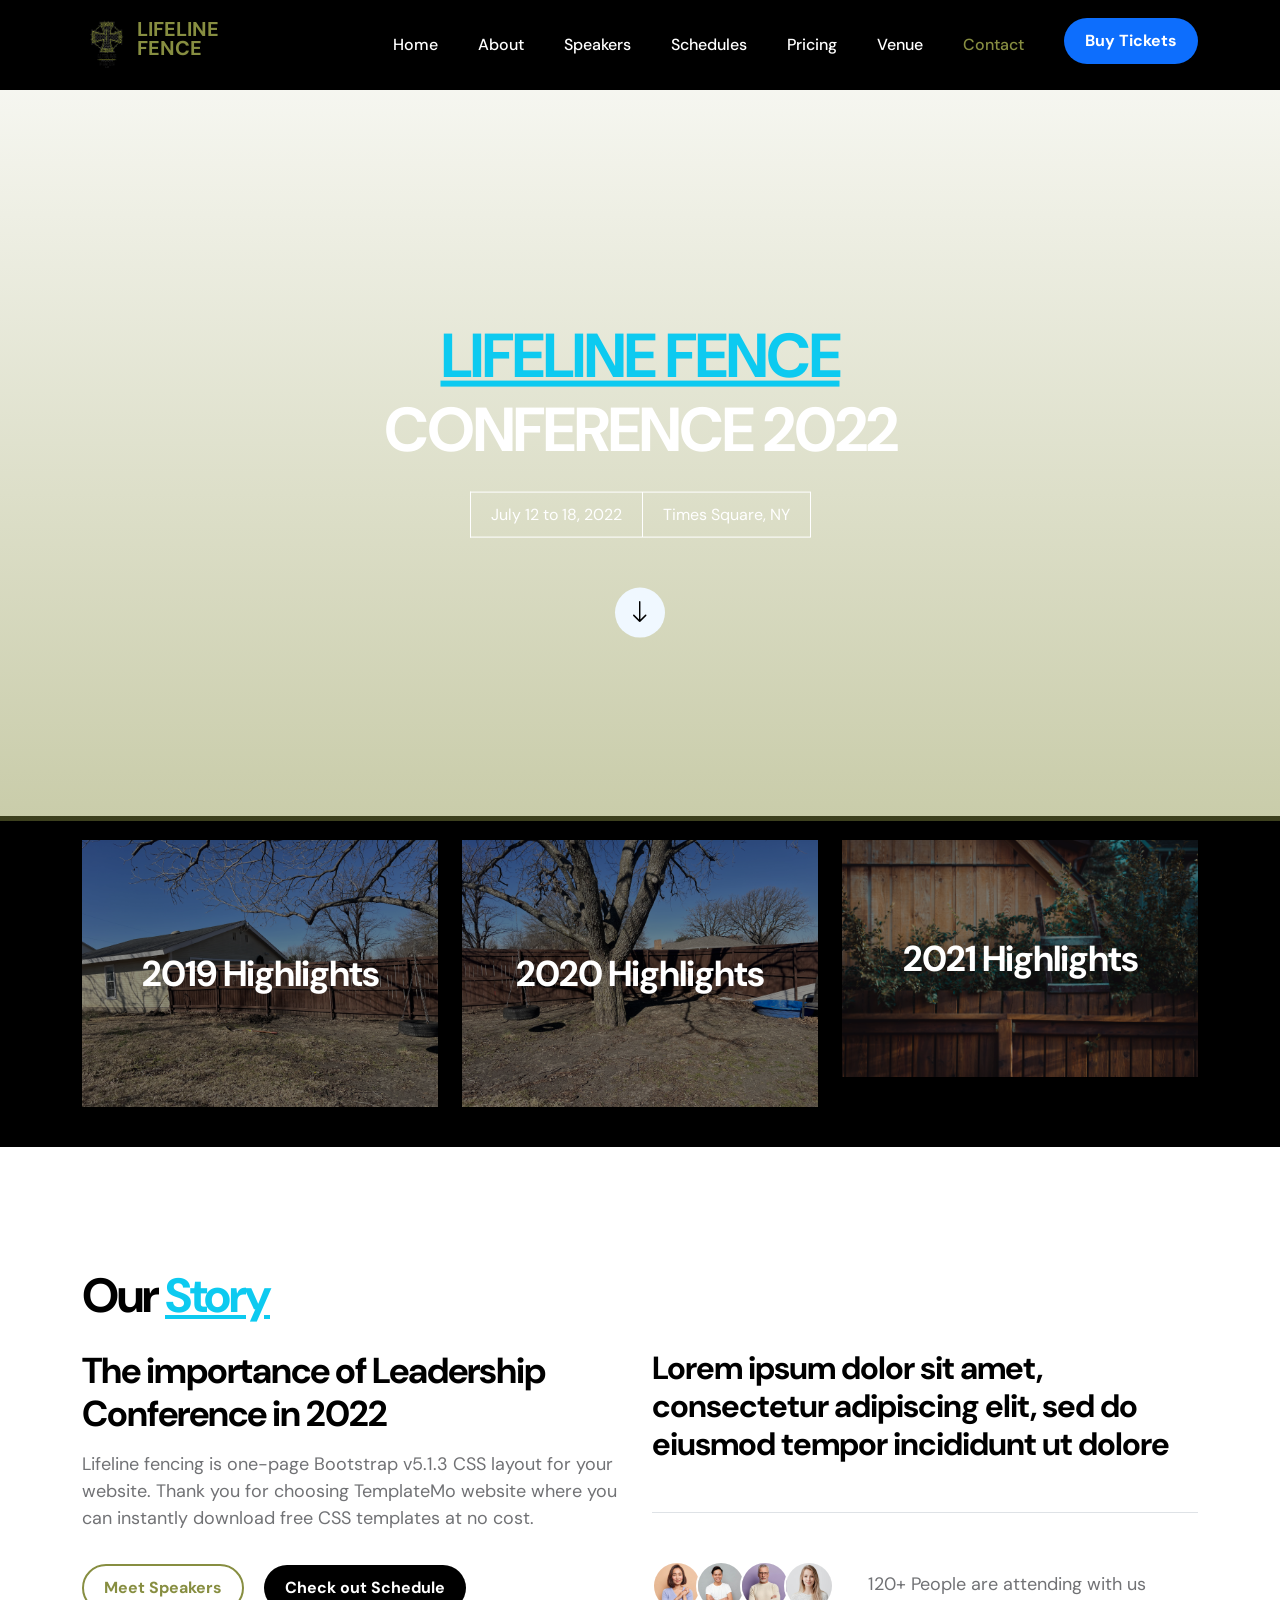
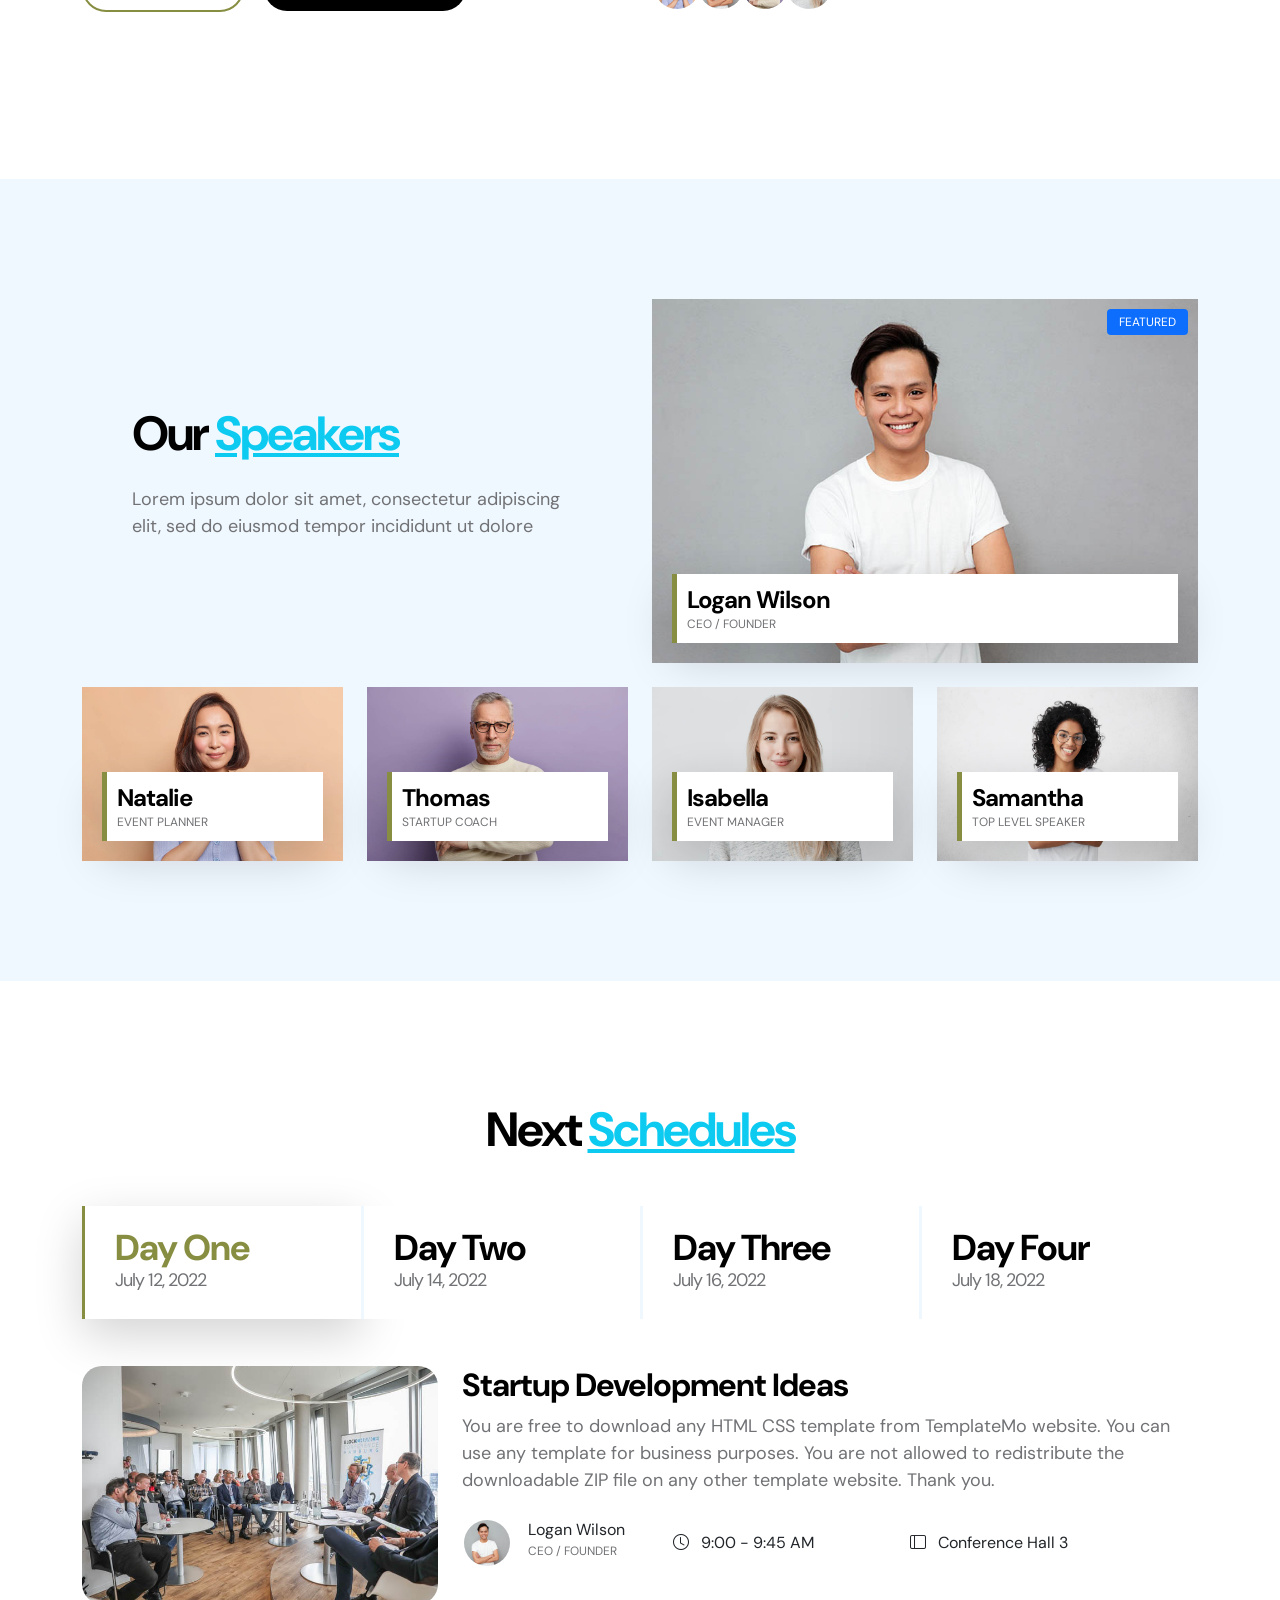
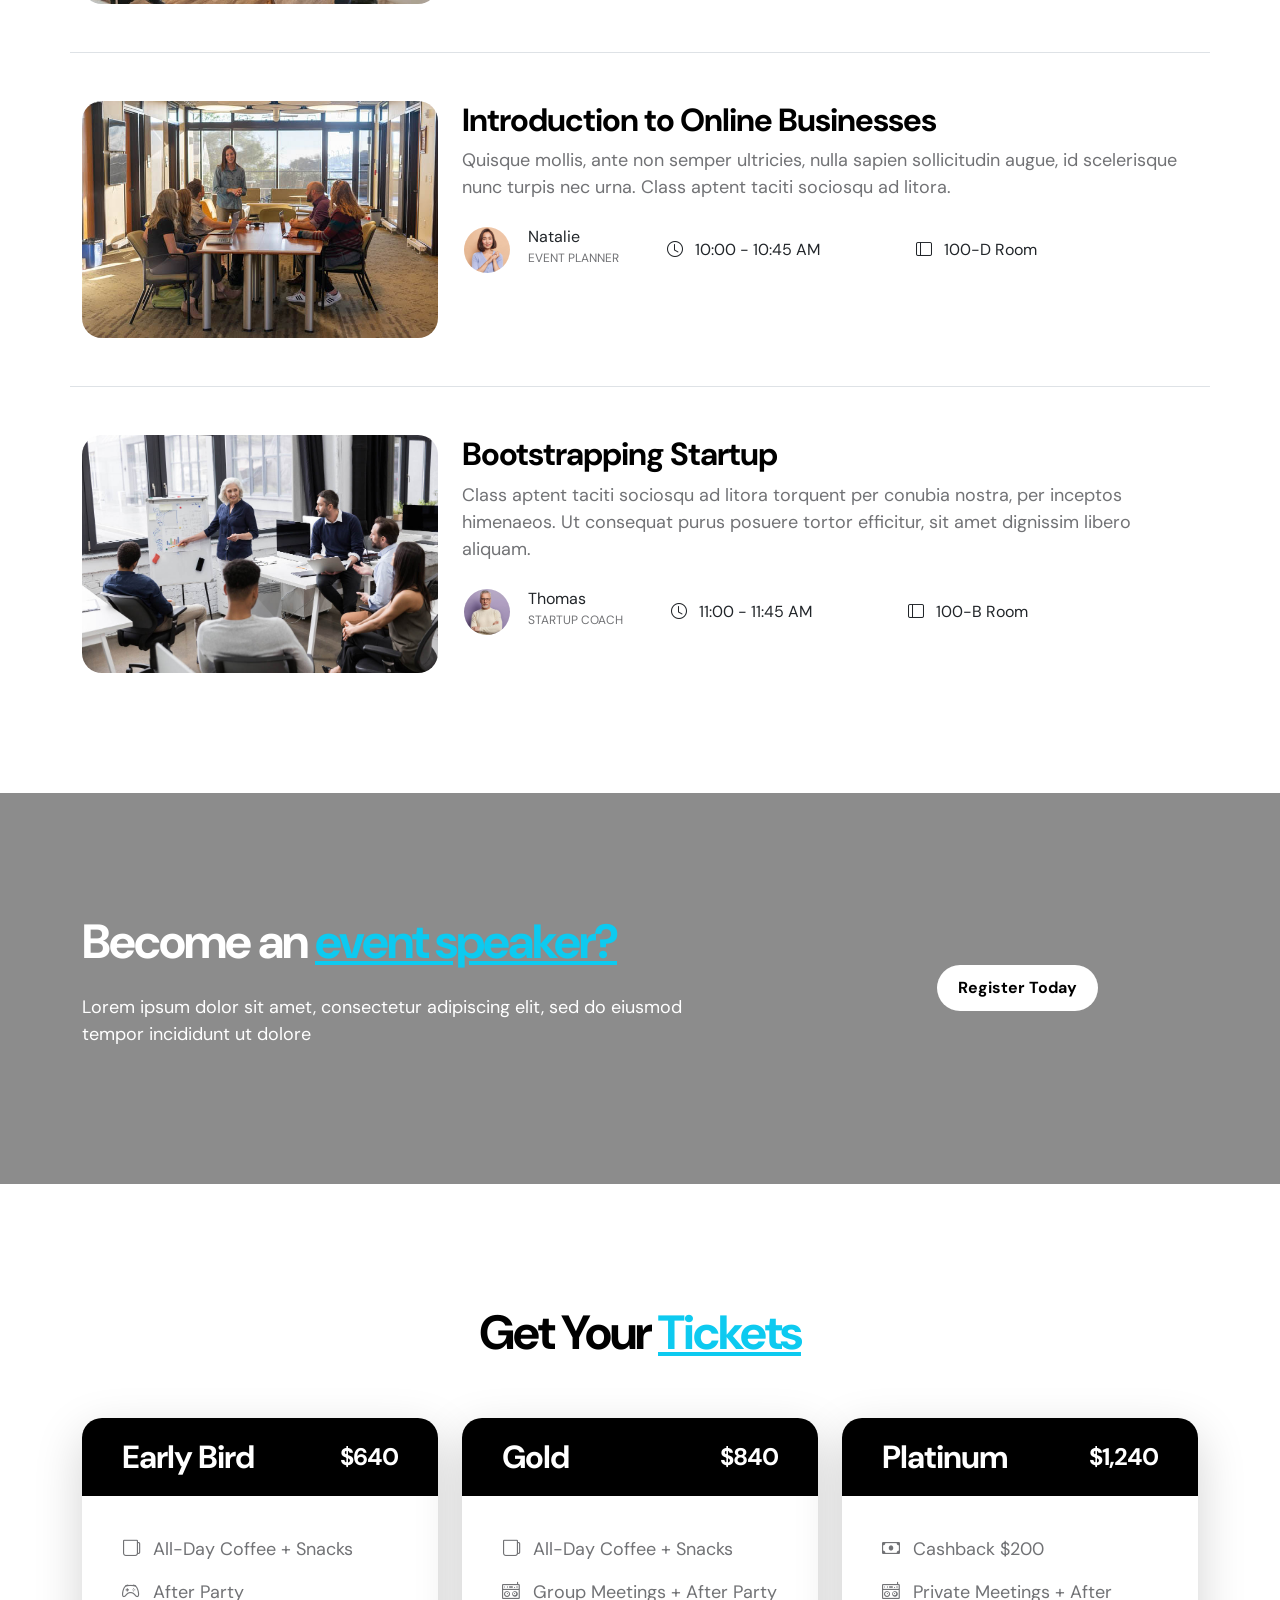
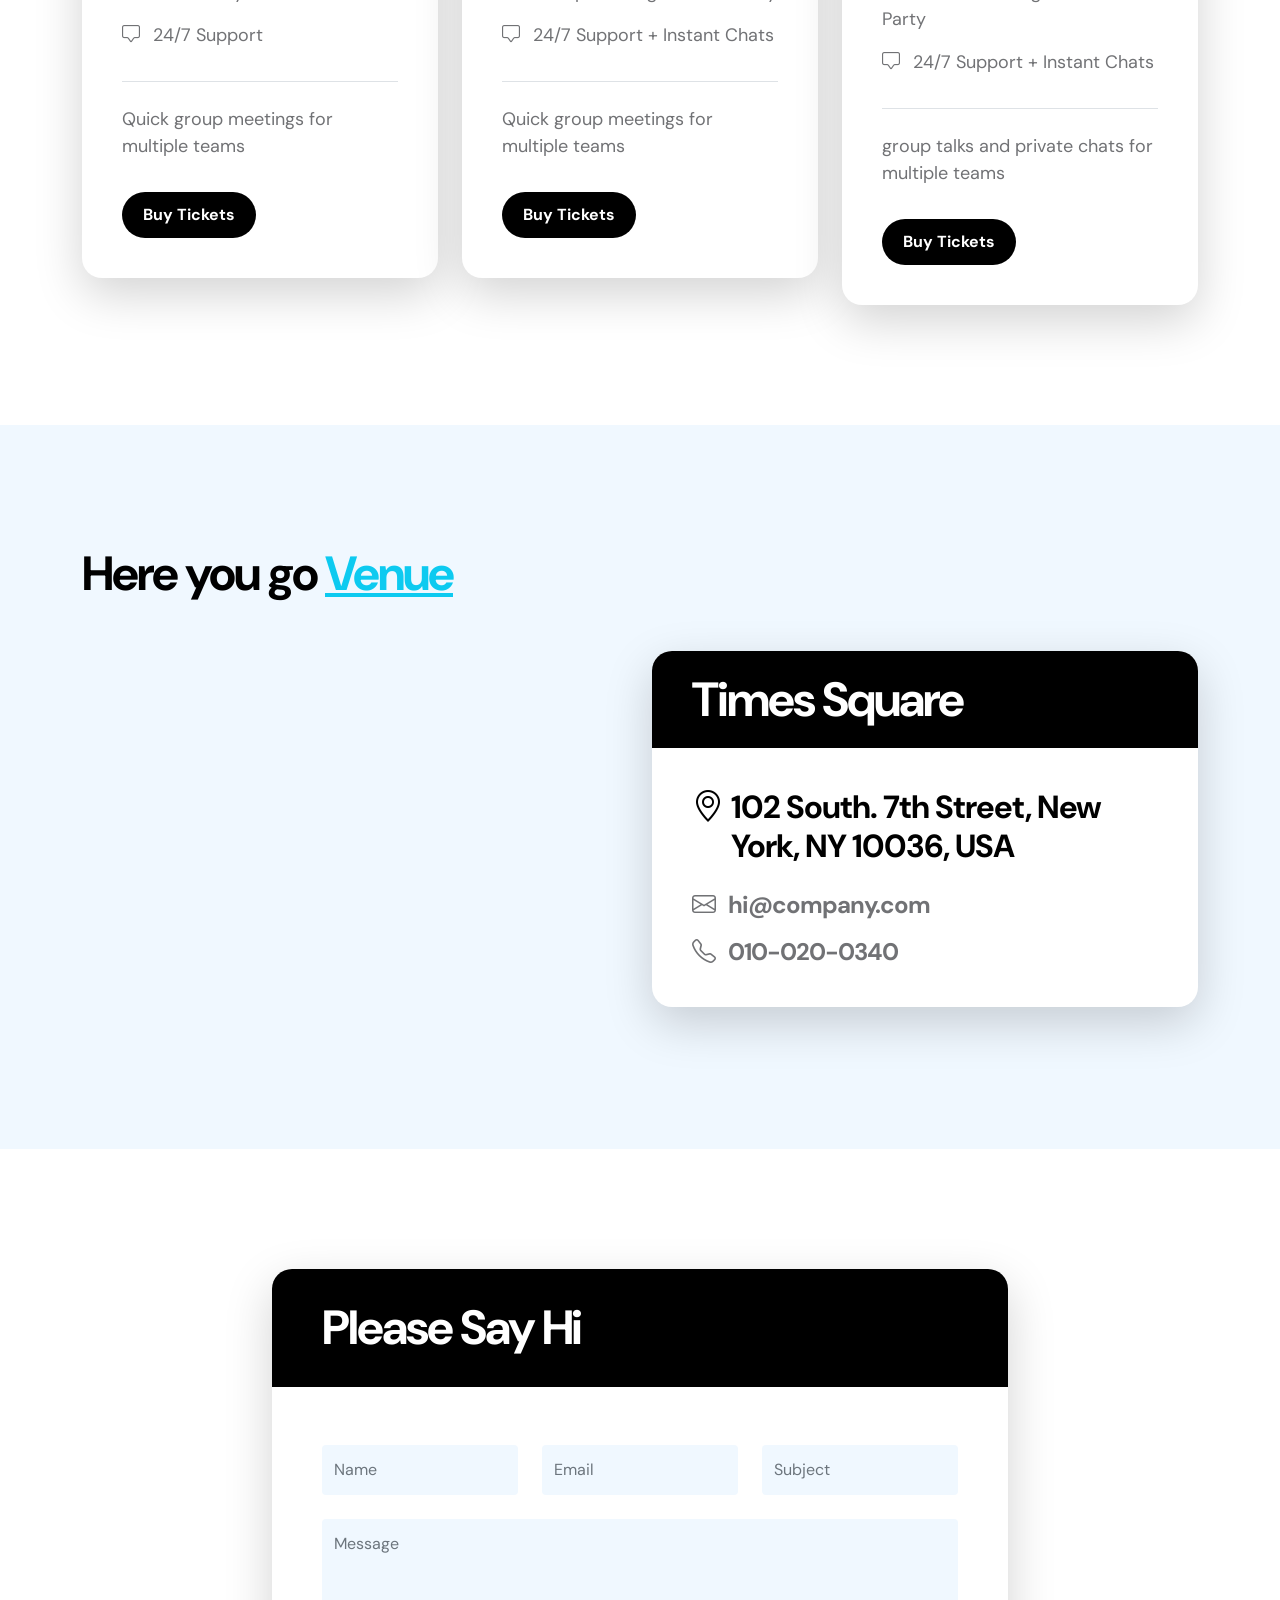
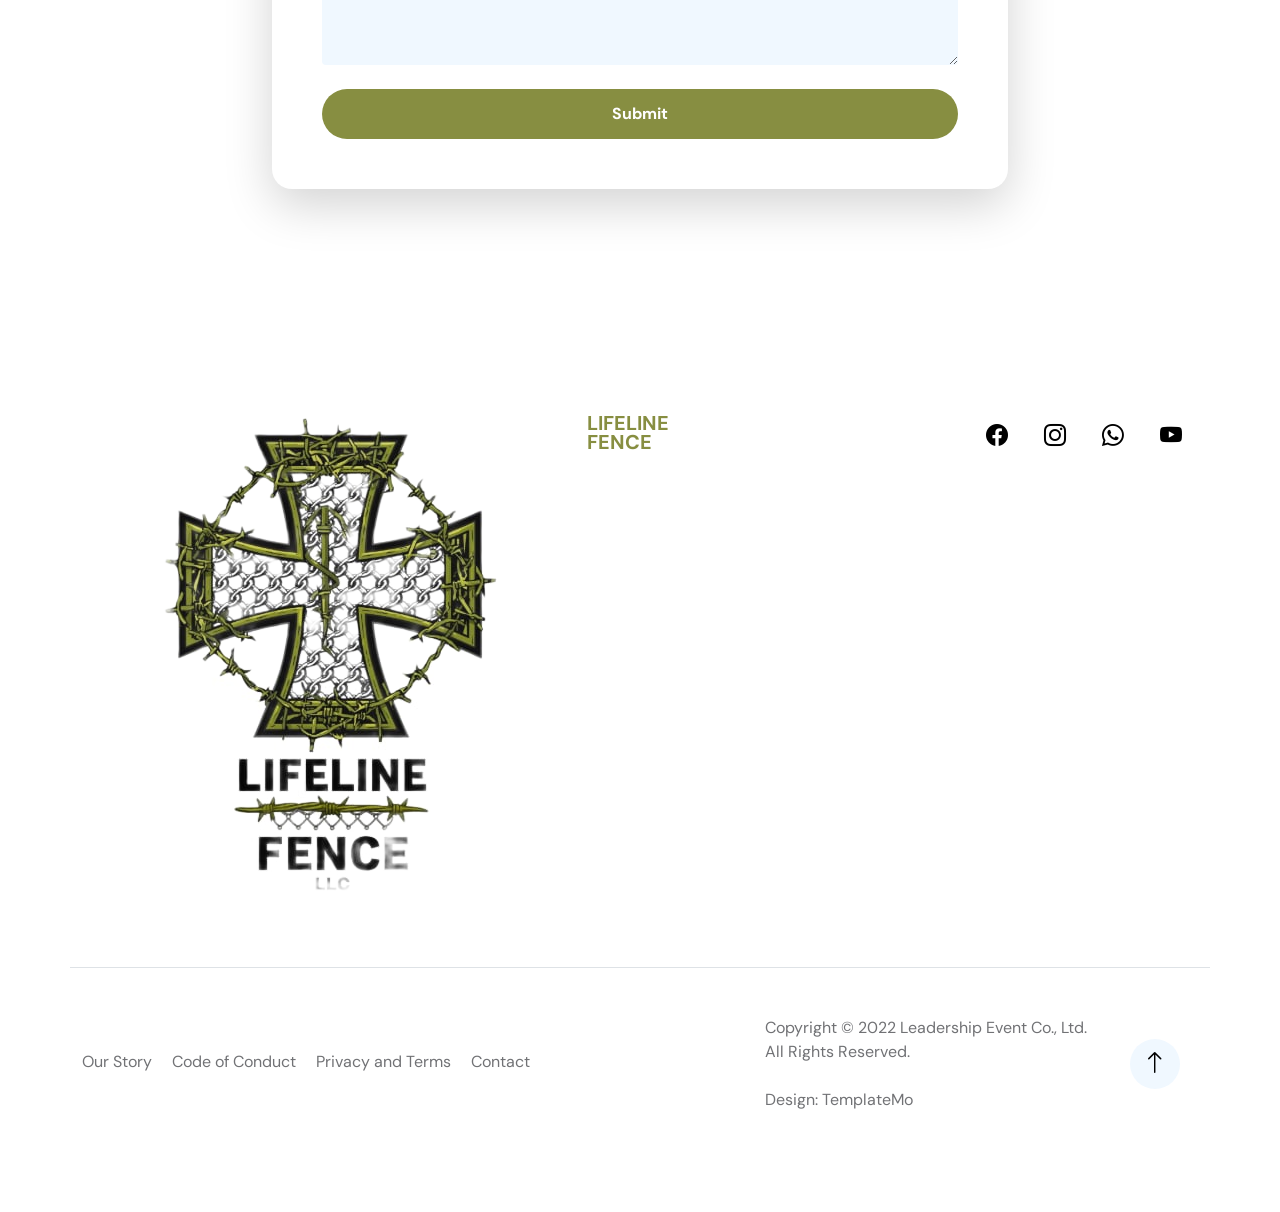
==== docs/index.html @ 3f039804 "adding docs" ====
<!doctype html>
<html lang="en">
    <head>
        <meta charset="utf-8">
        <meta name="viewport" content="width=device-width, initial-scale=1">

        <meta name="description" content="">
        <meta name="author" content="">

        <title>Lifeline Fence HTML5 Bootstrap v5 Template</title>

        <!-- CSS FILES -->
        <link rel="preconnect" href="https://fonts.googleapis.com">
        
        <link rel="preconnect" href="https://fonts.gstatic.com" crossorigin>
        
        <link href="https://fonts.googleapis.com/css2?family=DM+Sans:wght@400;500;700&display=swap" rel="stylesheet">

        <link href="css/bootstrap.min.css" rel="stylesheet">

        <link href="css/bootstrap-icons.css" rel="stylesheet">

        <link href="css/templatemo-leadership-event.css" rel="stylesheet">
        
<!--

TemplateMo 575 Leadership Event

https://templatemo.com/tm-575-leadership-event

-->
    </head>
    
    <body>

        <nav class="navbar navbar-expand-lg">
            <div class="container">

                <button class="navbar-toggler" type="button" data-bs-toggle="collapse" data-bs-target="#navbarNav" aria-controls="navbarNav" aria-expanded="false" aria-label="Toggle navigation">
                    <span class="navbar-toggler-icon"></span>
                </button>

                <a href="index.html" class="navbar-brand mx-auto mx-lg-0">
                    <img src="images/Untitled_design-removebg-preview.png" height="50"
                         width="50"/>
                    <span class="brand-text">Lifeline <br> Fence</span>
                </a>

                <a class="nav-link custom-btn btn d-lg-none" href="#">Buy Tickets</a>

                <div class="collapse navbar-collapse" id="navbarNav">
                    <ul class="navbar-nav ms-auto">
                        <li class="nav-item">
                            <a class="nav-link click-scroll" href="#section_1">Home</a>
                        </li>

                        <li class="nav-item">
                            <a class="nav-link click-scroll" href="#section_2">About</a>
                        </li>

                        <li class="nav-item">
                            <a class="nav-link click-scroll" href="#section_3">Speakers</a>
                        </li>

                        <li class="nav-item">
                            <a class="nav-link click-scroll" href="#section_4">Schedules</a>
                        </li>

                        <li class="nav-item">
                            <a class="nav-link click-scroll" href="#section_5">Pricing</a>
                        </li>

                        <li class="nav-item">
                            <a class="nav-link click-scroll" href="#section_6">Venue</a>
                        </li>

                        <li class="nav-item">
                            <a class="nav-link click-scroll" href="#section_7">Contact</a>
                        </li>

                        <li class="nav-item">
                            <a class="nav-link custom-btn btn d-none d-lg-block" href="#">Buy Tickets</a>
                        </li>
                    </ul>
                <div>
                        
            </div>
        </nav>

        <main>

            <section class="hero" id="section_1">
                <div class="container">
                    <div class="row">

                        <div class="col-lg-5 col-12 m-auto">
                            <div class="hero-text">

                                <h1  class="text-white mb-4"><u class="text-info">Lifeline Fence</u> Conference 2022</h1>

                                <div class="d-flex justify-content-center align-items-center">
                                    <span class="date-text">July 12 to 18, 2022</span>

                                    <span class="location-text">Times Square, NY</span>
                                </div>

                                <a href="#section_2" class="custom-link bi-arrow-down arrow-icon"></a>
                            </div>
                        </div>
                    </div>
                </div>

                <div class="video-wrap">
                    <video autoplay="" loop="" muted="" class="custom-video" poster="">
                        <source src="videos/newfencing.mp4" type="video/mp4">

                        Your browser does not support the video tag.
                    </video>
                </div>
            </section>


            <section class="highlight">
                <div class="container">
                    <div class="row">

                        <div class="col-lg-4 col-md-6 col-12">
                            <div class="highlight-thumb">
                                <img src="images/IMG_2052.jpg" class="highlight-image img-fluid" alt="">

                                <div class="highlight-info">
                                    <h3 class="highlight-title">2019 Highlights</h3>

                                    <a href="https://www.youtube.com/templatemo" class="bi-youtube highlight-icon"></a>
                                </div>
                            </div>
                        </div>

                        <div class="col-lg-4 col-md-6 col-12">
                            <div class="highlight-thumb">
                                <img src="images/IMG_2053.jpg" class="highlight-image img-fluid" alt="">

                                <div class="highlight-info">
                                    <h3 class="highlight-title">2020 Highlights</h3>

                                    <a href="https://www.youtube.com/templatemo" class="bi-youtube highlight-icon"></a>
                                </div>
                            </div>
                        </div>

                        <div class="col-lg-4 col-md-6 col-12">
                            <div class="highlight-thumb">
                                <img src="images/pexels-colin-fearing-286674282-13314964.jpg" class="highlight-image img-fluid" alt="">

                                <div class="highlight-info">
                                    <h3 class="highlight-title">2021 Highlights</h3>

                                    <a href="https://www.youtube.com/templatemo" class="bi-youtube highlight-icon"></a>
                                </div>
                            </div>
                        </div>

                    </div>
                </div>
            </section>


            <section class="about section-padding" id="section_2">
                <div class="container">
                    <div class="row">

                        <div class="col-lg-10 col-12">
                            <h2 class="mb-4">Our <u class="text-info">Story</u></h2>
                        </div>

                        <div class="col-lg-6 col-12">
                            <h3 class="mb-3">The importance of Leadership Conference in 2022</h3>

                            <p>Lifeline fencing is one-page Bootstrap v5.1.3 CSS layout for your website. Thank you for choosing TemplateMo website where you can instantly download free CSS templates at no cost.</p>

                            <a class="custom-btn custom-border-btn btn custom-link mt-3 me-3" href="#section_3">Meet Speakers</a>

                            <a class="custom-btn btn custom-link mt-3" href="#section_4">Check out Schedule</a>
                        </div>

                        <div class="col-lg-6 col-12 mt-5 mt-lg-0">
                            <h4>Lorem ipsum dolor sit amet, consectetur adipiscing elit, sed do eiusmod tempor incididunt ut dolore</h4>

                            <div class="avatar-group border-top py-5 mt-5">
                                <img src="images/avatar/portrait-good-looking-brunette-young-asian-woman.jpg" class="img-fluid avatar-image" alt="">

                                <img src="images/avatar/happy-asian-man-standing-with-arms-crossed-grey-wall.jpg" class="img-fluid avatar-image avatar-image-left" alt="">

                                <img src="images/avatar/senior-man-white-sweater-eyeglasses.jpg" class="img-fluid avatar-image avatar-image-left" alt="">

                                <img src="images/avatar/pretty-smiling-joyfully-female-with-fair-hair-dressed-casually-looking-with-satisfaction.jpg" class="img-fluid avatar-image avatar-image-left" alt="">

                                <p class="d-inline">120+ People are attending with us</p>
                            </div>
                        </div>

                    </div>
                </div>
            </section>


            <section class="speakers section-padding" id="section_3">
                <div class="container">
                    <div class="row">

                        <div class="col-lg-6 col-12 d-flex flex-column justify-content-center align-items-center">
                            <div class="speakers-text-info">
                                <h2 class="mb-4">Our <u class="text-info">Speakers</u></h2>

                                <p>Lorem ipsum dolor sit amet, consectetur adipiscing elit, sed do eiusmod tempor incididunt ut dolore</p>
                            </div>
                        </div>

                        <div class="col-lg-6 col-12">
                            <div class="speakers-thumb">
                                <img src="images/avatar/happy-asian-man-standing-with-arms-crossed-grey-wall.jpg" class="img-fluid speakers-image" alt="">

                                <small class="speakers-featured-text">Featured</small>

                                <div class="speakers-info">

                                    <h5 class="speakers-title mb-0">Logan Wilson</h5>

                                    <p class="speakers-text mb-0">CEO / Founder</p>

                                    <ul class="social-icon">
                                        <li><a href="#" class="social-icon-link bi-facebook"></a></li>

                                        <li><a href="#" class="social-icon-link bi-instagram"></a></li>

                                        <li><a href="#" class="social-icon-link bi-google"></a></li>
                                    </ul>
                                </div>
                            </div>
                        </div>

                        <div class="col-lg-12 col-12">
                            <div class="row">
                                <div class="col-lg-3 col-md-6 col-12">
                                    <div class="speakers-thumb speakers-thumb-small">
                                        <img src="images/avatar/portrait-good-looking-brunette-young-asian-woman.jpg" class="img-fluid speakers-image" alt="">

                                        <div class="speakers-info">
                                            <h5 class="speakers-title mb-0">Natalie</h5>

                                            <p class="speakers-text mb-0">Event Planner</p>

                                            <ul class="social-icon">
                                                <li><a href="#" class="social-icon-link bi-facebook"></a></li>

                                                <li><a href="#" class="social-icon-link bi-instagram"></a></li>
                                            </ul>
                                        </div>
                                    </div>
                                </div>

                                <div class="col-lg-3 col-md-6 col-12">
                                    <div class="speakers-thumb speakers-thumb-small">
                                        <img src="images/avatar/senior-man-white-sweater-eyeglasses.jpg" class="img-fluid speakers-image" alt="">

                                        <div class="speakers-info">
                                            <h5 class="speakers-title mb-0">Thomas</h5>

                                            <p class="speakers-text mb-0">Startup Coach</p>

                                            <ul class="social-icon">
                                                <li><a href="#" class="social-icon-link bi-instagram"></a></li>

                                                <li><a href="#" class="social-icon-link bi-whatsapp"></a></li>
                                            </ul>
                                        </div>
                                    </div>
                                </div>

                                <div class="col-lg-3 col-md-6 col-12">
                                    <div class="speakers-thumb speakers-thumb-small">
                                        <img src="images/avatar/pretty-smiling-joyfully-female-with-fair-hair-dressed-casually-looking-with-satisfaction.jpg" class="img-fluid speakers-image" alt="">

                                        <div class="speakers-info">
                                            <h5 class="speakers-title mb-0">Isabella</h5>

                                            <p class="speakers-text mb-0">Event Manager</p>

                                            <ul class="social-icon">
                                                <li><a href="#" class="social-icon-link bi-facebook"></a></li>

                                                <li><a href="#" class="social-icon-link bi-instagram"></a></li>

                                                <li><a href="#" class="social-icon-link bi-whatsapp"></a></li>
                                            </ul>
                                        </div>
                                    </div>
                                </div>

                                <div class="col-lg-3 col-md-6 col-12">
                                    <div class="speakers-thumb speakers-thumb-small">
                                        <img src="images/avatar/indoor-shot-beautiful-happy-african-american-woman-smiling-cheerfully-keeping-her-arms-folded-relaxing-indoors-after-morning-lectures-university.jpg" class="img-fluid speakers-image" alt="">

                                        <div class="speakers-info">
                                            <h5 class="speakers-title mb-0">Samantha</h5>

                                            <p class="speakers-text mb-0">Top Level Speaker</p>

                                            <ul class="social-icon">
                                                <li><a href="#" class="social-icon-link bi-instagram"></a></li>

                                                <li><a href="#" class="social-icon-link bi-whatsapp"></a></li>
                                            </ul>
                                        </div>
                                    </div>
                                </div>
                            </div>
                        </div>

                    </div>
                </div>
            </section>


            <section class="schedule section-padding" id="section_4">
                <div class="container">
                    <div class="row">

                        <div class="col-lg-12 col-12">
                            <h2 class="mb-5 text-center">Next <u class="text-info">Schedules</u></h2>

                            <nav>
                                <div class="nav nav-tabs align-items-baseline" id="nav-tab" role="tablist">
                                    <button class="nav-link active" id="nav-DayOne-tab" data-bs-toggle="tab" data-bs-target="#nav-DayOne" type="button" role="tab" aria-controls="nav-DayOne" aria-selected="true">
                                        <h3>
                                            <span>Day One</span>
                                            <small>July 12, 2022</small>
                                        </h3>
                                    </button>

                                    <button class="nav-link" id="nav-DayTwo-tab" data-bs-toggle="tab" data-bs-target="#nav-DayTwo" type="button" role="tab" aria-controls="nav-DayTwo" aria-selected="false">
                                        <h3>
                                            <span>Day Two</span>
                                            <small>July 14, 2022</small>
                                        </h3>
                                    </button>

                                    <button class="nav-link" id="nav-DayThree-tab" data-bs-toggle="tab" data-bs-target="#nav-DayThree" type="button" role="tab" aria-controls="nav-DayThree" aria-selected="false">
                                        <h3>
                                            <span>Day Three</span>
                                            <small>July 16, 2022</small>
                                        </h3>
                                    </button>

                                    <button class="nav-link" id="nav-DayFour-tab" data-bs-toggle="tab" data-bs-target="#nav-DayFour" type="button" role="tab" aria-controls="nav-DayFour" aria-selected="false">
                                        <h3>
                                            <span>Day Four</span>
                                            <small>July 18, 2022</small>
                                        </h3>
                                    </button>
                                </div>
                            </nav>

                            <div class="tab-content mt-5" id="nav-tabContent">
                                <div class="tab-pane fade show active" id="nav-DayOne" role="tabpanel" aria-labelledby="nav-DayOne-tab">
                                    <div class="row border-bottom pb-5 mb-5">
                                        <div class="col-lg-4 col-12">
                                            <img src="images/schedule/fabian-friedrich-JDUVM9_VaZE-unsplash.jpg" class="schedule-image img-fluid" alt="">
                                        </div>

                                        <div class="col-lg-8 col-12 mt-3 mt-lg-0">
                                            
                                            <h4 class="mb-2">Startup Development Ideas</h4>

                                            <p>You are free to download any HTML CSS template from TemplateMo website. You can use any template for business purposes. You are not allowed to redistribute the downloadable ZIP file on any other template website. Thank you.</p>

                                            <div class="d-flex align-items-center mt-4">
                                                <div class="avatar-group d-flex">
                                                    <img src="images/avatar/happy-asian-man-standing-with-arms-crossed-grey-wall.jpg" class="img-fluid avatar-image" alt="">

                                                    <div class="ms-3">
                                                        Logan Wilson
                                                        <p class="speakers-text mb-0">CEO / Founder</p>
                                                    </div>
                                                </div>

                                                <span class="mx-3 mx-lg-5">
                                                    <i class="bi-clock me-2"></i>
                                                    9:00 - 9:45 AM
                                                </span>

                                                <span class="mx-1 mx-lg-5">
                                                    <i class="bi-layout-sidebar me-2"></i>
                                                    Conference Hall 3
                                                </span>
                                            </div>
                                        </div>
                                    </div>

                                    <div class="row border-bottom pb-5 mb-5">
                                        <div class="col-lg-4 col-12">
                                            <img src="images/schedule/clayton-cardinalli-JMoFpdqL3XM-unsplash.jpg" class="schedule-image img-fluid" alt="">
                                        </div>

                                        <div class="col-lg-8 col-12 mt-3 mt-lg-0">
                                            <h4 class="mb-2">Introduction to Online Businesses</h4>

                                            <p>Quisque mollis, ante non semper ultricies, nulla sapien sollicitudin augue, id scelerisque nunc turpis nec urna. Class aptent taciti sociosqu ad litora.</p>

                                            <div class="d-flex align-items-center mt-4">
                                                <div class="avatar-group d-flex">
                                                    <img src="images/avatar/portrait-good-looking-brunette-young-asian-woman.jpg" class="img-fluid avatar-image" alt="">

                                                    <div class="ms-3">
                                                    Natalie
                                                    <p class="speakers-text mb-0">Event Planner</p>
                                                </div>
                                                </div>

                                                <span class="mx-3 mx-lg-5">
                                                    <i class="bi-clock me-2"></i>
                                                    10:00 - 10:45 AM
                                                </span>

                                                <span class="mx-1 mx-lg-5">
                                                    <i class="bi-layout-sidebar me-2"></i>
                                                    100-D Room
                                                </span>
                                            </div>
                                        </div>
                                    </div>

                                    <div class="row">
                                        <div class="col-lg-4 col-12">
                                            <img src="images/schedule/business-woman-making-presentation-office.jpg" class="schedule-image img-fluid" alt="">
                                        </div>

                                        <div class="col-lg-8 col-12 mt-3 mt-lg-0">
                                            <h4 class="mb-2">Bootstrapping Startup</h4>

                                            <p>Class aptent taciti sociosqu ad litora torquent per conubia nostra, per inceptos himenaeos. Ut consequat purus posuere tortor efficitur, sit amet dignissim libero aliquam.</p>

                                            <div class="d-flex align-items-center mt-4">
                                                <div class="avatar-group d-flex">
                                                    <img src="images/avatar/senior-man-white-sweater-eyeglasses.jpg" class="img-fluid avatar-image" alt="">

                                                    <div class="ms-3">
                                                    Thomas
                                                    <p class="speakers-text mb-0">Startup Coach</p>
                                                </div>
                                                </div>

                                                <span class="mx-3 mx-lg-5">
                                                    <i class="bi-clock me-2"></i>
                                                    11:00 - 11:45 AM
                                                </span>

                                                <span class="mx-1 mx-lg-5">
                                                    <i class="bi-layout-sidebar me-2"></i>
                                                    100-B Room
                                                </span>
                                            </div>
                                        </div>
                                    </div>
                                </div>

                                <div class="tab-pane fade" id="nav-DayTwo" role="tabpanel" aria-labelledby="nav-DayTwo-tab">
                                    <div class="row border-bottom pb-5 mb-5">
                                        <div class="col-lg-4 col-12">
                                            <img src="images/schedule/people-smiling-while-conference-room.jpg" class="schedule-image img-fluid" alt="">
                                        </div>

                                        <div class="col-lg-8 col-12 mt-3 mt-lg-0">
                                            
                                            <h4 class="mb-2">Building a famous company</h4>

                                            <p>Quisque mollis, ante non semper ultricies, nulla sapien sollicitudin augue, id scelerisque nunc turpis nec urna. Class aptent taciti sociosqu ad litora torquent per conubia.</p>

                                            <div class="d-flex align-items-center mt-4">
                                                <div class="avatar-group d-flex">
                                                    <img src="images/avatar/pretty-smiling-joyfully-female-with-fair-hair-dressed-casually-looking-with-satisfaction.jpg" class="img-fluid avatar-image" alt="">

                                                    <div class="ms-3">
                                                        Isabella
                                                        <p class="speakers-text mb-0">Event Manager</p>
                                                    </div>
                                                </div>

                                                <span class="mx-3 mx-lg-5">
                                                    <i class="bi-clock me-2"></i>
                                                    9:00 - 9:45 AM
                                                </span>

                                                <span class="mx-1 mx-lg-5">
                                                    <i class="bi-layout-sidebar me-2"></i>
                                                    Conference Hall 2
                                                </span>
                                            </div>
                                        </div>
                                    </div>

                                    <div class="row">
                                        <div class="col-lg-4 col-12">
                                            <img src="images/schedule/jason-goodman-bzqU01v-G54-unsplash.jpg" class="schedule-image img-fluid" alt="">
                                        </div>

                                        <div class="col-lg-8 col-12 mt-3 mt-lg-0">
                                            <h4 class="mb-2">Dev Ops life in corporate</h4>

                                            <p>Quisque mollis, ante non semper ultricies, nulla sapien sollicitudin augue, id scelerisque nunc turpis nec urna. Class aptent taciti sociosqu ad litora torquent per conubia nostra.</p>

                                            <div class="d-flex align-items-center mt-4">
                                                <div class="avatar-group d-flex">
                                                    <img src="images/avatar/indoor-shot-beautiful-happy-african-american-woman-smiling-cheerfully-keeping-her-arms-folded-relaxing-indoors-after-morning-lectures-university.jpg" class="img-fluid avatar-image" alt="">

                                                    <div class="ms-3">
                                                    Samantha
                                                    <p class="speakers-text mb-0">Top Level Speaker</p>
                                                </div>
                                                </div>

                                                <span class="mx-3 mx-lg-5">
                                                    <i class="bi-clock me-2"></i>
                                                    10:00 - 10:45 AM
                                                </span>

                                                <span class="mx-1 mx-lg-5">
                                                    <i class="bi-layout-sidebar me-2"></i>
                                                    100-A Room
                                                </span>
                                            </div>
                                        </div>
                                    </div>
                                </div>

                                <div class="tab-pane fade" id="nav-DayThree" role="tabpanel" aria-labelledby="nav-DayThree-tab">
                                    <div class="row border-bottom pb-5 mb-5">
                                        <div class="col-lg-4 col-12">
                                            <img src="images/schedule/people-smiling-while-conference-room.jpg" class="schedule-image img-fluid" alt="">
                                        </div>

                                        <div class="col-lg-8 col-12 mt-3 mt-lg-0">
                                            
                                            <h4 class="mb-2">Maintaining a successful business</h4>

                                            <p>Quisque mollis, ante non semper ultricies, nulla sapien sollicitudin augue, id scelerisque nunc turpis nec urna. Class aptent taciti sociosqu.</p>

                                            <div class="d-flex align-items-center mt-4">
                                                <div class="avatar-group d-flex">
                                                    <img src="images/avatar/pretty-smiling-joyfully-female-with-fair-hair-dressed-casually-looking-with-satisfaction.jpg" class="img-fluid avatar-image" alt="">

                                                    <div class="ms-3">
                                                        Isabella
                                                        <p class="speakers-text mb-0">Event Manager</p>
                                                    </div>
                                                </div>

                                                <span class="mx-3 mx-lg-5">
                                                    <i class="bi-clock me-2"></i>
                                                    9:00 - 9:45 AM
                                                </span>

                                                <span class="mx-1 mx-lg-5">
                                                    <i class="bi-layout-sidebar me-2"></i>
                                                    Conference Hall 1
                                                </span>
                                            </div>
                                        </div>
                                    </div>

                                    <div class="row">
                                        <div class="col-lg-4 col-12">
                                            <img src="images/schedule/jason-goodman-bzqU01v-G54-unsplash.jpg" class="schedule-image img-fluid" alt="">
                                        </div>

                                        <div class="col-lg-8 col-12 mt-3 mt-lg-0">
                                            <h4 class="mb-2">Working Life in Corporate Environment</h4>

                                            <p>Quisque mollis, ante non semper ultricies, nulla sapien sollicitudin augue, id scelerisque nunc turpis nec urna.</p>

                                            <div class="d-flex align-items-center mt-4">
                                                <div class="avatar-group d-flex">
                                                    <img src="images/avatar/indoor-shot-beautiful-happy-african-american-woman-smiling-cheerfully-keeping-her-arms-folded-relaxing-indoors-after-morning-lectures-university.jpg" class="img-fluid avatar-image" alt="">

                                                    <div class="ms-3">
                                                    Samantha
                                                    <p class="speakers-text mb-0">Top Level Speaker</p>
                                                </div>
                                                </div>

                                                <span class="mx-3 mx-lg-5">
                                                    <i class="bi-clock me-2"></i>
                                                    10:00 - 10:45 AM
                                                </span>

                                                <span class="mx-1 mx-lg-5">
                                                    <i class="bi-layout-sidebar me-2"></i>
                                                    100-C Room
                                                </span>
                                            </div>
                                        </div>
                                    </div>
                                </div>

                                <div class="tab-pane fade" id="nav-DayFour" role="tabpanel" aria-labelledby="nav-DayFour-tab">
                                    <div class="row">
                                        <div class="col-lg-4 col-12">
                                            <img src="images/schedule/jeshoots-com-TWRCH-GaKr4-unsplash.jpg" class="schedule-image img-fluid" alt="">
                                        </div>

                                        <div class="col-lg-8 col-12 mt-3 mt-lg-0">
                                            <h4 class="mb-2">After Party at the fullest</h4>

                                            <p>There is a plenty of great HTML CSS templates available at TemplateMo.com website for your businesses. You can download, edit and use any template for any purpose. Please let us know <a rel="nofollow" href="https://templatemo.com/contact" target="_parent"><u>your feedback via Email</u></a>. Thank you.</p>

                                            <div class="d-flex align-items-center mt-4">

                                                <span>
                                                    <i class="bi-clock me-2"></i>
                                                    8:00 - 9:00 AM
                                                </span>

                                                <span class="mx-1 mx-lg-5">
                                                    <i class="bi-layout-sidebar me-2"></i>
                                                    Conference Hall 2
                                                </span>
                                            </div>
                                        </div>
                                    </div>
                                </div>

                            </div>
                        </div>

                    </div>
                </div>
            </section>

            <section class="call-to-action section-padding">
                <div class="container">
                    <div class="row align-items-center">

                        <div class="col-lg-7 col-12">
                            <h2 class="text-white mb-4">Become an <u class="text-info">event speaker?</u></h2>

                            <p class="text-white">Lorem ipsum dolor sit amet, consectetur adipiscing elit, sed do eiusmod tempor incididunt ut dolore</p>
                        </div>

                        <div class="col-lg-3 col-12 ms-lg-auto mt-4 mt-lg-0">
                            <a href="#section_5" class="custom-btn btn">Register Today</a>
                        </div>

                    </div>
                </div>
            </section>

            <section class="pricing section-padding" id="section_5">
                <div class="container">
                    <div class="row">

                        <div class="col-lg-10 col-12 text-center mx-auto mb-5">
                            <h2>Get Your <u class="text-info">Tickets</u></h2>
                        </div>

                        <div class="col-lg-4 col-md-6 col-12 mb-5 mb-lg-0">
                            <div class="pricing-thumb bg-white shadow-lg">                                
                                <div class="pricing-title-wrap d-flex align-items-center">

                                    <h4 class="pricing-title text-white mb-0">Early Bird</h4>

                                    <h5 class="pricing-small-title text-white mb-0 ms-auto">$640</h5>
                                </div>

                                <div class="pricing-body">
                                    <p>
                                        <i class="bi-cup me-2"></i> All-Day Coffee + Snacks
                                    </p>

                                    <p>
                                        <i class="bi-controller me-2"></i> After Party
                                    </p>

                                    <p>
                                        <i class="bi-chat-square me-2"></i> 24/7 Support
                                    </p>

                                    <div class="border-bottom pb-3 mb-4"></div>

                                    <p>Quick group meetings for multiple teams</p>

                                    <a class="custom-btn btn mt-3" href="#">Buy Tickets</a>
                                </div>
                            </div>
                        </div>

                        <div class="col-lg-4 col-md-6 col-12 mb-5 mb-lg-0">
                            <div class="pricing-thumb bg-white shadow-lg">                                
                                <div class="pricing-title-wrap d-flex align-items-center">

                                    <h4 class="pricing-title text-white mb-0">Gold</h4>

                                    <h5 class="pricing-small-title text-white mb-0 ms-auto">$840</h5>
                                </div>

                                <div class="pricing-body">
                                    <p>
                                        <i class="bi-cup me-2"></i> All-Day Coffee + Snacks
                                    </p>

                                    <p>
                                        <i class="bi-boombox me-2"></i> Group Meetings + After Party
                                    </p>

                                    <p>
                                        <i class="bi-chat-square me-2"></i> 24/7 Support + Instant Chats
                                    </p>

                                    <div class="border-bottom pb-3 mb-4"></div>

                                    <p>Quick group meetings for multiple teams</p>

                                    <a class="custom-btn btn mt-3" href="#">Buy Tickets</a>
                                </div>
                            </div>
                        </div>

                        <div class="col-lg-4 col-md-6 col-12">
                            <div class="pricing-thumb bg-white shadow-lg">                                
                                <div class="pricing-title-wrap d-flex align-items-center">

                                    <h4 class="pricing-title text-white mb-0">Platinum</h4>

                                    <h5 class="pricing-small-title text-white mb-0 ms-auto">$1,240</h5>
                                </div>

                                <div class="pricing-body">
                                    <p>
                                        <i class="bi-cash me-2"></i> Cashback $200
                                    </p>

                                    <p>
                                        <i class="bi-boombox me-2"></i> Private Meetings + After Party
                                    </p>

                                    <p>
                                        <i class="bi-chat-square me-2"></i> 24/7 Support + Instant Chats
                                    </p>

                                    <div class="border-bottom pb-3 mb-4"></div>

                                    <p>group talks and private chats for multiple teams</p>

                                    <a class="custom-btn btn mt-3" href="#">Buy Tickets</a>
                                </div>
                            </div>
                        </div>

                    </div>
                </div>
            </section>

            <section class="venue section-padding" id="section_6">
                <div class="container">
                    <div class="row">

                        <div class="col-lg-12 col-12">
                            <h2 class="mb-5">Here you go <u class="text-info">Venue</u></h2>
                        </div>

                        <div class="col-lg-6 col-12">
                            <iframe class="google-map" src="https://www.google.com/maps/embed?pb=!1m18!1m12!1m3!1d1511.091461689997!2d-73.9866630916883!3d40.758001294831736!2m3!1f0!2f0!3f0!3m2!1i1024!2i768!4f13.1!3m3!1m2!1s0x89c25855a96da09d%3A0x860bf5a5e1a00a68!2sTimes%20Square%2C%20New%20York%2C%20NY%2010036%2C%20USA!5e0!3m2!1sen!2ssg!4v1643035529098!5m2!1sen!2ssg" width="100%" height="371.59" allowfullscreen="" loading="lazy"></iframe>
                        </div>

                        <div class="col-lg-6 col-12 mt-5 mt-lg-0">
                            <div class="venue-thumb bg-white shadow-lg">
                                
                                <div class="venue-info-title">
                                    <h2 class="text-white mb-0">Times Square</h2>
                                </div>

                                <div class="venue-info-body">
                                    <h4 class="d-flex">
                                        <i class="bi-geo-alt me-2"></i> 
                                        <span>102 South. 7th Street, New York, NY 10036, USA</span>
                                    </h4>

                                    <h5 class="mt-4 mb-3">
                                        <a href="mailto:hello@yourgmail.com">
                                            <i class="bi-envelope me-2"></i>
                                            hi@company.com
                                        </a>
                                    </h5>

                                    <h5 class="mb-0">
                                        <a href="tel: 305-240-9671">
                                            <i class="bi-telephone me-2"></i>
                                            010-020-0340
                                        </a>
                                    </h5>
                                </div>
                            </div>
                        </div>

                    </div>
                </div>
            </section>

            <section class="contact section-padding" id="section_7">
                <div class="container">
                    <div class="row">

                        <div class="col-lg-8 col-12 mx-auto">
                            <form class="custom-form contact-form bg-white shadow-lg" action="#" method="post" role="form">
                                <h2>Please Say Hi</h2>

                                <div class="row">
                                    <div class="col-lg-4 col-md-4 col-12">                                    
                                        <input type="text" name="name" id="name" class="form-control" placeholder="Name" required="">
                                    </div>

                                    <div class="col-lg-4 col-md-4 col-12">         
                                        <input type="email" name="email" id="email" pattern="[^ @]*@[^ @]*" class="form-control" placeholder="Email" required="">
                                    </div>

                                    <div class="col-lg-4 col-md-4 col-12">                                    
                                        <input type="text" name="subject" id="subject" class="form-control" placeholder="Subject">
                                    </div>

                                    <div class="col-12">
                                        <textarea class="form-control" rows="5" id="message" name="message" placeholder="Message"></textarea>

                                        <button type="submit" class="form-control">Submit</button>
                                    </div>

                                </div>
                            </form>
                        </div>

                    </div>
                </div>
            </section>

        </main>

        <footer class="site-footer">
            <div class="container">
                <div class="row align-items-center">

                    <div class="col-lg-12 col-12 border-bottom pb-5 mb-5">
                        <div class="d-flex">
                            <a href="index.html" class="navbar-brand">
                                <img src="images/lifelinelogo.png" height="500"
                                     width="500"/>

                                <span class="brand-text">LifeLine <br> Fence</span>
                            </a>

                            <ul class="social-icon ms-auto">
                                <li><a href="#" class="social-icon-link bi-facebook"></a></li>

                                <li><a href="#" class="social-icon-link bi-instagram"></a></li>

                                <li><a href="#" class="social-icon-link bi-whatsapp"></a></li>

                                <li><a href="#" class="social-icon-link bi-youtube"></a></li>
                            </ul>
                        </div>
                    </div>

                    <div class="col-lg-7 col-12">
                        <ul class="footer-menu d-flex flex-wrap">
                            <li class="footer-menu-item"><a href="#" class="footer-menu-link">Our Story</a></li>

                            <li class="footer-menu-item"><a href="#" class="footer-menu-link">Code of Conduct</a></li>

                            <li class="footer-menu-item"><a href="#" class="footer-menu-link">Privacy and Terms</a></li>

                            <li class="footer-menu-item"><a href="#" class="footer-menu-link">Contact</a></li>
                        </ul>
                    </div>

                        
                    <div class="col-lg-5 col-12 ms-lg-auto">
                        <div class="copyright-text-wrap d-flex align-items-center">
                            <p class="copyright-text ms-lg-auto me-4 mb-0">Copyright © 2022 Leadership Event Co., Ltd. 
                            
                            <br>All Rights Reserved. 
          
          					<br><br>Design: <a title="CSS Templates" rel="sponsored" href="https://templatemo.com" target="_blank">TemplateMo</a></p>

                            <a href="#section_1" class="bi-arrow-up arrow-icon custom-link"></a>
                        </div>
                    </div>

                </div>
            </div>
        </footer>

        <!-- JAVASCRIPT FILES -->
        <script src="js/jquery.min.js"></script>
        <script src="js/bootstrap.min.js"></script>
        <script src="js/jquery.sticky.js"></script>
        <script src="js/click-scroll.js"></script>
        <script src="js/custom.js"></script>

    </body>
</html>
---- docs/css/templatemo-leadership-event.css ----
/*

TemplateMo 575 Leadership Event

https://templatemo.com/tm-575-leadership-event

*/


/*---------------------------------------
  CUSTOM PROPERTIES ( VARIABLES )             
-----------------------------------------*/
:root {
  --white-color:                  #ffffff;
  --primary-color:                #878E41;
  --secondary-color:              #0d6efd;
  --section-bg-color:             #f0f8ff;
  --dark-color:                   #000000;
  --navbar-bg-color:              black;
  --p-color:                      #717275;
  --highlight-icon-color:         #ff0100;

  --body-font-family:             'DM Sans', sans-serif;

  --h1-font-size:                 62px;
  --h2-font-size:                 48px;
  --h3-font-size:                 36px;
  --h4-font-size:                 32px;
  --h5-font-size:                 24px;
  --h6-font-size:                 22px;
  --p-font-size:                  18px;
  --menu-font-size:               16px;
  --copyright-text-font-size:     16px;

  --font-weight-normal:           400;
  --font-weight-medium:           500;
  --font-weight-bold:             700;
}

body {
    background: var(--white-color);
    font-family: var(--body-font-family); 
}


/*---------------------------------------
  TYPOGRAPHY               
-----------------------------------------*/

h2,
h3,
h4,
h5,
h6 {
  color: var(--dark-color);
}

h1,
h2,
h3,
h4,
h5,
h6 {
  font-weight: var(--font-weight-bold);
  letter-spacing: -1px;
}

h1 {
  font-size: var(--h1-font-size);
  letter-spacing: -2px;
  text-transform: uppercase;
}

h2 {
  font-size: var(--h2-font-size);
  letter-spacing: -2px;
}

h3 {
  font-size: var(--h3-font-size);
}

h4 {
  font-size: var(--h4-font-size);
}

h5 {
  font-size: var(--h5-font-size);
  line-height: normal;
}

h6 {
  font-size: var(--h6-font-size);
}

p {
  color: var(--p-color);
  font-size: var(--p-font-size);
  font-weight: var(--font-weight-normal);
}

ul li {
  color: var(--p-color);
  font-size: var(--p-font-size);
  font-weight: var(--font-weight-normal);
}

a, 
button {
  touch-action: manipulation;
  transition: all 0.3s;
}

a {
  color: var(--p-color);
  text-decoration: none;
}

a:hover {
  color: var(--primary-color);
}

::selection {
  background: var(--primary-color);
  color: var(--white-color);
}

::-moz-selection {
  background: var(--primary-color);
  color: var(--white-color);
}

.section-padding {
  padding-top: 120px;
  padding-bottom: 120px;
}

.custom-border-radius {
  border-radius: 20px;
}

b,
strong {
  font-weight: var(--font-weight-bold);
}

.small-title {
  text-transform: uppercase;
}

.avatar-image {
  border: 2px solid var(--white-color);
  border-radius: 100px;
  width: 50px;
  height: 50px;
  object-fit: cover;
}

.avatar-image-left {
  position: relative;
  left: -10px;
}

.avatar-image-left + .avatar-image-left {
  left: -20px;
}

.avatar-image-left + .avatar-image-left + .avatar-image-left {
  left: -30px;
}

.avatar-image-left + .avatar-image-left + .avatar-image-left + .avatar-image-left {
  left: -40px;
}

.avatar-info {
  display: inline-block;
  vertical-align: top;
}


/*---------------------------------------
  CUSTOM ICON               
-----------------------------------------*/
.custom-icon {
  display: inline-block;
  height: 45px;
  width: 45px;
  line-height: 45px;
  border: 2px solid var(--white-color);
  text-align: center;
  border-radius: 50%;
  font-size: 20px;
  position: relative;
}

.custom-icon::before,
.custom-icon::after {
  box-sizing: inherit;
  content: "";
  position: absolute;
  width: 100%;
  height: 100%;
  left: 0;
  top: 0;
  border-radius: 50%;
}

.custom-icon::before {
  border: 2px solid transparent;
}

.custom-icon::after {
  border: 0 solid transparent;
}

.custom-icon:hover {
  border-color: transparent;
}

.custom-icon:hover::before {
  border-top-color: var(--primary-color);
  border-right-color: var(--primary-color);
  border-bottom-color: var(--primary-color);
  transition: border-top-color .15s linear,border-right-color .15s linear .1s,border-bottom-color .15s linear .2s;
}

.custom-icon:hover::after {
  border-top: 2px solid var(--primary-color);
  border-left-width: 2px;
  border-right-width: 2px;
  transform: rotate(270deg);
  transition: transform .4s linear 0s,border-left-width 0s linear .35s;
}


/*---------------------------------------
  CUSTOM BUTTON               
-----------------------------------------*/
.custom-btn,
.navbar-expand-lg .navbar-nav .nav-link.custom-btn,
.navbar-nav .nav-link.custom-btn {
  background: var(--navbar-bg-color);
  border-radius: 100px;
  color: var(--white-color);
  font-size: var(--copyright-text-font-size);
  font-weight: var(--font-weight-bold);
  padding: 10px 20px;
}

.navbar-expand-lg .navbar-nav .nav-link.custom-btn,
.navbar-nav .nav-link.custom-btn {
  background: var(--secondary-color);
}

.navbar-expand-lg .navbar-nav .nav-link.custom-btn,
.navbar-nav .nav-link.custom-btn {
  margin-left: 20px;
}

.custom-border-btn {
  background: transparent;
  border: 2px solid var(--primary-color);
  color: var(--primary-color);
}

.custom-btn:hover,
.navbar-expand-lg .navbar-nav .nav-link.custom-btn:hover,
.navbar-nav .nav-link.custom-btn:hover {
  background: var(--primary-color);
  box-shadow: 0 1rem 3rem rgba(0,0,0,.175);
  color: var(--white-color);
}


/*---------------------------------------
  NAVIGATION              
-----------------------------------------*/
.sticky-wrapper {
  background: var(--navbar-bg-color);
}

.navbar {
  background: var(--navbar-bg-color);
  z-index: 9;
  right: 0;
  left: 0;
  transition: all 0.3s;
  padding-top: 15px;
  padding-bottom: 15px;
}

.navbar-brand {
  font-size: 20px;
  line-height: 1.2rem;
  font-weight: var(--font-weight-bold);
  color: var(--primary-color);
  text-transform: uppercase;
}

.brand-logo {
  font-size: 38px;
}

.brand-text {
  display: inline-block;
  vertical-align: top;
}

.navbar-expand-lg .navbar-nav .nav-link {
  padding-right: 20px;
  padding-left: 20px;
}

.navbar-nav .nav-link {
  color: var(--white-color);
  font-size: var(--menu-font-size);
  font-weight: var(--font-weight-medium);
  padding-top: 15px;
  padding-bottom: 15px;
}

.navbar-nav .nav-link.active, 
.navbar-nav .nav-link:hover {
  color: var(--primary-color);
}

.navbar-toggler {
  border: 0;
  padding: 0;
  cursor: pointer;
  margin: 0;
  width: 30px;
  height: 35px;
  outline: none;
}

.navbar-toggler:focus {
  outline: none;
  box-shadow: none;
}

.navbar-toggler[aria-expanded="true"] .navbar-toggler-icon {
  background: transparent;
}

.navbar-toggler[aria-expanded="true"] .navbar-toggler-icon:before,
.navbar-toggler[aria-expanded="true"] .navbar-toggler-icon:after {
  transition: top 300ms 50ms ease, -webkit-transform 300ms 350ms ease;
  transition: top 300ms 50ms ease, transform 300ms 350ms ease;
  transition: top 300ms 50ms ease, transform 300ms 350ms ease, -webkit-transform 300ms 350ms ease;
  top: 0;
}

.navbar-toggler[aria-expanded="true"] .navbar-toggler-icon:before {
  transform: rotate(45deg);
}

.navbar-toggler[aria-expanded="true"] .navbar-toggler-icon:after {
  transform: rotate(-45deg);
}

.navbar-toggler .navbar-toggler-icon {
  background: var(--white-color);
  transition: background 10ms 300ms ease;
  display: block;
  width: 30px;
  height: 2px;
  position: relative;
}

.navbar-toggler .navbar-toggler-icon:before,
.navbar-toggler .navbar-toggler-icon:after {
  transition: top 300ms 350ms ease, -webkit-transform 300ms 50ms ease;
  transition: top 300ms 350ms ease, transform 300ms 50ms ease;
  transition: top 300ms 350ms ease, transform 300ms 50ms ease, -webkit-transform 300ms 50ms ease;
  position: absolute;
  right: 0;
  left: 0;
  background: var(--white-color);
  width: 30px;
  height: 2px;
  content: '';
}

.navbar-toggler .navbar-toggler-icon::before {
  top: -8px;
}

.navbar-toggler .navbar-toggler-icon::after {
  top: 8px;
}


/*---------------------------------------
  HIGHLIGHT              
-----------------------------------------*/
.highlight {
  background: var(--navbar-bg-color);
  padding-bottom: 16px;
}

.highlight-thumb {
  position: relative;
  overflow: hidden;
  margin-top: 24px;
  margin-bottom: 24px;
}

.highlight-thumb::after {
  content: "";
  background: rgba(0, 0, 0, 0.45);
  position: absolute;
  top: 0;
  left: 0;
  width: 100%;
  height: 100%;
  pointer-events: none;
}

.highlight-thumb:hover .highlight-title {
  opacity: 0;
  visibility: hidden;
}

.highlight-thumb:hover .highlight-icon {
  opacity: 1;
  visibility: visible;
}

.highlight-thumb:hover .highlight-image {
  transform: scale(1.2);
}

.highlight-info {
  position: absolute;
  z-index: 2;
  top: 50%;
  left: 50%;
  transform: translate(-50%, -50%);
  width: 100%;
  text-align: center;
}

.highlight-image {
  display: block;
  width: 100%;
  transition: transform 2s;
}

.highlight-title {
  color: var(--white-color);
  transition: opacity 1s;
  margin-bottom: 0;
}

.highlight-icon {
  color: var(--highlight-icon-color);
  font-size: var(--h1-font-size);
  opacity: 0;
  transition: transform 1s;
  visibility: hidden;
  position: absolute;
  z-index: 2;
  top: 50%;
  left: 50%;
  transform: translate(-50%, -50%);
}

.highlight-icon:hover {
  color: var(--white-color);
}


/*---------------------------------------
  HERO              
-----------------------------------------*/
.hero {
  position: relative;
  height: calc(90vh - 84px);
}

.hero::after {
  content: "";
  background: linear-gradient(
          rgba(135, 142, 65, 0.08) 0%,
          rgba(135, 142, 65, 0.45) 100%
  );position: absolute;
  top: 0;
  right: 0;
  bottom: 0;
  left: 0;
  margin-bottom: -5px;
}

.hero-text {
  position: absolute;
  z-index: 2;
  top: 50%;
  left: 50%;
  transform: translate(-50%, -50%);
  text-align: center;
}

.hero .arrow-icon {
  position: relative;
  top: 50px;
}

.video-wrap {
  z-index: -100;
}

.custom-video {
  position: absolute;
  top: 0;
  left: 0;
  object-fit: cover;
  width: 100%;
  height: 100%;
}

.date-text,
.location-text {
  border: 1px solid var(--white-color);
  color: var(--white-color);
  display: inline-block;
  padding: 10px 20px;
}

.date-text {
  border-right: 0;
}


/*---------------------------------------
  SPEAKERS              
-----------------------------------------*/
.speakers {
  background: var(--section-bg-color);
}

.speakers-thumb {
  position: relative;
}

.speakers-thumb-small {
  margin-top: 24px;
}

.speakers-thumb:hover .speakers-info::before {
  background: var(--primary-color);
  width: 100%;
  padding: 15px;
}

.speakers-thumb:hover .speakers-title,
.speakers-thumb:hover .speakers-text {
  color: var(--white-color);
}

.speakers-info {
  background: var(--white-color);
  box-shadow: 0 1rem 3rem rgba(0,0,0,.175);
  position: absolute;
  bottom: 0;
  right: 0;
  left: 0;
  margin: 20px;
  padding: 10px 15px;
}

.speakers-info::before {
  content: "";
  position: absolute;
  top: 0;
  left: 0;
  bottom: 0;
  background: var(--primary-color);
  width: 5px;
  height: 100%;
  transition: all 1s;
}

.speakers-image {
  width: 100%;
}

.speakers-text-info {
  padding: 100px;
}

.speakers-title,
.speakers-text {
  position: relative;
}

.speakers-text {
  font-size: 12px;
  text-transform: uppercase;
}

.speakers-featured-text {
  background: var(--secondary-color);
  border-radius: 4px;
  color: var(--white-color);
  position: absolute;
  top: 0;
  right: 0;
  font-size: 12px;
  text-transform: uppercase;
  margin: 10px;
  padding: 4px 12px;
}

.speakers-thumb .social-icon {
  position: absolute;
  right: 0;
  bottom: 0;
  margin: 15px;
}

.speakers-thumb .social-icon {
  opacity: 0;
  transition: opacity all 1s;
}

.speakers-thumb:hover .social-icon {
  opacity: 1;
  transition-delay: 1s;
}

.sponsor-image {
  max-width: 130px;
  margin: 10px auto;
  height: auto;
}


/*---------------------------------------
  SCHEDULE              
-----------------------------------------*/
.nav-tabs {
  border-bottom: 0;
}

.nav-tabs .nav-link,
.nav-tabs .nav-link span {
  display: block;
  text-align: left;
}

.nav-tabs .nav-link span {
  display: block;
}

.nav-tabs .nav-link small {
  display: block;
  font-size: 18px;
  font-weight: normal;
  color: var(--p-color);
}

.nav-tabs .nav-link {
  background: var(--white-color);
  border-radius: 0;
  border: 0;
  border-left: 3px solid var(--section-bg-color);
  padding: 20px 30px;
  transition: all 0.3s;
  width: 25%;
}

.nav-tabs .nav-link:first-child {
  border-left-color: transparent;
}

.nav-tabs .nav-item.show .nav-link, 
.nav-tabs .nav-link.active,
.nav-tabs .nav-link:focus, 
.nav-tabs .nav-link:hover {
  border-left-color: var(--primary-color);
  box-shadow: 0 1rem 3rem rgba(0,0,0,.175);
}

.nav-tabs .nav-link.active h3,
.nav-tabs .nav-link:focus h3, 
.nav-tabs .nav-link:hover h3 {
  color: var(--primary-color);
}

.schedule-image {
  border-radius: 20px;
}


/*---------------------------------------
  CALL TO ACTION              
-----------------------------------------*/
.call-to-action {
  background-image: url('../images/terren-hurst-blgOFmPIlr0-unsplash.jpg');
  background-repeat: no-repeat;
  background-position: top;
  background-size: cover;
  background-attachment: fixed;
  position: relative;
}

.call-to-action::after {
  content: "";
  background: rgba(0, 0, 0, 0.45);
  position: absolute;
  top: 0;
  left: 0;
  width: 100%;
  height: 100%;
  pointer-events: none;
}

.call-to-action .row {
  position: relative;
  z-index: 2;
}

.call-to-action .custom-btn {
  background: var(--white-color);
  color: var(--dark-color);
}

.call-to-action .custom-btn:hover {
  background: var(--primary-color);
  color: var(--white-color);
}


/*---------------------------------------
  PRICING              
-----------------------------------------*/
.pricing-thumb {
  border-radius: 20px;
  position: relative;
  overflow: hidden;
}

.pricing-title-wrap,
.pricing-body {
  padding: 40px;
}

.pricing-title-wrap {
  background: var(--navbar-bg-color);
  padding: 20px 40px;
}

.pricing-title {
  color: var(--white-color);
}


/*---------------------------------------
  VENUE               
-----------------------------------------*/
.venue {
  background: var(--section-bg-color);
}

.venue-thumb {
  border-radius: 20px;
  position: relative;
  overflow: hidden;
}

.venue-info-title,
.venue-info-body {
  padding: 40px;
}

.venue-info-title {
  background: var(--navbar-bg-color);
  padding: 20px 40px;
}

.google-map {
  border-radius: 20px;
}


/*---------------------------------------
  CONTACT              
-----------------------------------------*/
.contact {
  background-image: url('../images/maria-stewart-p4tj0g-_aMM-unsplash.jpg');
  background-repeat: no-repeat;
  background-position: center;
  background-size: cover;
  background-attachment: fixed;
}

.contact-form {
  position: relative;
  overflow: hidden;
  border-radius: 20px;
}

.contact-form h2 {
  background: var(--navbar-bg-color);
  color: var(--white-color);
  padding: 30px 50px;
}

.contact-form .row {
  padding: 50px;
}

.arrow-icon {
  background: var(--section-bg-color);
  border-radius: 100px;
  color: var(--dark-color);
  font-size: var(--h5-font-size);
  width: 50px;
  height: 50px;
  line-height: 50px;
  text-align: center;
  display: inline-block;
  margin: auto;
}

.arrow-icon:hover {
  background: var(--primary-color);
  color: var(--white-color);
}


/*---------------------------------------
  CUSTOM FORM               
-----------------------------------------*/
.custom-form .form-control {
  background: var(--section-bg-color);
  border: 0;
  margin-bottom: 24px;
  padding-top: 13px;
  padding-bottom: 13px;
}

.custom-form button[type="submit"] {
  background: var(--primary-color);
  border-radius: 100px;
  color: var(--white-color);
  font-weight: var(--font-weight-bold);
  transition: all 0.3s;
  margin-bottom: 0;
}

.custom-form button[type="submit"]:hover,
.custom-form button[type="submit"]:focus {
  background: var(--navbar-bg-color);
}


/*---------------------------------------
  SITE FOOTER              
-----------------------------------------*/
.site-footer {
  padding-top: 100px;
  padding-bottom: 100px;
}

.site-footer .navbar-brand {
  color: var(--primary-color);
}

.site-footer .social-icon-link {
  font-size: var(--h6-font-size);
  width: 50px;
  height: 50px;
  line-height: 50px;
}

.site-footer .copyright-text {
  font-size: var(--copyright-text-font-size);
}

.footer-menu {
  margin: 0;
  padding: 0;
}

.footer-menu-item {
  list-style: none;
}

.footer-menu-link {
  font-size: var(--copyright-text-font-size);
  display: inline-block;
  vertical-align: top;
  margin-right: 20px;
}


/*---------------------------------------
  SOCIAL ICON               
-----------------------------------------*/
.social-icon {
  margin: 0;
  padding: 0;
}

.social-icon li {
  list-style: none;
  display: inline-block;
  vertical-align: top;
}

.social-icon-link {
  background: var(--white-color);
  border-radius: 100px;
  font-size: var(--p-font-size);
  color: var(--dark-color);
  display: inline-block;
  vertical-align: top;
  margin: 2px;
  width: 30px;
  height: 30px;
  line-height: 30px;
  text-align: center;
}

.social-icon-link:hover {
  background: var(--primary-color);
  color: var(--white-color);
}


/*---------------------------------------
  RESPONSIVE STYLES               
-----------------------------------------*/
@media screen and (max-width: 1500px) {
   .speakers-text-info {
    padding: 50px;
  }
}

@media screen and (max-width: 991px) {
  h1 {
    font-size: 48px;
  }

  h2 {
    font-size: 36px;
  }

  h3 {
    font-size: 32px;
  }

  h4 {
    font-size: 28px;
  }

  h5 {
    font-size: 20px;
  }

  h6 {
    font-size: 18px;
  }

  .section-padding,
  .site-footer {
    padding-top: 80px;
    padding-bottom: 80px;
  }

  .custom-btn {
    font-size: var(--copyright-text-font-size);
    padding: 8px 16px;
  }

  .navbar-expand-lg .navbar-nav .nav-link {
    padding-left: 0;
  }

  .navbar-nav .nav-link {
    padding-top: 10px;
    padding-bottom: 10px;
  }

  .hero {
    height: calc(75vh - 78.39px);
  }

  .nav-tabs .nav-link {
    width: 50%;
  }

  .copyright-text-wrap {
    margin-top: 20px;
  }
}

@media screen and (max-width: 480px) {
  h1 {
    font-size: 38px;
  }

  h2 {
    font-size: 32px;
  }

  h3 {
    font-size: 28px;
  }

  h4 {
    font-size: 24px;
  }

  h5 {
    font-size: 20px;
  }

  .navbar-brand {
    font-size: 16px;
  }

  .custom-btn {
    font-size: 13px;
    padding: 6px 12px;
  }

  .nav-tabs .nav-link {
    margin-right: 0;
    margin-left: 0;
    padding: 15px;
  }

  .hero-text {
    width: 100%;
  }

  .site-footer .social-icon-link {
    width: 35px;
    height: 35px;
    line-height: 35px;
  }

  .footer-menu-link {
    margin-left: 10px;
    margin-right: 10px;
  }

  .footer-menu,
  .copyright-text-wrap {
    justify-content: center;
  }
}
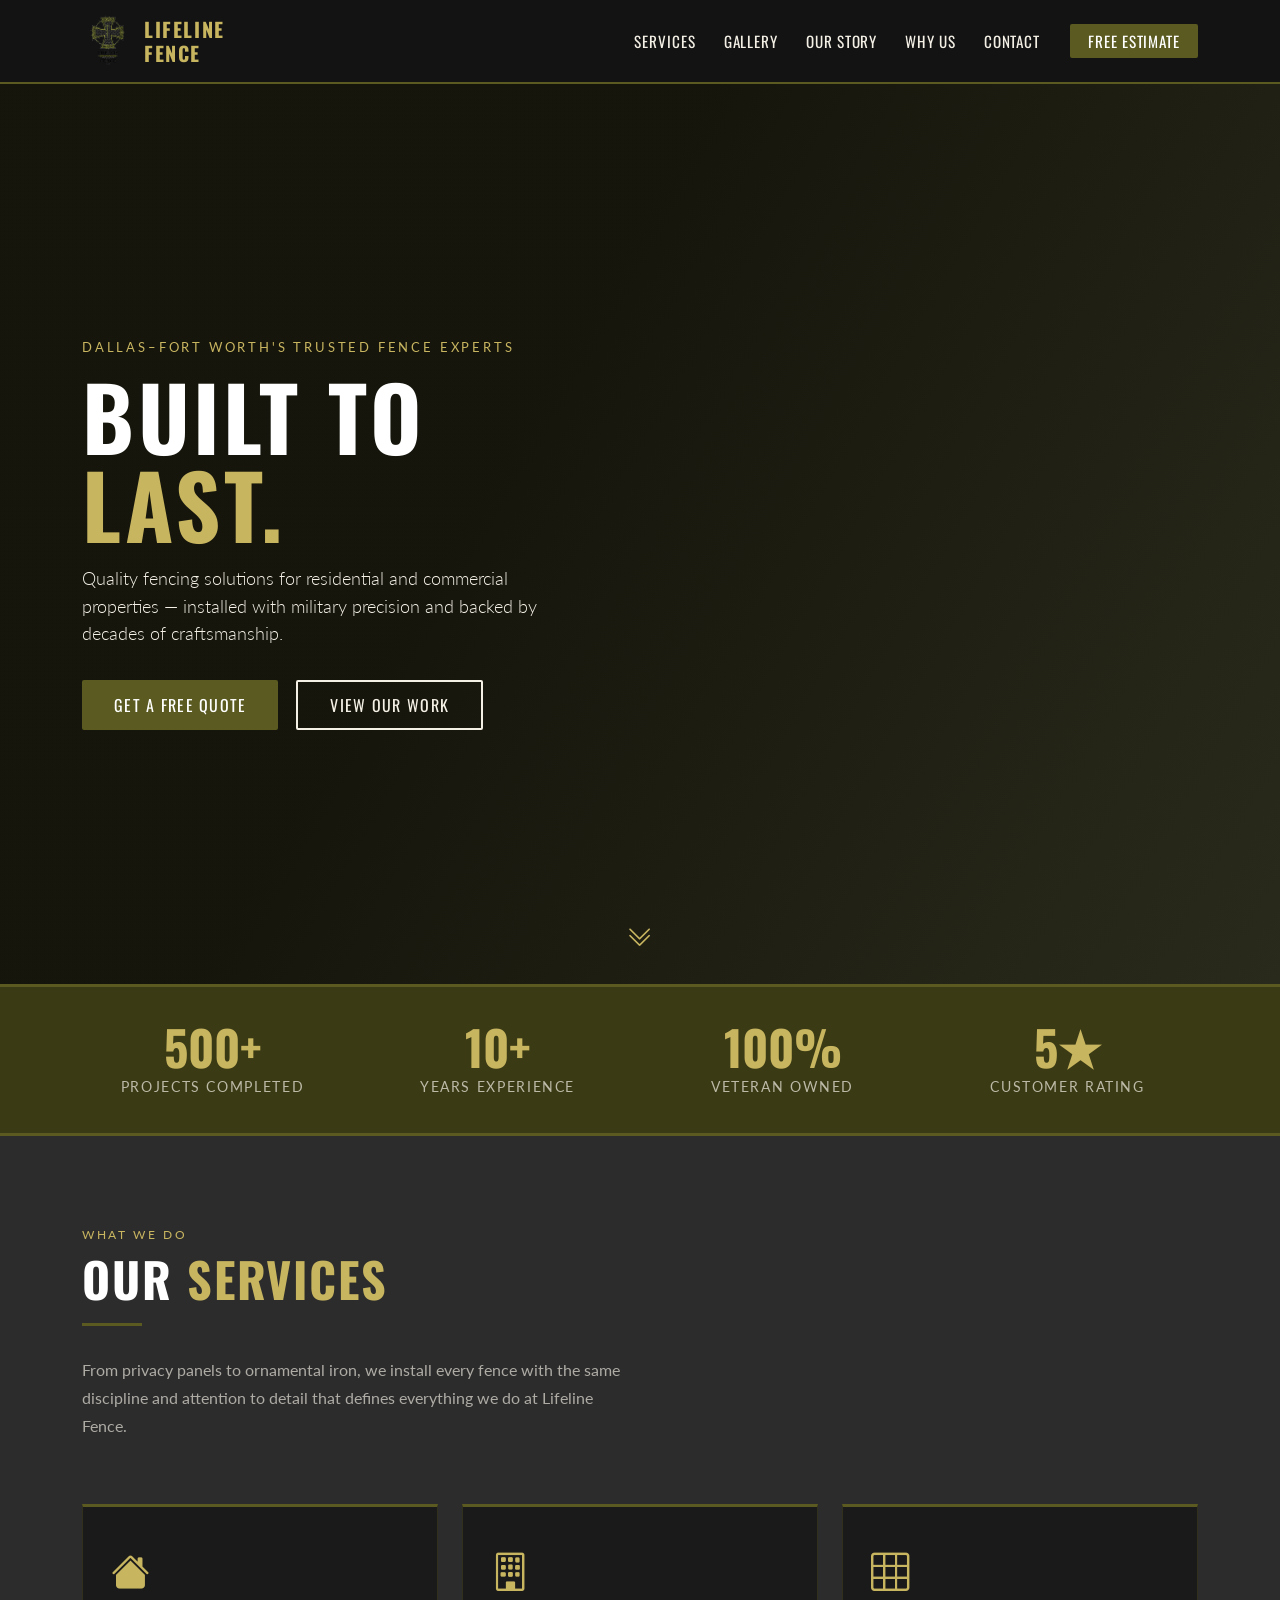
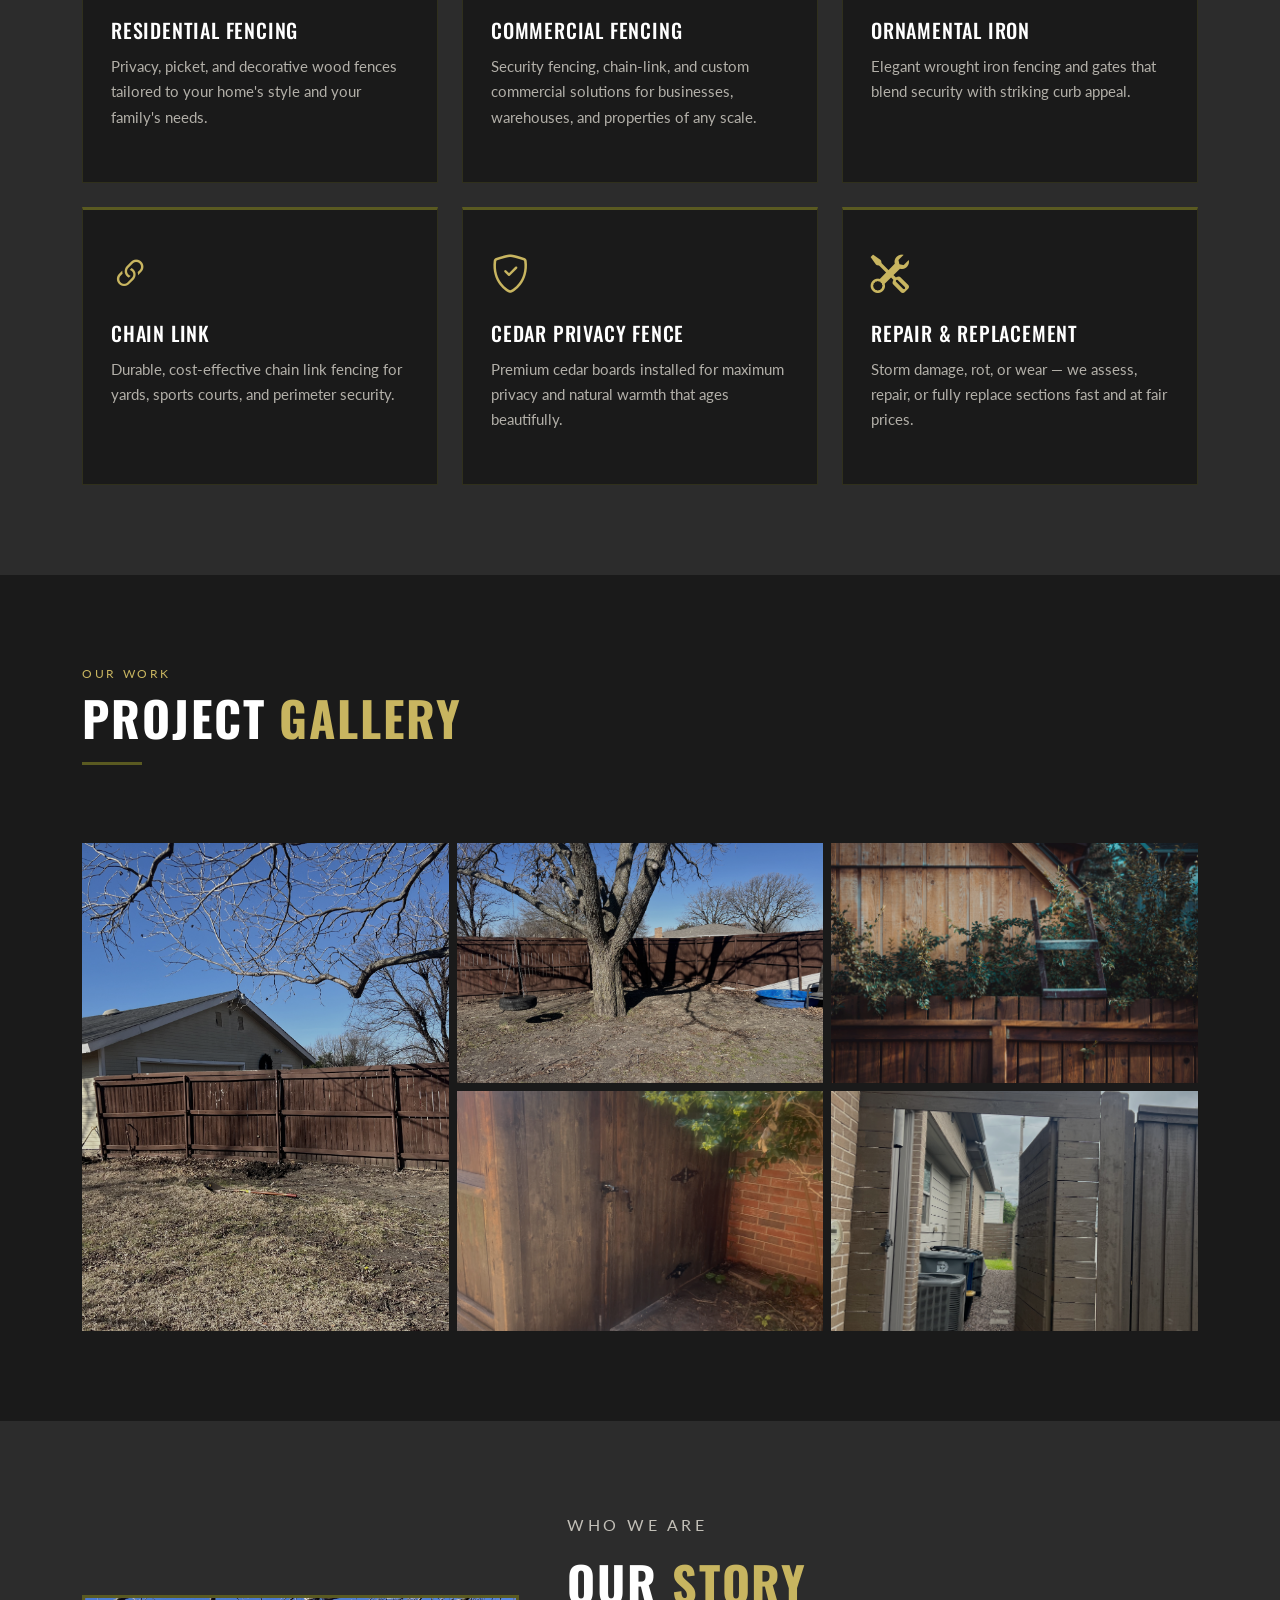
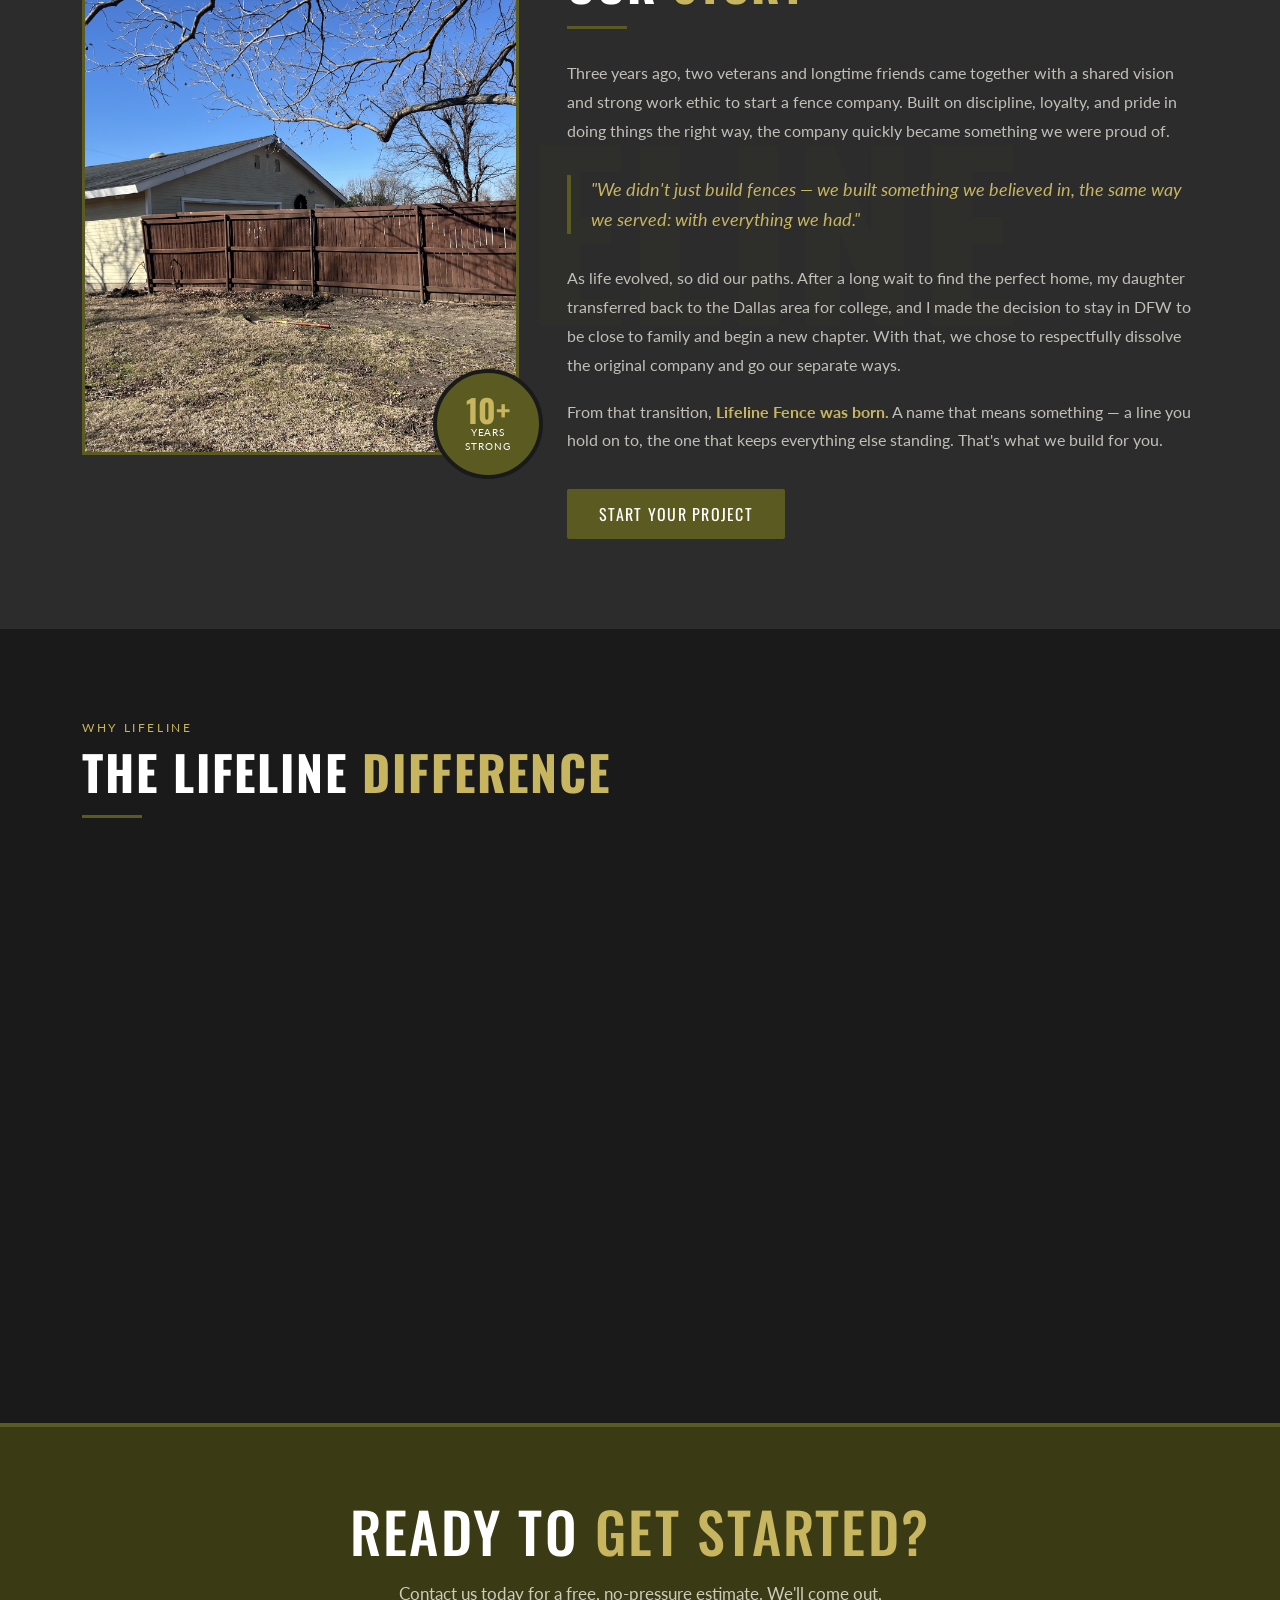
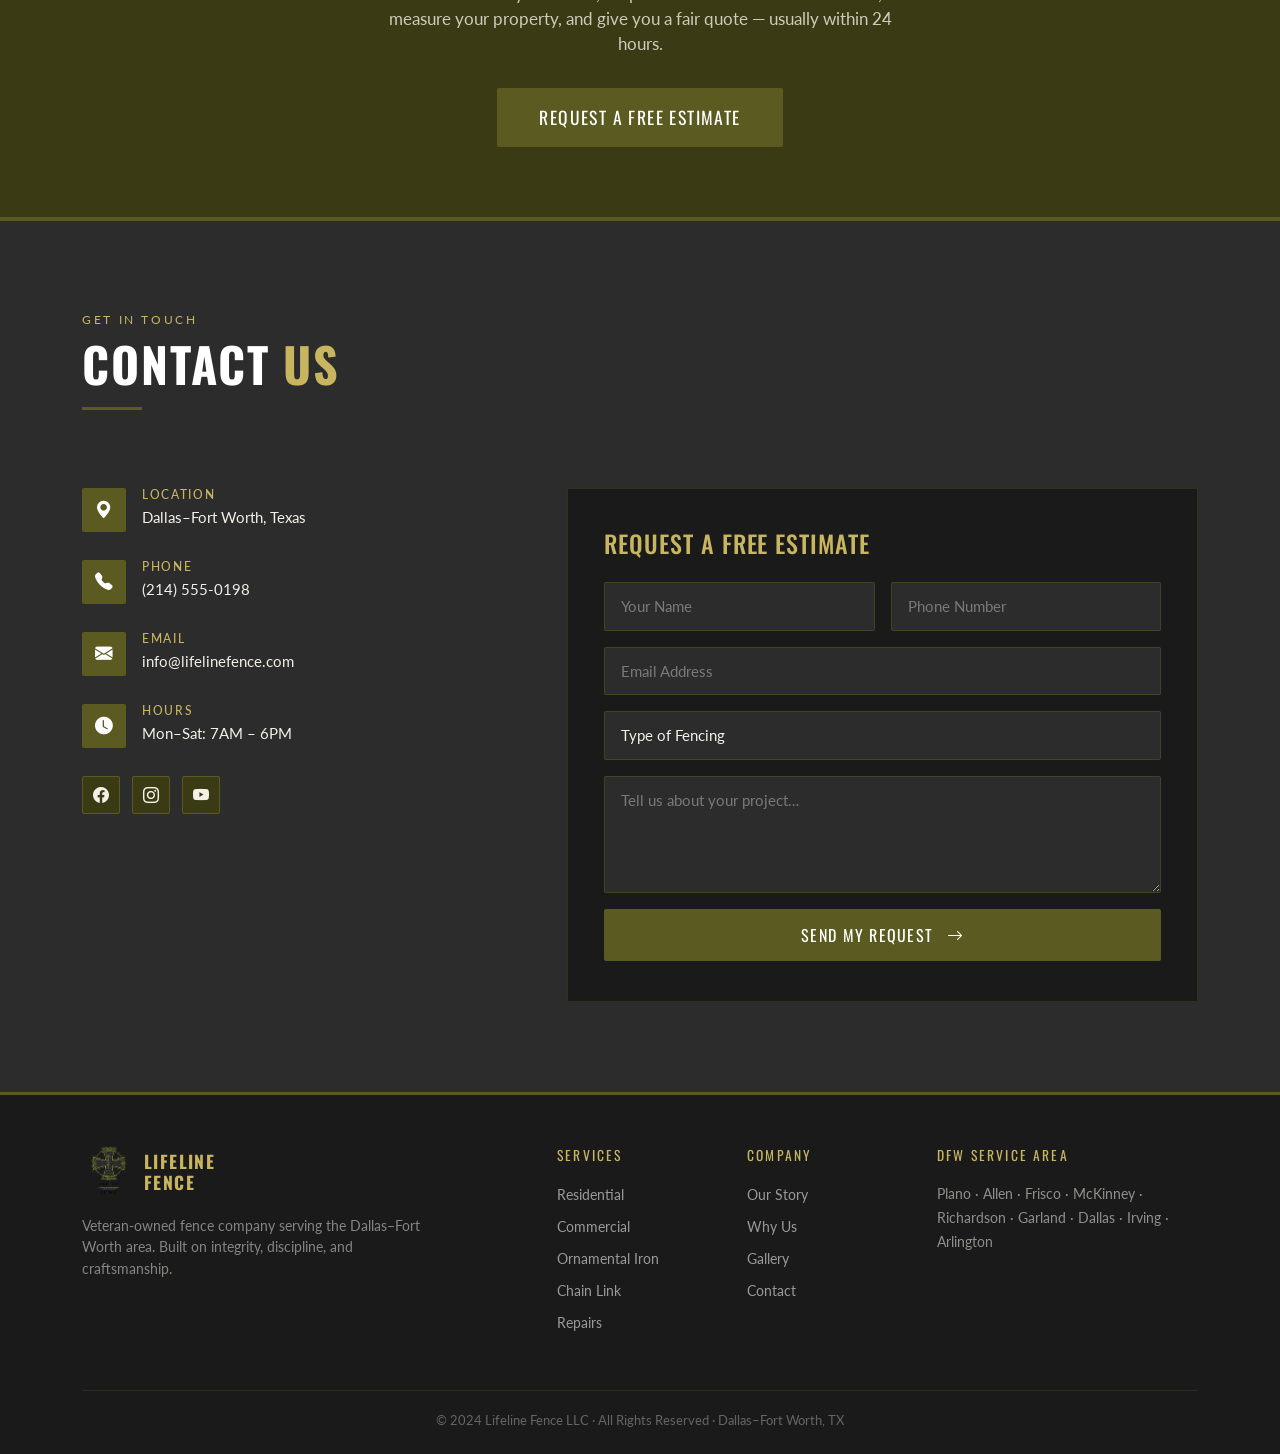
==== commit 8f4fdd5e: "new claude website" ====
--- a/docs/index.html
+++ b/docs/index.html
@@ -1,907 +1,989 @@
 <!doctype html>
 <html lang="en">
-    <head>
-        <meta charset="utf-8">
-        <meta name="viewport" content="width=device-width, initial-scale=1">
-
-        <meta name="description" content="">
-        <meta name="author" content="">
-
-        <title>Lifeline Fence HTML5 Bootstrap v5 Template</title>
-
-        <!-- CSS FILES -->
-        <link rel="preconnect" href="https://fonts.googleapis.com">
-        
-        <link rel="preconnect" href="https://fonts.gstatic.com" crossorigin>
-        
-        <link href="https://fonts.googleapis.com/css2?family=DM+Sans:wght@400;500;700&display=swap" rel="stylesheet">
-
-        <link href="css/bootstrap.min.css" rel="stylesheet">
-
-        <link href="css/bootstrap-icons.css" rel="stylesheet">
-
-        <link href="css/templatemo-leadership-event.css" rel="stylesheet">
-        
-<!--
-
-TemplateMo 575 Leadership Event
-
-https://templatemo.com/tm-575-leadership-event
-
--->
-    </head>
-    
-    <body>
-
-        <nav class="navbar navbar-expand-lg">
-            <div class="container">
-
-                <button class="navbar-toggler" type="button" data-bs-toggle="collapse" data-bs-target="#navbarNav" aria-controls="navbarNav" aria-expanded="false" aria-label="Toggle navigation">
-                    <span class="navbar-toggler-icon"></span>
-                </button>
-
-                <a href="index.html" class="navbar-brand mx-auto mx-lg-0">
-                    <img src="images/Untitled_design-removebg-preview.png" height="50"
-                         width="50"/>
-                    <span class="brand-text">Lifeline <br> Fence</span>
-                </a>
-
-                <a class="nav-link custom-btn btn d-lg-none" href="#">Buy Tickets</a>
-
-                <div class="collapse navbar-collapse" id="navbarNav">
-                    <ul class="navbar-nav ms-auto">
-                        <li class="nav-item">
-                            <a class="nav-link click-scroll" href="#section_1">Home</a>
-                        </li>
-
-                        <li class="nav-item">
-                            <a class="nav-link click-scroll" href="#section_2">About</a>
-                        </li>
-
-                        <li class="nav-item">
-                            <a class="nav-link click-scroll" href="#section_3">Speakers</a>
-                        </li>
-
-                        <li class="nav-item">
-                            <a class="nav-link click-scroll" href="#section_4">Schedules</a>
-                        </li>
-
-                        <li class="nav-item">
-                            <a class="nav-link click-scroll" href="#section_5">Pricing</a>
-                        </li>
-
-                        <li class="nav-item">
-                            <a class="nav-link click-scroll" href="#section_6">Venue</a>
-                        </li>
-
-                        <li class="nav-item">
-                            <a class="nav-link click-scroll" href="#section_7">Contact</a>
-                        </li>
-
-                        <li class="nav-item">
-                            <a class="nav-link custom-btn btn d-none d-lg-block" href="#">Buy Tickets</a>
-                        </li>
-                    </ul>
-                <div>
-                        
-            </div>
-        </nav>
-
-        <main>
-
-            <section class="hero" id="section_1">
-                <div class="container">
-                    <div class="row">
-
-                        <div class="col-lg-5 col-12 m-auto">
-                            <div class="hero-text">
-
-                                <h1  class="text-white mb-4"><u class="text-info">Lifeline Fence</u> Conference 2022</h1>
-
-                                <div class="d-flex justify-content-center align-items-center">
-                                    <span class="date-text">July 12 to 18, 2022</span>
-
-                                    <span class="location-text">Times Square, NY</span>
-                                </div>
-
-                                <a href="#section_2" class="custom-link bi-arrow-down arrow-icon"></a>
-                            </div>
+<head>
+    <meta charset="utf-8">
+    <meta name="viewport" content="width=device-width, initial-scale=1">
+    <title>Lifeline Fence – Built to Last</title>
+
+    <link rel="preconnect" href="https://fonts.googleapis.com">
+    <link rel="preconnect" href="https://fonts.gstatic.com" crossorigin>
+    <link href="https://fonts.googleapis.com/css2?family=Oswald:wght@400;600;700&family=Lato:wght@300;400;700&display=swap" rel="stylesheet">
+    <link href="https://cdn.jsdelivr.net/npm/bootstrap@5.3.0/dist/css/bootstrap.min.css" rel="stylesheet">
+    <link href="https://cdn.jsdelivr.net/npm/bootstrap-icons@1.10.5/font/bootstrap-icons.css" rel="stylesheet">
+
+    <style>
+        :root {
+            --olive:    #5A5A21;
+            --olive-lt: #7a7a30;
+            --olive-dk: #3a3a14;
+            --cream:    #f4f0e6;
+            --charcoal: #1a1a1a;
+            --mid:      #2c2c2c;
+            --accent:   #c8b560;
+            --white:    #ffffff;
+        }
+
+        *, *::before, *::after { box-sizing: border-box; margin: 0; padding: 0; }
+
+        html { scroll-behavior: smooth; }
+
+        body {
+            font-family: 'Lato', sans-serif;
+            background: var(--charcoal);
+            color: var(--cream);
+            overflow-x: hidden;
+        }
+
+        h1, h2, h3, h4, h5 { font-family: 'Oswald', sans-serif; letter-spacing: .04em; }
+
+        /* ─── NAVBAR ─────────────────────────────────── */
+        .navbar {
+            background: rgba(20,20,20,.95);
+            backdrop-filter: blur(8px);
+            border-bottom: 2px solid var(--olive);
+            padding: 10px 0;
+            position: sticky;
+            top: 0;
+            z-index: 1000;
+        }
+        .navbar-brand {
+            display: flex;
+            align-items: center;
+            gap: 10px;
+            text-decoration: none;
+        }
+        .navbar-brand img { height: 52px; width: auto; }
+        .brand-text {
+            font-family: 'Oswald', sans-serif;
+            font-size: 1.25rem;
+            font-weight: 700;
+            color: var(--accent);
+            line-height: 1.2;
+            text-transform: uppercase;
+            letter-spacing: .08em;
+        }
+        .navbar-toggler { border-color: var(--olive); }
+        .navbar-toggler-icon {
+            background-image: url("data:image/svg+xml,%3csvg xmlns='http://www.w3.org/2000/svg' viewBox='0 0 30 30'%3e%3cpath stroke='%235A5A21' stroke-width='2' d='M4 7h22M4 15h22M4 23h22'/%3e%3c/svg%3e");
+        }
+        .nav-link {
+            color: var(--cream) !important;
+            font-family: 'Oswald', sans-serif;
+            font-size: .95rem;
+            letter-spacing: .06em;
+            text-transform: uppercase;
+            padding: 6px 14px !important;
+            transition: color .2s;
+        }
+        .nav-link:hover { color: var(--accent) !important; }
+        .nav-cta {
+            background: var(--olive);
+            color: var(--white) !important;
+            border-radius: 2px;
+            padding: 6px 18px !important;
+            transition: background .2s;
+        }
+        .nav-cta:hover { background: var(--olive-lt) !important; }
+
+        /* ─── HERO ───────────────────────────────────── */
+        .hero {
+            position: relative;
+            height: 100vh;
+            min-height: 560px;
+            overflow: hidden;
+            display: flex;
+            align-items: center;
+        }
+        .hero video {
+            position: absolute;
+            inset: 0;
+            width: 100%; height: 100%;
+            object-fit: cover;
+            z-index: 0;
+        }
+        #heroPoster {
+            position: absolute;
+            inset: 0;
+            width: 100%; height: 100%;
+            object-fit: cover;
+            z-index: 1;
+            display: none;
+        }
+        .hero-overlay {
+            position: absolute;
+            inset: 0;
+            background: linear-gradient(120deg, rgba(20,20,8,.78) 40%, rgba(90,90,33,.25) 100%);
+            z-index: 2;
+        }
+        .hero-content {
+            position: relative;
+            z-index: 3;
+        }
+        .hero-eyebrow {
+            font-family: 'Lato', sans-serif;
+            font-size: .8rem;
+            letter-spacing: .22em;
+            text-transform: uppercase;
+            color: var(--accent);
+            margin-bottom: 14px;
+            opacity: 0;
+            animation: fadeUp .8s .3s forwards;
+        }
+        .hero h1 {
+            font-size: clamp(2.8rem, 7vw, 5.5rem);
+            font-weight: 700;
+            line-height: 1;
+            color: var(--white);
+            text-transform: uppercase;
+            opacity: 0;
+            animation: fadeUp .8s .5s forwards;
+        }
+        .hero h1 span { color: var(--accent); }
+        .hero-sub {
+            font-size: 1.15rem;
+            font-weight: 300;
+            color: var(--cream);
+            max-width: 480px;
+            margin-top: 18px;
+            opacity: 0;
+            animation: fadeUp .8s .7s forwards;
+        }
+        .hero-btns {
+            margin-top: 32px;
+            opacity: 0;
+            animation: fadeUp .8s .9s forwards;
+        }
+        .btn-olive {
+            background: var(--olive);
+            color: var(--white);
+            border: none;
+            border-radius: 2px;
+            font-family: 'Oswald', sans-serif;
+            font-size: 1rem;
+            letter-spacing: .08em;
+            text-transform: uppercase;
+            padding: 13px 32px;
+            text-decoration: none;
+            display: inline-block;
+            transition: background .2s, transform .15s;
+        }
+        .btn-olive:hover { background: var(--olive-lt); color: var(--white); transform: translateY(-2px); }
+        .btn-outline-cream {
+            background: transparent;
+            color: var(--cream);
+            border: 2px solid var(--cream);
+            border-radius: 2px;
+            font-family: 'Oswald', sans-serif;
+            font-size: 1rem;
+            letter-spacing: .08em;
+            text-transform: uppercase;
+            padding: 11px 32px;
+            text-decoration: none;
+            display: inline-block;
+            margin-left: 14px;
+            transition: background .2s, color .2s;
+        }
+        .btn-outline-cream:hover { background: var(--cream); color: var(--charcoal); }
+        .hero-scroll {
+            position: absolute;
+            bottom: 28px;
+            left: 50%;
+            transform: translateX(-50%);
+            z-index: 3;
+            color: var(--accent);
+            font-size: 1.6rem;
+            animation: bounce 2s infinite;
+        }
+
+        /* ─── SECTION SHARED ─────────────────────────── */
+        section { padding: 90px 0; }
+        .section-label {
+            font-size: .75rem;
+            letter-spacing: .22em;
+            text-transform: uppercase;
+            color: var(--accent);
+            margin-bottom: 10px;
+        }
+        .section-title {
+            font-size: clamp(2rem, 4vw, 3rem);
+            font-weight: 700;
+            text-transform: uppercase;
+            color: var(--white);
+            line-height: 1.05;
+        }
+        .section-title span { color: var(--accent); }
+        .divider {
+            width: 60px;
+            height: 3px;
+            background: var(--olive);
+            margin: 18px 0 30px;
+        }
+
+        /* ─── STATS BAR ──────────────────────────────── */
+        .stats-bar {
+            background: var(--olive-dk);
+            border-top: 3px solid var(--olive);
+            border-bottom: 3px solid var(--olive);
+            padding: 36px 0;
+        }
+        .stat-item { text-align: center; }
+        .stat-num {
+            font-family: 'Oswald', sans-serif;
+            font-size: 3rem;
+            font-weight: 700;
+            color: var(--accent);
+            line-height: 1;
+        }
+        .stat-label {
+            font-size: .85rem;
+            letter-spacing: .12em;
+            text-transform: uppercase;
+            color: var(--cream);
+            opacity: .7;
+            margin-top: 6px;
+        }
+
+        /* ─── SERVICES ───────────────────────────────── */
+        .services { background: var(--mid); }
+        .service-card {
+            background: var(--charcoal);
+            border: 1px solid rgba(90,90,33,.35);
+            border-top: 3px solid var(--olive);
+            padding: 36px 28px;
+            transition: transform .25s, border-color .25s, box-shadow .25s;
+            height: 100%;
+        }
+        .service-card:hover {
+            transform: translateY(-6px);
+            border-color: var(--accent);
+            box-shadow: 0 16px 40px rgba(0,0,0,.4);
+        }
+        .service-icon {
+            font-size: 2.4rem;
+            color: var(--accent);
+            margin-bottom: 18px;
+        }
+        .service-card h4 {
+            font-size: 1.25rem;
+            text-transform: uppercase;
+            color: var(--white);
+            margin-bottom: 12px;
+        }
+        .service-card p { color: rgba(244,240,230,.7); font-size: .95rem; line-height: 1.65; }
+
+        /* ─── GALLERY ────────────────────────────────── */
+        .gallery { background: var(--charcoal); }
+        .gallery-grid {
+            display: grid;
+            grid-template-columns: repeat(3, 1fr);
+            grid-template-rows: 240px 240px;
+            gap: 8px;
+        }
+        .gallery-item {
+            overflow: hidden;
+            position: relative;
+            cursor: pointer;
+        }
+        .gallery-item:first-child {
+            grid-row: 1 / 3;
+        }
+        .gallery-item img {
+            width: 100%; height: 100%;
+            object-fit: cover;
+            transition: transform .5s ease, filter .4s;
+            filter: brightness(.85) saturate(.9);
+        }
+        .gallery-item:hover img { transform: scale(1.07); filter: brightness(1) saturate(1.1); }
+        .gallery-overlay {
+            position: absolute;
+            inset: 0;
+            background: linear-gradient(to top, rgba(90,90,33,.7) 0%, transparent 60%);
+            opacity: 0;
+            transition: opacity .35s;
+            display: flex;
+            align-items: flex-end;
+            padding: 18px;
+        }
+        .gallery-item:hover .gallery-overlay { opacity: 1; }
+        .gallery-overlay span {
+            font-family: 'Oswald', sans-serif;
+            font-size: 1rem;
+            letter-spacing: .1em;
+            text-transform: uppercase;
+            color: var(--white);
+        }
+
+        /* ─── OUR STORY ──────────────────────────────── */
+        .our-story {
+            background: var(--mid);
+            position: relative;
+            overflow: hidden;
+        }
+        .our-story::before {
+            content: 'LIFELINE';
+            position: absolute;
+            font-family: 'Oswald', sans-serif;
+            font-size: clamp(6rem, 18vw, 14rem);
+            font-weight: 700;
+            color: rgba(90,90,33,.07);
+            top: 50%;
+            left: 50%;
+            transform: translate(-50%, -50%);
+            white-space: nowrap;
+            pointer-events: none;
+            z-index: 0;
+        }
+        .our-story .container { position: relative; z-index: 1; }
+        .story-image-wrap {
+            position: relative;
+        }
+        .story-image-wrap img {
+            width: 100%;
+            height: 460px;
+            object-fit: cover;
+            border: 3px solid var(--olive);
+        }
+        .story-badge {
+            position: absolute;
+            bottom: -24px;
+            right: -24px;
+            width: 110px; height: 110px;
+            background: var(--olive);
+            border-radius: 50%;
+            display: flex;
+            flex-direction: column;
+            align-items: center;
+            justify-content: center;
+            border: 4px solid var(--charcoal);
+        }
+        .story-badge .num {
+            font-family: 'Oswald', sans-serif;
+            font-size: 2rem;
+            font-weight: 700;
+            color: var(--accent);
+            line-height: 1;
+        }
+        .story-badge .lbl {
+            font-size: .6rem;
+            letter-spacing: .1em;
+            text-transform: uppercase;
+            color: var(--white);
+            text-align: center;
+        }
+        .story-text p {
+            color: rgba(244,240,230,.75);
+            line-height: 1.8;
+            font-size: 1rem;
+            margin-bottom: 18px;
+        }
+        .story-highlight {
+            border-left: 4px solid var(--olive);
+            padding-left: 20px;
+            margin: 30px 0;
+            font-size: 1.15rem;
+            font-style: italic;
+            color: var(--accent);
+            line-height: 1.6;
+        }
+
+        /* ─── WHY US ─────────────────────────────────── */
+        .why-us { background: var(--charcoal); }
+        .why-item {
+            display: flex;
+            gap: 18px;
+            margin-bottom: 32px;
+            opacity: 0;
+            transform: translateX(-24px);
+            transition: opacity .6s, transform .6s;
+        }
+        .why-item.visible { opacity: 1; transform: none; }
+        .why-num {
+            font-family: 'Oswald', sans-serif;
+            font-size: 2.5rem;
+            font-weight: 700;
+            color: var(--olive);
+            line-height: 1;
+            min-width: 48px;
+        }
+        .why-item h5 {
+            font-size: 1.05rem;
+            text-transform: uppercase;
+            color: var(--white);
+            margin-bottom: 6px;
+        }
+        .why-item p { color: rgba(244,240,230,.65); font-size: .92rem; line-height: 1.6; }
+        .why-image img {
+            width: 100%;
+            height: 500px;
+            object-fit: cover;
+            border: 3px solid var(--olive);
+        }
+
+        /* ─── CTA BANNER ─────────────────────────────── */
+        .cta-banner {
+            background: var(--olive-dk);
+            border-top: 4px solid var(--olive);
+            border-bottom: 4px solid var(--olive);
+            padding: 70px 0;
+            text-align: center;
+        }
+        .cta-banner h2 {
+            font-size: clamp(2rem, 5vw, 3.5rem);
+            text-transform: uppercase;
+            color: var(--white);
+            margin-bottom: 16px;
+        }
+        .cta-banner p {
+            color: var(--cream);
+            opacity: .8;
+            font-size: 1.05rem;
+            max-width: 520px;
+            margin: 0 auto 32px;
+        }
+
+        /* ─── CONTACT ────────────────────────────────── */
+        .contact-section { background: var(--mid); }
+        .contact-card {
+            background: var(--charcoal);
+            border: 1px solid rgba(90,90,33,.35);
+            padding: 40px 36px;
+        }
+        .form-control, .form-select {
+            background: var(--mid);
+            border: 1px solid rgba(90,90,33,.5);
+            color: var(--cream);
+            border-radius: 2px;
+            padding: 12px 16px;
+            font-size: .95rem;
+        }
+        .form-control:focus, .form-select:focus {
+            background: var(--mid);
+            border-color: var(--olive);
+            color: var(--cream);
+            box-shadow: 0 0 0 2px rgba(90,90,33,.25);
+        }
+        .form-control::placeholder { color: rgba(244,240,230,.4); }
+        .contact-info-item {
+            display: flex;
+            align-items: flex-start;
+            gap: 16px;
+            margin-bottom: 28px;
+        }
+        .contact-icon {
+            width: 44px; height: 44px;
+            background: var(--olive);
+            border-radius: 2px;
+            display: flex;
+            align-items: center;
+            justify-content: center;
+            font-size: 1.1rem;
+            color: var(--white);
+            flex-shrink: 0;
+        }
+        .contact-info-item h6 {
+            font-size: .75rem;
+            letter-spacing: .14em;
+            text-transform: uppercase;
+            color: var(--accent);
+            margin-bottom: 4px;
+        }
+        .contact-info-item p { color: var(--cream); margin: 0; font-size: .95rem; }
+
+        /* ─── FOOTER ─────────────────────────────────── */
+        footer {
+            background: var(--charcoal);
+            border-top: 3px solid var(--olive);
+            padding: 50px 0 24px;
+        }
+        .footer-brand img { height: 54px; width: auto; }
+        .footer-brand .brand-text { font-size: 1.1rem; }
+        footer p { color: rgba(244,240,230,.5); font-size: .88rem; }
+        .footer-links { list-style: none; padding: 0; }
+        .footer-links li { margin-bottom: 8px; }
+        .footer-links a {
+            color: rgba(244,240,230,.6);
+            text-decoration: none;
+            font-size: .9rem;
+            transition: color .2s;
+        }
+        .footer-links a:hover { color: var(--accent); }
+        .footer-heading {
+            font-family: 'Oswald', sans-serif;
+            font-size: .85rem;
+            letter-spacing: .16em;
+            text-transform: uppercase;
+            color: var(--accent);
+            margin-bottom: 16px;
+        }
+        .social-links a {
+            display: inline-flex;
+            align-items: center;
+            justify-content: center;
+            width: 38px; height: 38px;
+            background: var(--olive-dk);
+            border: 1px solid var(--olive);
+            border-radius: 2px;
+            color: var(--cream);
+            font-size: 1rem;
+            margin-right: 8px;
+            text-decoration: none;
+            transition: background .2s, color .2s;
+        }
+        .social-links a:hover { background: var(--olive); color: var(--white); }
+        .footer-bottom {
+            border-top: 1px solid rgba(90,90,33,.3);
+            margin-top: 40px;
+            padding-top: 20px;
+            color: rgba(244,240,230,.35);
+            font-size: .82rem;
+        }
+
+        /* ─── ANIMATIONS ─────────────────────────────── */
+        @keyframes fadeUp {
+            from { opacity: 0; transform: translateY(28px); }
+            to   { opacity: 1; transform: translateY(0); }
+        }
+        @keyframes bounce {
+            0%, 100% { transform: translateX(-50%) translateY(0); }
+            50%       { transform: translateX(-50%) translateY(10px); }
+        }
+        .reveal {
+            opacity: 0;
+            transform: translateY(36px);
+            transition: opacity .7s ease, transform .7s ease;
+        }
+        .reveal.visible { opacity: 1; transform: none; }
+
+        /* ─── RESPONSIVE ─────────────────────────────── */
+        @media (max-width: 768px) {
+            .gallery-grid {
+                grid-template-columns: 1fr 1fr;
+                grid-template-rows: repeat(3, 200px);
+            }
+            .gallery-item:first-child { grid-row: auto; }
+            .story-badge { right: 0; bottom: -16px; width: 90px; height: 90px; }
+            .btn-outline-cream { margin-left: 0; margin-top: 12px; display: block; text-align: center; }
+        }
+    </style>
+</head>
+<body>
+
+<!-- ══ NAVBAR ══════════════════════════════════════════ -->
+<nav class="navbar navbar-expand-lg">
+    <div class="container">
+        <a href="#" class="navbar-brand">
+            <img src="images/Untitled_design-removebg-preview.png" alt="Lifeline Fence Logo">
+            <span class="brand-text">Lifeline<br>Fence</span>
+        </a>
+
+        <button class="navbar-toggler" type="button" data-bs-toggle="collapse" data-bs-target="#navbarNav">
+            <span class="navbar-toggler-icon"></span>
+        </button>
+
+        <div class="collapse navbar-collapse" id="navbarNav">
+            <ul class="navbar-nav ms-auto align-items-lg-center">
+                <li class="nav-item"><a class="nav-link" href="#services">Services</a></li>
+                <li class="nav-item"><a class="nav-link" href="#gallery">Gallery</a></li>
+                <li class="nav-item"><a class="nav-link" href="#story">Our Story</a></li>
+                <li class="nav-item"><a class="nav-link" href="#why">Why Us</a></li>
+                <li class="nav-item"><a class="nav-link" href="#contact">Contact</a></li>
+                <li class="nav-item ms-lg-3"><a class="nav-link nav-cta" href="#contact">Free Estimate</a></li>
+            </ul>
+        </div>
+    </div>
+</nav>
+
+<!-- ══ HERO ════════════════════════════════════════════ -->
+<section class="hero" id="home">
+    <video id="heroVideo" autoplay muted playsinline>
+        <source src="videos/newfencing.mp4" type="video/mp4">
+    </video>
+    <img id="heroPoster" src="images/Untitled_design-removebg-preview.png" alt="Lifeline Fence">
+    <div class="hero-overlay"></div>
+
+    <div class="container hero-content">
+        <div class="row">
+            <div class="col-lg-7">
+                <p class="hero-eyebrow">Dallas–Fort Worth's Trusted Fence Experts</p>
+                <h1>Built to<br><span>Last.</span></h1>
+                <p class="hero-sub">Quality fencing solutions for residential and commercial properties — installed with military precision and backed by decades of craftsmanship.</p>
+                <div class="hero-btns">
+                    <a href="#contact" class="btn-olive">Get a Free Quote</a>
+                    <a href="#gallery" class="btn-outline-cream">View Our Work</a>
+                </div>
+            </div>
+        </div>
+    </div>
+
+    <a href="#stats" class="hero-scroll"><i class="bi bi-chevron-double-down"></i></a>
+</section>
+
+<!-- ══ STATS BAR ════════════════════════════════════════ -->
+<div class="stats-bar" id="stats">
+    <div class="container">
+        <div class="row g-4 text-center">
+            <div class="col-6 col-md-3 stat-item">
+                <div class="stat-num">500+</div>
+                <div class="stat-label">Projects Completed</div>
+            </div>
+            <div class="col-6 col-md-3 stat-item">
+                <div class="stat-num">10+</div>
+                <div class="stat-label">Years Experience</div>
+            </div>
+            <div class="col-6 col-md-3 stat-item">
+                <div class="stat-num">100%</div>
+                <div class="stat-label">Veteran Owned</div>
+            </div>
+            <div class="col-6 col-md-3 stat-item">
+                <div class="stat-num">5★</div>
+                <div class="stat-label">Customer Rating</div>
+            </div>
+        </div>
+    </div>
+</div>
+
+<!-- ══ SERVICES ════════════════════════════════════════ -->
+<section class="services" id="services">
+    <div class="container">
+        <div class="row mb-5">
+            <div class="col-lg-6 reveal">
+                <p class="section-label">What We Do</p>
+                <h2 class="section-title">Our <span>Services</span></h2>
+                <div class="divider"></div>
+                <p style="color:rgba(244,240,230,.65); line-height:1.75;">From privacy panels to ornamental iron, we install every fence with the same discipline and attention to detail that defines everything we do at Lifeline Fence.</p>
+            </div>
+        </div>
+        <div class="row g-4">
+            <div class="col-md-6 col-lg-4 reveal">
+                <div class="service-card">
+                    <div class="service-icon"><i class="bi bi-house-fill"></i></div>
+                    <h4>Residential Fencing</h4>
+                    <p>Privacy, picket, and decorative wood fences tailored to your home's style and your family's needs.</p>
+                </div>
+            </div>
+            <div class="col-md-6 col-lg-4 reveal">
+                <div class="service-card">
+                    <div class="service-icon"><i class="bi bi-building"></i></div>
+                    <h4>Commercial Fencing</h4>
+                    <p>Security fencing, chain-link, and custom commercial solutions for businesses, warehouses, and properties of any scale.</p>
+                </div>
+            </div>
+            <div class="col-md-6 col-lg-4 reveal">
+                <div class="service-card">
+                    <div class="service-icon"><i class="bi bi-grid-3x3"></i></div>
+                    <h4>Ornamental Iron</h4>
+                    <p>Elegant wrought iron fencing and gates that blend security with striking curb appeal.</p>
+                </div>
+            </div>
+            <div class="col-md-6 col-lg-4 reveal">
+                <div class="service-card">
+                    <div class="service-icon"><i class="bi bi-link-45deg"></i></div>
+                    <h4>Chain Link</h4>
+                    <p>Durable, cost-effective chain link fencing for yards, sports courts, and perimeter security.</p>
+                </div>
+            </div>
+            <div class="col-md-6 col-lg-4 reveal">
+                <div class="service-card">
+                    <div class="service-icon"><i class="bi bi-shield-check"></i></div>
+                    <h4>Cedar Privacy Fence</h4>
+                    <p>Premium cedar boards installed for maximum privacy and natural warmth that ages beautifully.</p>
+                </div>
+            </div>
+            <div class="col-md-6 col-lg-4 reveal">
+                <div class="service-card">
+                    <div class="service-icon"><i class="bi bi-tools"></i></div>
+                    <h4>Repair &amp; Replacement</h4>
+                    <p>Storm damage, rot, or wear — we assess, repair, or fully replace sections fast and at fair prices.</p>
+                </div>
+            </div>
+        </div>
+    </div>
+</section>
+
+<!-- ══ GALLERY ════════════════════════════════════════ -->
+<section class="gallery" id="gallery">
+    <div class="container">
+        <div class="row mb-5">
+            <div class="col-lg-6 reveal">
+                <p class="section-label">Our Work</p>
+                <h2 class="section-title">Project <span>Gallery</span></h2>
+                <div class="divider"></div>
+            </div>
+        </div>
+        <div class="gallery-grid reveal">
+            <div class="gallery-item">
+                <img src="images/IMG_2052.jpg" alt="Fencing project 1">
+                <div class="gallery-overlay"><span>Cedar Privacy Fence</span></div>
+            </div>
+            <div class="gallery-item">
+                <img src="images/IMG_2053.jpg" alt="Fencing project 2">
+                <div class="gallery-overlay"><span>Residential Cedar</span></div>
+            </div>
+            <div class="gallery-item">
+                <img src="images/pexels-colin-fearing-286674282-13314964.jpg" alt="Fencing project 3">
+                <div class="gallery-overlay"><span>Commercial Fencing</span></div>
+            </div>
+            <div class="gallery-item">
+                <img src="images/woodpanelfence.png" alt="Fencing project 4">
+                <div class="gallery-overlay"><span>Wood Panel Fence</span></div>
+            </div>
+            <div class="gallery-item">
+                <img src="images/gateinstallation.png" alt="Fencing project 5">
+                <div class="gallery-overlay"><span>Gate Installation</span></div>
+            </div>
+        </div>
+    </div>
+</section>
+
+<!-- ══ OUR STORY ══════════════════════════════════════ -->
+<section class="our-story" id="story">
+    <div class="container">
+        <div class="row align-items-center g-5">
+            <div class="col-lg-5 reveal">
+                <div class="story-image-wrap">
+                    <img src="images/IMG_2052.jpg" alt="Lifeline Fence Story">
+                    <div class="story-badge">
+                        <span class="num">10+</span>
+                        <span class="lbl">Years<br>Strong</span>
+                    </div>
+                </div>
+            </div>
+            <div class="col-lg-7 story-text reveal">
+                <p class="section-label">Who We Are</p>
+                <h2 class="section-title">Our <span>Story</span></h2>
+                <div class="divider"></div>
+
+                <p>Three years ago, two veterans and longtime friends came together with a shared vision and strong work ethic to start a fence company. Built on discipline, loyalty, and pride in doing things the right way, the company quickly became something we were proud of.</p>
+
+                <div class="story-highlight">
+                    "We didn't just build fences — we built something we believed in, the same way we served: with everything we had."
+                </div>
+
+                <p>As life evolved, so did our paths. After a long wait to find the perfect home, my daughter transferred back to the Dallas area for college, and I made the decision to stay in DFW to be close to family and begin a new chapter. With that, we chose to respectfully dissolve the original company and go our separate ways.</p>
+
+                <p>From that transition, <strong style="color:var(--accent);">Lifeline Fence was born.</strong> A name that means something — a line you hold on to, the one that keeps everything else standing. That's what we build for you.</p>
+
+                <a href="#contact" class="btn-olive mt-3 d-inline-block">Start Your Project</a>
+            </div>
+        </div>
+    </div>
+</section>
+
+<!-- ══ WHY US ═════════════════════════════════════════ -->
+<section class="why-us" id="why">
+    <div class="container">
+        <div class="row g-5 align-items-center">
+            <div class="col-lg-6">
+                <p class="section-label">Why Lifeline</p>
+                <h2 class="section-title">The Lifeline <span>Difference</span></h2>
+                <div class="divider"></div>
+
+                <div class="why-item">
+                    <div class="why-num">01</div>
+                    <div>
+                        <h5>Veteran-Owned &amp; Operated</h5>
+                        <p>We carry the same discipline and standards from service into every project — no shortcuts, no excuses, just results.</p>
+                    </div>
+                </div>
+                <div class="why-item">
+                    <div class="why-num">02</div>
+                    <div>
+                        <h5>Transparent Pricing</h5>
+                        <p>You get a clear, itemized estimate before any work begins. No surprise charges when the job is done.</p>
+                    </div>
+                </div>
+                <div class="why-item">
+                    <div class="why-num">03</div>
+                    <div>
+                        <h5>Local DFW Roots</h5>
+                        <p>We live here, we work here. Your neighborhood is our neighborhood, and our reputation depends on your satisfaction.</p>
+                    </div>
+                </div>
+                <div class="why-item">
+                    <div class="why-num">04</div>
+                    <div>
+                        <h5>Craftsmanship Guaranteed</h5>
+                        <p>Every post is set right, every board is straight. We stand behind our work with a satisfaction guarantee.</p>
+                    </div>
+                </div>
+            </div>
+
+            <div class="col-lg-6 why-image reveal">
+                <img src="images/pexels-colin-fearing-286674282-13314964.jpg" alt="Quality fencing workmanship">
+            </div>
+        </div>
+    </div>
+</section>
+
+<!-- ══ CTA BANNER ═════════════════════════════════════ -->
+<div class="cta-banner">
+    <div class="container reveal">
+        <h2>Ready to <span style="color:var(--accent);">Get Started?</span></h2>
+        <p>Contact us today for a free, no-pressure estimate. We'll come out, measure your property, and give you a fair quote — usually within 24 hours.</p>
+        <a href="#contact" class="btn-olive" style="font-size:1.1rem; padding:16px 42px;">Request a Free Estimate</a>
+    </div>
+</div>
+
+<!-- ══ CONTACT ════════════════════════════════════════ -->
+<section class="contact-section" id="contact">
+    <div class="container">
+        <div class="row mb-5">
+            <div class="col-lg-6 reveal">
+                <p class="section-label">Get In Touch</p>
+                <h2 class="section-title">Contact <span>Us</span></h2>
+                <div class="divider"></div>
+            </div>
+        </div>
+        <div class="row g-5">
+            <div class="col-lg-5 reveal">
+                <div class="contact-info-item">
+                    <div class="contact-icon"><i class="bi bi-geo-alt-fill"></i></div>
+                    <div>
+                        <h6>Location</h6>
+                        <p>Dallas–Fort Worth, Texas</p>
+                    </div>
+                </div>
+                <div class="contact-info-item">
+                    <div class="contact-icon"><i class="bi bi-telephone-fill"></i></div>
+                    <div>
+                        <h6>Phone</h6>
+                        <p>(214) 555-0198</p>
+                    </div>
+                </div>
+                <div class="contact-info-item">
+                    <div class="contact-icon"><i class="bi bi-envelope-fill"></i></div>
+                    <div>
+                        <h6>Email</h6>
+                        <p>info@lifelinefence.com</p>
+                    </div>
+                </div>
+                <div class="contact-info-item">
+                    <div class="contact-icon"><i class="bi bi-clock-fill"></i></div>
+                    <div>
+                        <h6>Hours</h6>
+                        <p>Mon–Sat: 7AM – 6PM</p>
+                    </div>
+                </div>
+
+                <div class="social-links mt-4">
+                    <a href="#"><i class="bi bi-facebook"></i></a>
+                    <a href="#"><i class="bi bi-instagram"></i></a>
+                    <a href="#"><i class="bi bi-youtube"></i></a>
+                </div>
+            </div>
+
+            <div class="col-lg-7 reveal">
+                <div class="contact-card">
+                    <h4 style="color:var(--accent); text-transform:uppercase; margin-bottom:24px;">Request a Free Estimate</h4>
+                    <div class="row g-3">
+                        <div class="col-md-6">
+                            <input type="text" class="form-control" placeholder="Your Name">
+                        </div>
+                        <div class="col-md-6">
+                            <input type="tel" class="form-control" placeholder="Phone Number">
+                        </div>
+                        <div class="col-12">
+                            <input type="email" class="form-control" placeholder="Email Address">
+                        </div>
+                        <div class="col-12">
+                            <select class="form-select form-control">
+                                <option value="" disabled selected>Type of Fencing</option>
+                                <option>Residential – Cedar Privacy</option>
+                                <option>Residential – Picket / Decorative</option>
+                                <option>Commercial</option>
+                                <option>Ornamental Iron</option>
+                                <option>Chain Link</option>
+                                <option>Repair / Replacement</option>
+                            </select>
+                        </div>
+                        <div class="col-12">
+                            <textarea class="form-control" rows="4" placeholder="Tell us about your project…"></textarea>
+                        </div>
+                        <div class="col-12">
+                            <button class="btn-olive w-100" style="padding:14px; font-size:1rem; border:none; cursor:pointer; width:100%; text-align:center;">
+                                Send My Request <i class="bi bi-arrow-right ms-2"></i>
+                            </button>
                         </div>
                     </div>
                 </div>
-
-                <div class="video-wrap">
-                    <video autoplay="" loop="" muted="" class="custom-video" poster="">
-                        <source src="videos/newfencing.mp4" type="video/mp4">
-
-                        Your browser does not support the video tag.
-                    </video>
-                </div>
-            </section>
-
-
-            <section class="highlight">
-                <div class="container">
-                    <div class="row">
-
-                        <div class="col-lg-4 col-md-6 col-12">
-                            <div class="highlight-thumb">
-                                <img src="images/IMG_2052.jpg" class="highlight-image img-fluid" alt="">
-
-                                <div class="highlight-info">
-                                    <h3 class="highlight-title">2019 Highlights</h3>
-
-                                    <a href="https://www.youtube.com/templatemo" class="bi-youtube highlight-icon"></a>
-                                </div>
-                            </div>
-                        </div>
-
-                        <div class="col-lg-4 col-md-6 col-12">
-                            <div class="highlight-thumb">
-                                <img src="images/IMG_2053.jpg" class="highlight-image img-fluid" alt="">
-
-                                <div class="highlight-info">
-                                    <h3 class="highlight-title">2020 Highlights</h3>
-
-                                    <a href="https://www.youtube.com/templatemo" class="bi-youtube highlight-icon"></a>
-                                </div>
-                            </div>
-                        </div>
-
-                        <div class="col-lg-4 col-md-6 col-12">
-                            <div class="highlight-thumb">
-                                <img src="images/pexels-colin-fearing-286674282-13314964.jpg" class="highlight-image img-fluid" alt="">
-
-                                <div class="highlight-info">
-                                    <h3 class="highlight-title">2021 Highlights</h3>
-
-                                    <a href="https://www.youtube.com/templatemo" class="bi-youtube highlight-icon"></a>
-                                </div>
-                            </div>
-                        </div>
-
-                    </div>
-                </div>
-            </section>
-
-
-            <section class="about section-padding" id="section_2">
-                <div class="container">
-                    <div class="row">
-
-                        <div class="col-lg-10 col-12">
-                            <h2 class="mb-4">Our <u class="text-info">Story</u></h2>
-                        </div>
-
-                        <div class="col-lg-6 col-12">
-                            <h3 class="mb-3">The importance of Leadership Conference in 2022</h3>
-
-                            <p>Lifeline fencing is one-page Bootstrap v5.1.3 CSS layout for your website. Thank you for choosing TemplateMo website where you can instantly download free CSS templates at no cost.</p>
-
-                            <a class="custom-btn custom-border-btn btn custom-link mt-3 me-3" href="#section_3">Meet Speakers</a>
-
-                            <a class="custom-btn btn custom-link mt-3" href="#section_4">Check out Schedule</a>
-                        </div>
-
-                        <div class="col-lg-6 col-12 mt-5 mt-lg-0">
-                            <h4>Lorem ipsum dolor sit amet, consectetur adipiscing elit, sed do eiusmod tempor incididunt ut dolore</h4>
-
-                            <div class="avatar-group border-top py-5 mt-5">
-                                <img src="images/avatar/portrait-good-looking-brunette-young-asian-woman.jpg" class="img-fluid avatar-image" alt="">
-
-                                <img src="images/avatar/happy-asian-man-standing-with-arms-crossed-grey-wall.jpg" class="img-fluid avatar-image avatar-image-left" alt="">
-
-                                <img src="images/avatar/senior-man-white-sweater-eyeglasses.jpg" class="img-fluid avatar-image avatar-image-left" alt="">
-
-                                <img src="images/avatar/pretty-smiling-joyfully-female-with-fair-hair-dressed-casually-looking-with-satisfaction.jpg" class="img-fluid avatar-image avatar-image-left" alt="">
-
-                                <p class="d-inline">120+ People are attending with us</p>
-                            </div>
-                        </div>
-
-                    </div>
-                </div>
-            </section>
-
-
-            <section class="speakers section-padding" id="section_3">
-                <div class="container">
-                    <div class="row">
-
-                        <div class="col-lg-6 col-12 d-flex flex-column justify-content-center align-items-center">
-                            <div class="speakers-text-info">
-                                <h2 class="mb-4">Our <u class="text-info">Speakers</u></h2>
-
-                                <p>Lorem ipsum dolor sit amet, consectetur adipiscing elit, sed do eiusmod tempor incididunt ut dolore</p>
-                            </div>
-                        </div>
-
-                        <div class="col-lg-6 col-12">
-                            <div class="speakers-thumb">
-                                <img src="images/avatar/happy-asian-man-standing-with-arms-crossed-grey-wall.jpg" class="img-fluid speakers-image" alt="">
-
-                                <small class="speakers-featured-text">Featured</small>
-
-                                <div class="speakers-info">
-
-                                    <h5 class="speakers-title mb-0">Logan Wilson</h5>
-
-                                    <p class="speakers-text mb-0">CEO / Founder</p>
-
-                                    <ul class="social-icon">
-                                        <li><a href="#" class="social-icon-link bi-facebook"></a></li>
-
-                                        <li><a href="#" class="social-icon-link bi-instagram"></a></li>
-
-                                        <li><a href="#" class="social-icon-link bi-google"></a></li>
-                                    </ul>
-                                </div>
-                            </div>
-                        </div>
-
-                        <div class="col-lg-12 col-12">
-                            <div class="row">
-                                <div class="col-lg-3 col-md-6 col-12">
-                                    <div class="speakers-thumb speakers-thumb-small">
-                                        <img src="images/avatar/portrait-good-looking-brunette-young-asian-woman.jpg" class="img-fluid speakers-image" alt="">
-
-                                        <div class="speakers-info">
-                                            <h5 class="speakers-title mb-0">Natalie</h5>
-
-                                            <p class="speakers-text mb-0">Event Planner</p>
-
-                                            <ul class="social-icon">
-                                                <li><a href="#" class="social-icon-link bi-facebook"></a></li>
-
-                                                <li><a href="#" class="social-icon-link bi-instagram"></a></li>
-                                            </ul>
-                                        </div>
-                                    </div>
-                                </div>
-
-                                <div class="col-lg-3 col-md-6 col-12">
-                                    <div class="speakers-thumb speakers-thumb-small">
-                                        <img src="images/avatar/senior-man-white-sweater-eyeglasses.jpg" class="img-fluid speakers-image" alt="">
-
-                                        <div class="speakers-info">
-                                            <h5 class="speakers-title mb-0">Thomas</h5>
-
-                                            <p class="speakers-text mb-0">Startup Coach</p>
-
-                                            <ul class="social-icon">
-                                                <li><a href="#" class="social-icon-link bi-instagram"></a></li>
-
-                                                <li><a href="#" class="social-icon-link bi-whatsapp"></a></li>
-                                            </ul>
-                                        </div>
-                                    </div>
-                                </div>
-
-                                <div class="col-lg-3 col-md-6 col-12">
-                                    <div class="speakers-thumb speakers-thumb-small">
-                                        <img src="images/avatar/pretty-smiling-joyfully-female-with-fair-hair-dressed-casually-looking-with-satisfaction.jpg" class="img-fluid speakers-image" alt="">
-
-                                        <div class="speakers-info">
-                                            <h5 class="speakers-title mb-0">Isabella</h5>
-
-                                            <p class="speakers-text mb-0">Event Manager</p>
-
-                                            <ul class="social-icon">
-                                                <li><a href="#" class="social-icon-link bi-facebook"></a></li>
-
-                                                <li><a href="#" class="social-icon-link bi-instagram"></a></li>
-
-                                                <li><a href="#" class="social-icon-link bi-whatsapp"></a></li>
-                                            </ul>
-                                        </div>
-                                    </div>
-                                </div>
-
-                                <div class="col-lg-3 col-md-6 col-12">
-                                    <div class="speakers-thumb speakers-thumb-small">
-                                        <img src="images/avatar/indoor-shot-beautiful-happy-african-american-woman-smiling-cheerfully-keeping-her-arms-folded-relaxing-indoors-after-morning-lectures-university.jpg" class="img-fluid speakers-image" alt="">
-
-                                        <div class="speakers-info">
-                                            <h5 class="speakers-title mb-0">Samantha</h5>
-
-                                            <p class="speakers-text mb-0">Top Level Speaker</p>
-
-                                            <ul class="social-icon">
-                                                <li><a href="#" class="social-icon-link bi-instagram"></a></li>
-
-                                                <li><a href="#" class="social-icon-link bi-whatsapp"></a></li>
-                                            </ul>
-                                        </div>
-                                    </div>
-                                </div>
-                            </div>
-                        </div>
-
-                    </div>
-                </div>
-            </section>
-
-
-            <section class="schedule section-padding" id="section_4">
-                <div class="container">
-                    <div class="row">
-
-                        <div class="col-lg-12 col-12">
-                            <h2 class="mb-5 text-center">Next <u class="text-info">Schedules</u></h2>
-
-                            <nav>
-                                <div class="nav nav-tabs align-items-baseline" id="nav-tab" role="tablist">
-                                    <button class="nav-link active" id="nav-DayOne-tab" data-bs-toggle="tab" data-bs-target="#nav-DayOne" type="button" role="tab" aria-controls="nav-DayOne" aria-selected="true">
-                                        <h3>
-                                            <span>Day One</span>
-                                            <small>July 12, 2022</small>
-                                        </h3>
-                                    </button>
-
-                                    <button class="nav-link" id="nav-DayTwo-tab" data-bs-toggle="tab" data-bs-target="#nav-DayTwo" type="button" role="tab" aria-controls="nav-DayTwo" aria-selected="false">
-                                        <h3>
-                                            <span>Day Two</span>
-                                            <small>July 14, 2022</small>
-                                        </h3>
-                                    </button>
-
-                                    <button class="nav-link" id="nav-DayThree-tab" data-bs-toggle="tab" data-bs-target="#nav-DayThree" type="button" role="tab" aria-controls="nav-DayThree" aria-selected="false">
-                                        <h3>
-                                            <span>Day Three</span>
-                                            <small>July 16, 2022</small>
-                                        </h3>
-                                    </button>
-
-                                    <button class="nav-link" id="nav-DayFour-tab" data-bs-toggle="tab" data-bs-target="#nav-DayFour" type="button" role="tab" aria-controls="nav-DayFour" aria-selected="false">
-                                        <h3>
-                                            <span>Day Four</span>
-                                            <small>July 18, 2022</small>
-                                        </h3>
-                                    </button>
-                                </div>
-                            </nav>
-
-                            <div class="tab-content mt-5" id="nav-tabContent">
-                                <div class="tab-pane fade show active" id="nav-DayOne" role="tabpanel" aria-labelledby="nav-DayOne-tab">
-                                    <div class="row border-bottom pb-5 mb-5">
-                                        <div class="col-lg-4 col-12">
-                                            <img src="images/schedule/fabian-friedrich-JDUVM9_VaZE-unsplash.jpg" class="schedule-image img-fluid" alt="">
-                                        </div>
-
-                                        <div class="col-lg-8 col-12 mt-3 mt-lg-0">
-                                            
-                                            <h4 class="mb-2">Startup Development Ideas</h4>
-
-                                            <p>You are free to download any HTML CSS template from TemplateMo website. You can use any template for business purposes. You are not allowed to redistribute the downloadable ZIP file on any other template website. Thank you.</p>
-
-                                            <div class="d-flex align-items-center mt-4">
-                                                <div class="avatar-group d-flex">
-                                                    <img src="images/avatar/happy-asian-man-standing-with-arms-crossed-grey-wall.jpg" class="img-fluid avatar-image" alt="">
-
-                                                    <div class="ms-3">
-                                                        Logan Wilson
-                                                        <p class="speakers-text mb-0">CEO / Founder</p>
-                                                    </div>
-                                                </div>
-
-                                                <span class="mx-3 mx-lg-5">
-                                                    <i class="bi-clock me-2"></i>
-                                                    9:00 - 9:45 AM
-                                                </span>
-
-                                                <span class="mx-1 mx-lg-5">
-                                                    <i class="bi-layout-sidebar me-2"></i>
-                                                    Conference Hall 3
-                                                </span>
-                                            </div>
-                                        </div>
-                                    </div>
-
-                                    <div class="row border-bottom pb-5 mb-5">
-                                        <div class="col-lg-4 col-12">
-                                            <img src="images/schedule/clayton-cardinalli-JMoFpdqL3XM-unsplash.jpg" class="schedule-image img-fluid" alt="">
-                                        </div>
-
-                                        <div class="col-lg-8 col-12 mt-3 mt-lg-0">
-                                            <h4 class="mb-2">Introduction to Online Businesses</h4>
-
-                                            <p>Quisque mollis, ante non semper ultricies, nulla sapien sollicitudin augue, id scelerisque nunc turpis nec urna. Class aptent taciti sociosqu ad litora.</p>
-
-                                            <div class="d-flex align-items-center mt-4">
-                                                <div class="avatar-group d-flex">
-                                                    <img src="images/avatar/portrait-good-looking-brunette-young-asian-woman.jpg" class="img-fluid avatar-image" alt="">
-
-                                                    <div class="ms-3">
-                                                    Natalie
-                                                    <p class="speakers-text mb-0">Event Planner</p>
-                                                </div>
-                                                </div>
-
-                                                <span class="mx-3 mx-lg-5">
-                                                    <i class="bi-clock me-2"></i>
-                                                    10:00 - 10:45 AM
-                                                </span>
-
-                                                <span class="mx-1 mx-lg-5">
-                                                    <i class="bi-layout-sidebar me-2"></i>
-                                                    100-D Room
-                                                </span>
-                                            </div>
-                                        </div>
-                                    </div>
-
-                                    <div class="row">
-                                        <div class="col-lg-4 col-12">
-                                            <img src="images/schedule/business-woman-making-presentation-office.jpg" class="schedule-image img-fluid" alt="">
-                                        </div>
-
-                                        <div class="col-lg-8 col-12 mt-3 mt-lg-0">
-                                            <h4 class="mb-2">Bootstrapping Startup</h4>
-
-                                            <p>Class aptent taciti sociosqu ad litora torquent per conubia nostra, per inceptos himenaeos. Ut consequat purus posuere tortor efficitur, sit amet dignissim libero aliquam.</p>
-
-                                            <div class="d-flex align-items-center mt-4">
-                                                <div class="avatar-group d-flex">
-                                                    <img src="images/avatar/senior-man-white-sweater-eyeglasses.jpg" class="img-fluid avatar-image" alt="">
-
-                                                    <div class="ms-3">
-                                                    Thomas
-                                                    <p class="speakers-text mb-0">Startup Coach</p>
-                                                </div>
-                                                </div>
-
-                                                <span class="mx-3 mx-lg-5">
-                                                    <i class="bi-clock me-2"></i>
-                                                    11:00 - 11:45 AM
-                                                </span>
-
-                                                <span class="mx-1 mx-lg-5">
-                                                    <i class="bi-layout-sidebar me-2"></i>
-                                                    100-B Room
-                                                </span>
-                                            </div>
-                                        </div>
-                                    </div>
-                                </div>
-
-                                <div class="tab-pane fade" id="nav-DayTwo" role="tabpanel" aria-labelledby="nav-DayTwo-tab">
-                                    <div class="row border-bottom pb-5 mb-5">
-                                        <div class="col-lg-4 col-12">
-                                            <img src="images/schedule/people-smiling-while-conference-room.jpg" class="schedule-image img-fluid" alt="">
-                                        </div>
-
-                                        <div class="col-lg-8 col-12 mt-3 mt-lg-0">
-                                            
-                                            <h4 class="mb-2">Building a famous company</h4>
-
-                                            <p>Quisque mollis, ante non semper ultricies, nulla sapien sollicitudin augue, id scelerisque nunc turpis nec urna. Class aptent taciti sociosqu ad litora torquent per conubia.</p>
-
-                                            <div class="d-flex align-items-center mt-4">
-                                                <div class="avatar-group d-flex">
-                                                    <img src="images/avatar/pretty-smiling-joyfully-female-with-fair-hair-dressed-casually-looking-with-satisfaction.jpg" class="img-fluid avatar-image" alt="">
-
-                                                    <div class="ms-3">
-                                                        Isabella
-                                                        <p class="speakers-text mb-0">Event Manager</p>
-                                                    </div>
-                                                </div>
-
-                                                <span class="mx-3 mx-lg-5">
-                                                    <i class="bi-clock me-2"></i>
-                                                    9:00 - 9:45 AM
-                                                </span>
-
-                                                <span class="mx-1 mx-lg-5">
-                                                    <i class="bi-layout-sidebar me-2"></i>
-                                                    Conference Hall 2
-                                                </span>
-                                            </div>
-                                        </div>
-                                    </div>
-
-                                    <div class="row">
-                                        <div class="col-lg-4 col-12">
-                                            <img src="images/schedule/jason-goodman-bzqU01v-G54-unsplash.jpg" class="schedule-image img-fluid" alt="">
-                                        </div>
-
-                                        <div class="col-lg-8 col-12 mt-3 mt-lg-0">
-                                            <h4 class="mb-2">Dev Ops life in corporate</h4>
-
-                                            <p>Quisque mollis, ante non semper ultricies, nulla sapien sollicitudin augue, id scelerisque nunc turpis nec urna. Class aptent taciti sociosqu ad litora torquent per conubia nostra.</p>
-
-                                            <div class="d-flex align-items-center mt-4">
-                                                <div class="avatar-group d-flex">
-                                                    <img src="images/avatar/indoor-shot-beautiful-happy-african-american-woman-smiling-cheerfully-keeping-her-arms-folded-relaxing-indoors-after-morning-lectures-university.jpg" class="img-fluid avatar-image" alt="">
-
-                                                    <div class="ms-3">
-                                                    Samantha
-                                                    <p class="speakers-text mb-0">Top Level Speaker</p>
-                                                </div>
-                                                </div>
-
-                                                <span class="mx-3 mx-lg-5">
-                                                    <i class="bi-clock me-2"></i>
-                                                    10:00 - 10:45 AM
-                                                </span>
-
-                                                <span class="mx-1 mx-lg-5">
-                                                    <i class="bi-layout-sidebar me-2"></i>
-                                                    100-A Room
-                                                </span>
-                                            </div>
-                                        </div>
-                                    </div>
-                                </div>
-
-                                <div class="tab-pane fade" id="nav-DayThree" role="tabpanel" aria-labelledby="nav-DayThree-tab">
-                                    <div class="row border-bottom pb-5 mb-5">
-                                        <div class="col-lg-4 col-12">
-                                            <img src="images/schedule/people-smiling-while-conference-room.jpg" class="schedule-image img-fluid" alt="">
-                                        </div>
-
-                                        <div class="col-lg-8 col-12 mt-3 mt-lg-0">
-                                            
-                                            <h4 class="mb-2">Maintaining a successful business</h4>
-
-                                            <p>Quisque mollis, ante non semper ultricies, nulla sapien sollicitudin augue, id scelerisque nunc turpis nec urna. Class aptent taciti sociosqu.</p>
-
-                                            <div class="d-flex align-items-center mt-4">
-                                                <div class="avatar-group d-flex">
-                                                    <img src="images/avatar/pretty-smiling-joyfully-female-with-fair-hair-dressed-casually-looking-with-satisfaction.jpg" class="img-fluid avatar-image" alt="">
-
-                                                    <div class="ms-3">
-                                                        Isabella
-                                                        <p class="speakers-text mb-0">Event Manager</p>
-                                                    </div>
-                                                </div>
-
-                                                <span class="mx-3 mx-lg-5">
-                                                    <i class="bi-clock me-2"></i>
-                                                    9:00 - 9:45 AM
-                                                </span>
-
-                                                <span class="mx-1 mx-lg-5">
-                                                    <i class="bi-layout-sidebar me-2"></i>
-                                                    Conference Hall 1
-                                                </span>
-                                            </div>
-                                        </div>
-                                    </div>
-
-                                    <div class="row">
-                                        <div class="col-lg-4 col-12">
-                                            <img src="images/schedule/jason-goodman-bzqU01v-G54-unsplash.jpg" class="schedule-image img-fluid" alt="">
-                                        </div>
-
-                                        <div class="col-lg-8 col-12 mt-3 mt-lg-0">
-                                            <h4 class="mb-2">Working Life in Corporate Environment</h4>
-
-                                            <p>Quisque mollis, ante non semper ultricies, nulla sapien sollicitudin augue, id scelerisque nunc turpis nec urna.</p>
-
-                                            <div class="d-flex align-items-center mt-4">
-                                                <div class="avatar-group d-flex">
-                                                    <img src="images/avatar/indoor-shot-beautiful-happy-african-american-woman-smiling-cheerfully-keeping-her-arms-folded-relaxing-indoors-after-morning-lectures-university.jpg" class="img-fluid avatar-image" alt="">
-
-                                                    <div class="ms-3">
-                                                    Samantha
-                                                    <p class="speakers-text mb-0">Top Level Speaker</p>
-                                                </div>
-                                                </div>
-
-                                                <span class="mx-3 mx-lg-5">
-                                                    <i class="bi-clock me-2"></i>
-                                                    10:00 - 10:45 AM
-                                                </span>
-
-                                                <span class="mx-1 mx-lg-5">
-                                                    <i class="bi-layout-sidebar me-2"></i>
-                                                    100-C Room
-                                                </span>
-                                            </div>
-                                        </div>
-                                    </div>
-                                </div>
-
-                                <div class="tab-pane fade" id="nav-DayFour" role="tabpanel" aria-labelledby="nav-DayFour-tab">
-                                    <div class="row">
-                                        <div class="col-lg-4 col-12">
-                                            <img src="images/schedule/jeshoots-com-TWRCH-GaKr4-unsplash.jpg" class="schedule-image img-fluid" alt="">
-                                        </div>
-
-                                        <div class="col-lg-8 col-12 mt-3 mt-lg-0">
-                                            <h4 class="mb-2">After Party at the fullest</h4>
-
-                                            <p>There is a plenty of great HTML CSS templates available at TemplateMo.com website for your businesses. You can download, edit and use any template for any purpose. Please let us know <a rel="nofollow" href="https://templatemo.com/contact" target="_parent"><u>your feedback via Email</u></a>. Thank you.</p>
-
-                                            <div class="d-flex align-items-center mt-4">
-
-                                                <span>
-                                                    <i class="bi-clock me-2"></i>
-                                                    8:00 - 9:00 AM
-                                                </span>
-
-                                                <span class="mx-1 mx-lg-5">
-                                                    <i class="bi-layout-sidebar me-2"></i>
-                                                    Conference Hall 2
-                                                </span>
-                                            </div>
-                                        </div>
-                                    </div>
-                                </div>
-
-                            </div>
-                        </div>
-
-                    </div>
-                </div>
-            </section>
-
-            <section class="call-to-action section-padding">
-                <div class="container">
-                    <div class="row align-items-center">
-
-                        <div class="col-lg-7 col-12">
-                            <h2 class="text-white mb-4">Become an <u class="text-info">event speaker?</u></h2>
-
-                            <p class="text-white">Lorem ipsum dolor sit amet, consectetur adipiscing elit, sed do eiusmod tempor incididunt ut dolore</p>
-                        </div>
-
-                        <div class="col-lg-3 col-12 ms-lg-auto mt-4 mt-lg-0">
-                            <a href="#section_5" class="custom-btn btn">Register Today</a>
-                        </div>
-
-                    </div>
-                </div>
-            </section>
-
-            <section class="pricing section-padding" id="section_5">
-                <div class="container">
-                    <div class="row">
-
-                        <div class="col-lg-10 col-12 text-center mx-auto mb-5">
-                            <h2>Get Your <u class="text-info">Tickets</u></h2>
-                        </div>
-
-                        <div class="col-lg-4 col-md-6 col-12 mb-5 mb-lg-0">
-                            <div class="pricing-thumb bg-white shadow-lg">                                
-                                <div class="pricing-title-wrap d-flex align-items-center">
-
-                                    <h4 class="pricing-title text-white mb-0">Early Bird</h4>
-
-                                    <h5 class="pricing-small-title text-white mb-0 ms-auto">$640</h5>
-                                </div>
-
-                                <div class="pricing-body">
-                                    <p>
-                                        <i class="bi-cup me-2"></i> All-Day Coffee + Snacks
-                                    </p>
-
-                                    <p>
-                                        <i class="bi-controller me-2"></i> After Party
-                                    </p>
-
-                                    <p>
-                                        <i class="bi-chat-square me-2"></i> 24/7 Support
-                                    </p>
-
-                                    <div class="border-bottom pb-3 mb-4"></div>
-
-                                    <p>Quick group meetings for multiple teams</p>
-
-                                    <a class="custom-btn btn mt-3" href="#">Buy Tickets</a>
-                                </div>
-                            </div>
-                        </div>
-
-                        <div class="col-lg-4 col-md-6 col-12 mb-5 mb-lg-0">
-                            <div class="pricing-thumb bg-white shadow-lg">                                
-                                <div class="pricing-title-wrap d-flex align-items-center">
-
-                                    <h4 class="pricing-title text-white mb-0">Gold</h4>
-
-                                    <h5 class="pricing-small-title text-white mb-0 ms-auto">$840</h5>
-                                </div>
-
-                                <div class="pricing-body">
-                                    <p>
-                                        <i class="bi-cup me-2"></i> All-Day Coffee + Snacks
-                                    </p>
-
-                                    <p>
-                                        <i class="bi-boombox me-2"></i> Group Meetings + After Party
-                                    </p>
-
-                                    <p>
-                                        <i class="bi-chat-square me-2"></i> 24/7 Support + Instant Chats
-                                    </p>
-
-                                    <div class="border-bottom pb-3 mb-4"></div>
-
-                                    <p>Quick group meetings for multiple teams</p>
-
-                                    <a class="custom-btn btn mt-3" href="#">Buy Tickets</a>
-                                </div>
-                            </div>
-                        </div>
-
-                        <div class="col-lg-4 col-md-6 col-12">
-                            <div class="pricing-thumb bg-white shadow-lg">                                
-                                <div class="pricing-title-wrap d-flex align-items-center">
-
-                                    <h4 class="pricing-title text-white mb-0">Platinum</h4>
-
-                                    <h5 class="pricing-small-title text-white mb-0 ms-auto">$1,240</h5>
-                                </div>
-
-                                <div class="pricing-body">
-                                    <p>
-                                        <i class="bi-cash me-2"></i> Cashback $200
-                                    </p>
-
-                                    <p>
-                                        <i class="bi-boombox me-2"></i> Private Meetings + After Party
-                                    </p>
-
-                                    <p>
-                                        <i class="bi-chat-square me-2"></i> 24/7 Support + Instant Chats
-                                    </p>
-
-                                    <div class="border-bottom pb-3 mb-4"></div>
-
-                                    <p>group talks and private chats for multiple teams</p>
-
-                                    <a class="custom-btn btn mt-3" href="#">Buy Tickets</a>
-                                </div>
-                            </div>
-                        </div>
-
-                    </div>
-                </div>
-            </section>
-
-            <section class="venue section-padding" id="section_6">
-                <div class="container">
-                    <div class="row">
-
-                        <div class="col-lg-12 col-12">
-                            <h2 class="mb-5">Here you go <u class="text-info">Venue</u></h2>
-                        </div>
-
-                        <div class="col-lg-6 col-12">
-                            <iframe class="google-map" src="https://www.google.com/maps/embed?pb=!1m18!1m12!1m3!1d1511.091461689997!2d-73.9866630916883!3d40.758001294831736!2m3!1f0!2f0!3f0!3m2!1i1024!2i768!4f13.1!3m3!1m2!1s0x89c25855a96da09d%3A0x860bf5a5e1a00a68!2sTimes%20Square%2C%20New%20York%2C%20NY%2010036%2C%20USA!5e0!3m2!1sen!2ssg!4v1643035529098!5m2!1sen!2ssg" width="100%" height="371.59" allowfullscreen="" loading="lazy"></iframe>
-                        </div>
-
-                        <div class="col-lg-6 col-12 mt-5 mt-lg-0">
-                            <div class="venue-thumb bg-white shadow-lg">
-                                
-                                <div class="venue-info-title">
-                                    <h2 class="text-white mb-0">Times Square</h2>
-                                </div>
-
-                                <div class="venue-info-body">
-                                    <h4 class="d-flex">
-                                        <i class="bi-geo-alt me-2"></i> 
-                                        <span>102 South. 7th Street, New York, NY 10036, USA</span>
-                                    </h4>
-
-                                    <h5 class="mt-4 mb-3">
-                                        <a href="mailto:hello@yourgmail.com">
-                                            <i class="bi-envelope me-2"></i>
-                                            hi@company.com
-                                        </a>
-                                    </h5>
-
-                                    <h5 class="mb-0">
-                                        <a href="tel: 305-240-9671">
-                                            <i class="bi-telephone me-2"></i>
-                                            010-020-0340
-                                        </a>
-                                    </h5>
-                                </div>
-                            </div>
-                        </div>
-
-                    </div>
-                </div>
-            </section>
-
-            <section class="contact section-padding" id="section_7">
-                <div class="container">
-                    <div class="row">
-
-                        <div class="col-lg-8 col-12 mx-auto">
-                            <form class="custom-form contact-form bg-white shadow-lg" action="#" method="post" role="form">
-                                <h2>Please Say Hi</h2>
-
-                                <div class="row">
-                                    <div class="col-lg-4 col-md-4 col-12">                                    
-                                        <input type="text" name="name" id="name" class="form-control" placeholder="Name" required="">
-                                    </div>
-
-                                    <div class="col-lg-4 col-md-4 col-12">         
-                                        <input type="email" name="email" id="email" pattern="[^ @]*@[^ @]*" class="form-control" placeholder="Email" required="">
-                                    </div>
-
-                                    <div class="col-lg-4 col-md-4 col-12">                                    
-                                        <input type="text" name="subject" id="subject" class="form-control" placeholder="Subject">
-                                    </div>
-
-                                    <div class="col-12">
-                                        <textarea class="form-control" rows="5" id="message" name="message" placeholder="Message"></textarea>
-
-                                        <button type="submit" class="form-control">Submit</button>
-                                    </div>
-
-                                </div>
-                            </form>
-                        </div>
-
-                    </div>
-                </div>
-            </section>
-
-        </main>
-
-        <footer class="site-footer">
-            <div class="container">
-                <div class="row align-items-center">
-
-                    <div class="col-lg-12 col-12 border-bottom pb-5 mb-5">
-                        <div class="d-flex">
-                            <a href="index.html" class="navbar-brand">
-                                <img src="images/lifelinelogo.png" height="500"
-                                     width="500"/>
-
-                                <span class="brand-text">LifeLine <br> Fence</span>
-                            </a>
-
-                            <ul class="social-icon ms-auto">
-                                <li><a href="#" class="social-icon-link bi-facebook"></a></li>
-
-                                <li><a href="#" class="social-icon-link bi-instagram"></a></li>
-
-                                <li><a href="#" class="social-icon-link bi-whatsapp"></a></li>
-
-                                <li><a href="#" class="social-icon-link bi-youtube"></a></li>
-                            </ul>
-                        </div>
-                    </div>
-
-                    <div class="col-lg-7 col-12">
-                        <ul class="footer-menu d-flex flex-wrap">
-                            <li class="footer-menu-item"><a href="#" class="footer-menu-link">Our Story</a></li>
-
-                            <li class="footer-menu-item"><a href="#" class="footer-menu-link">Code of Conduct</a></li>
-
-                            <li class="footer-menu-item"><a href="#" class="footer-menu-link">Privacy and Terms</a></li>
-
-                            <li class="footer-menu-item"><a href="#" class="footer-menu-link">Contact</a></li>
-                        </ul>
-                    </div>
-
-                        
-                    <div class="col-lg-5 col-12 ms-lg-auto">
-                        <div class="copyright-text-wrap d-flex align-items-center">
-                            <p class="copyright-text ms-lg-auto me-4 mb-0">Copyright © 2022 Leadership Event Co., Ltd. 
-                            
-                            <br>All Rights Reserved. 
-          
-          					<br><br>Design: <a title="CSS Templates" rel="sponsored" href="https://templatemo.com" target="_blank">TemplateMo</a></p>
-
-                            <a href="#section_1" class="bi-arrow-up arrow-icon custom-link"></a>
-                        </div>
-                    </div>
-
-                </div>
-            </div>
-        </footer>
-
-        <!-- JAVASCRIPT FILES -->
-        <script src="js/jquery.min.js"></script>
-        <script src="js/bootstrap.min.js"></script>
-        <script src="js/jquery.sticky.js"></script>
-        <script src="js/click-scroll.js"></script>
-        <script src="js/custom.js"></script>
-
-    </body>
-</html>+            </div>
+        </div>
+    </div>
+</section>
+
+<!-- ══ FOOTER ════════════════════════════════════════ -->
+<footer>
+    <div class="container">
+        <div class="row g-4">
+            <div class="col-lg-4">
+                <a href="#" class="navbar-brand footer-brand d-flex align-items-center gap-2 mb-3">
+                    <img src="images/Untitled_design-removebg-preview.png" alt="Lifeline Fence">
+                    <span class="brand-text">Lifeline<br>Fence</span>
+                </a>
+                <p>Veteran-owned fence company serving the Dallas–Fort Worth area. Built on integrity, discipline, and craftsmanship.</p>
+            </div>
+
+            <div class="col-6 col-lg-2 offset-lg-1">
+                <p class="footer-heading">Services</p>
+                <ul class="footer-links">
+                    <li><a href="#services">Residential</a></li>
+                    <li><a href="#services">Commercial</a></li>
+                    <li><a href="#services">Ornamental Iron</a></li>
+                    <li><a href="#services">Chain Link</a></li>
+                    <li><a href="#services">Repairs</a></li>
+                </ul>
+            </div>
+
+            <div class="col-6 col-lg-2">
+                <p class="footer-heading">Company</p>
+                <ul class="footer-links">
+                    <li><a href="#story">Our Story</a></li>
+                    <li><a href="#why">Why Us</a></li>
+                    <li><a href="#gallery">Gallery</a></li>
+                    <li><a href="#contact">Contact</a></li>
+                </ul>
+            </div>
+
+            <div class="col-lg-3">
+                <p class="footer-heading">DFW Service Area</p>
+                <p style="color:rgba(244,240,230,.55); font-size:.88rem; line-height:1.7;">
+                    Plano · Allen · Frisco · McKinney · Richardson · Garland · Dallas · Irving · Arlington
+                </p>
+            </div>
+        </div>
+
+        <div class="footer-bottom text-center">
+            © 2024 Lifeline Fence LLC · All Rights Reserved · Dallas–Fort Worth, TX
+        </div>
+    </div>
+</footer>
+
+<script src="https://cdn.jsdelivr.net/npm/bootstrap@5.3.0/dist/js/bootstrap.bundle.min.js"></script>
+<script>
+    // Hero video: play at 5.5x, then show poster image
+    const heroVideo = document.getElementById('heroVideo');
+    const heroPoster = document.getElementById('heroPoster');
+
+    setTimeout(() => {
+        heroVideo.playbackRate = 5.5;
+        heroVideo.play();
+        heroVideo.addEventListener('ended', () => {
+            heroVideo.style.display = 'none';
+            heroPoster.style.display = 'block';
+        });
+    }, 2000);
+
+    // Scroll reveal
+    const revealEls = document.querySelectorAll('.reveal, .why-item');
+    const observer = new IntersectionObserver((entries) => {
+        entries.forEach((e, i) => {
+            if (e.isIntersecting) {
+                setTimeout(() => e.target.classList.add('visible'), i * 80);
+                observer.unobserve(e.target);
+            }
+        });
+    }, { threshold: 0.12 });
+    revealEls.forEach(el => observer.observe(el));
+</script>
+</body>
+</html>
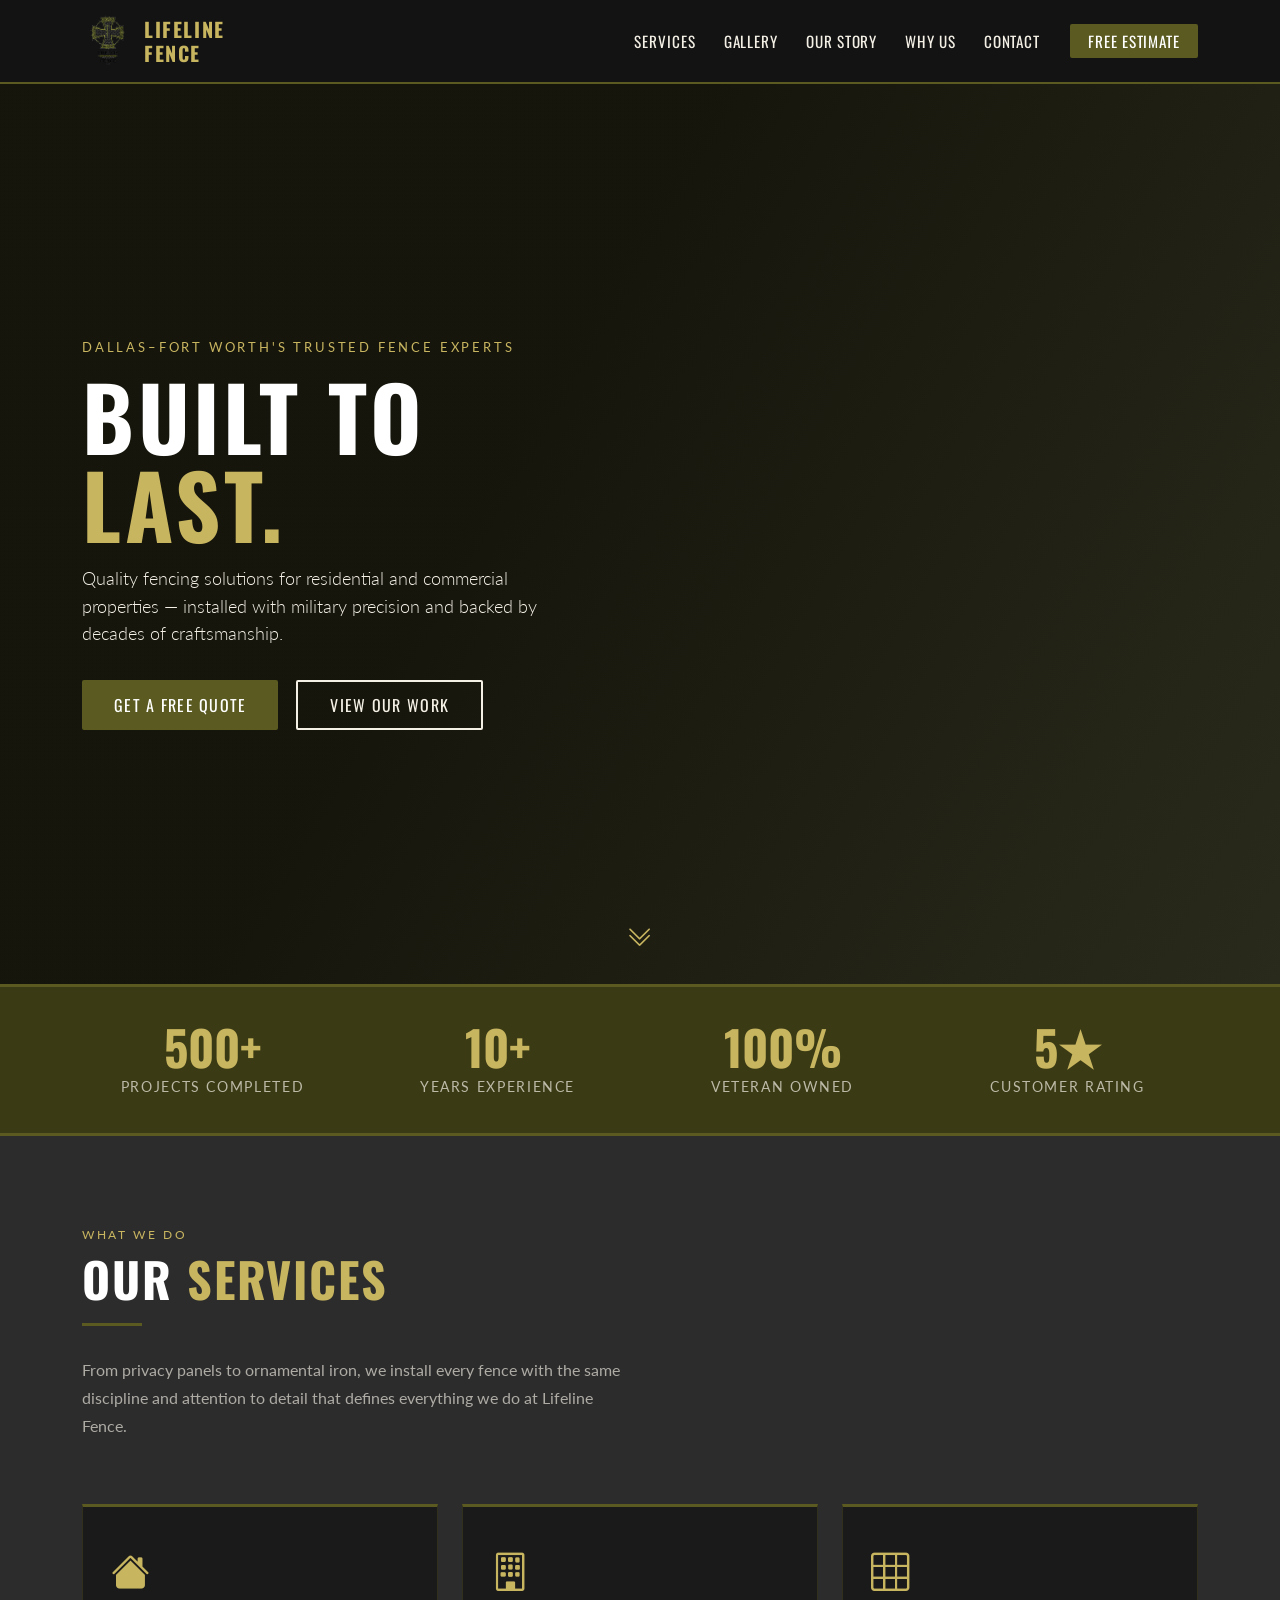
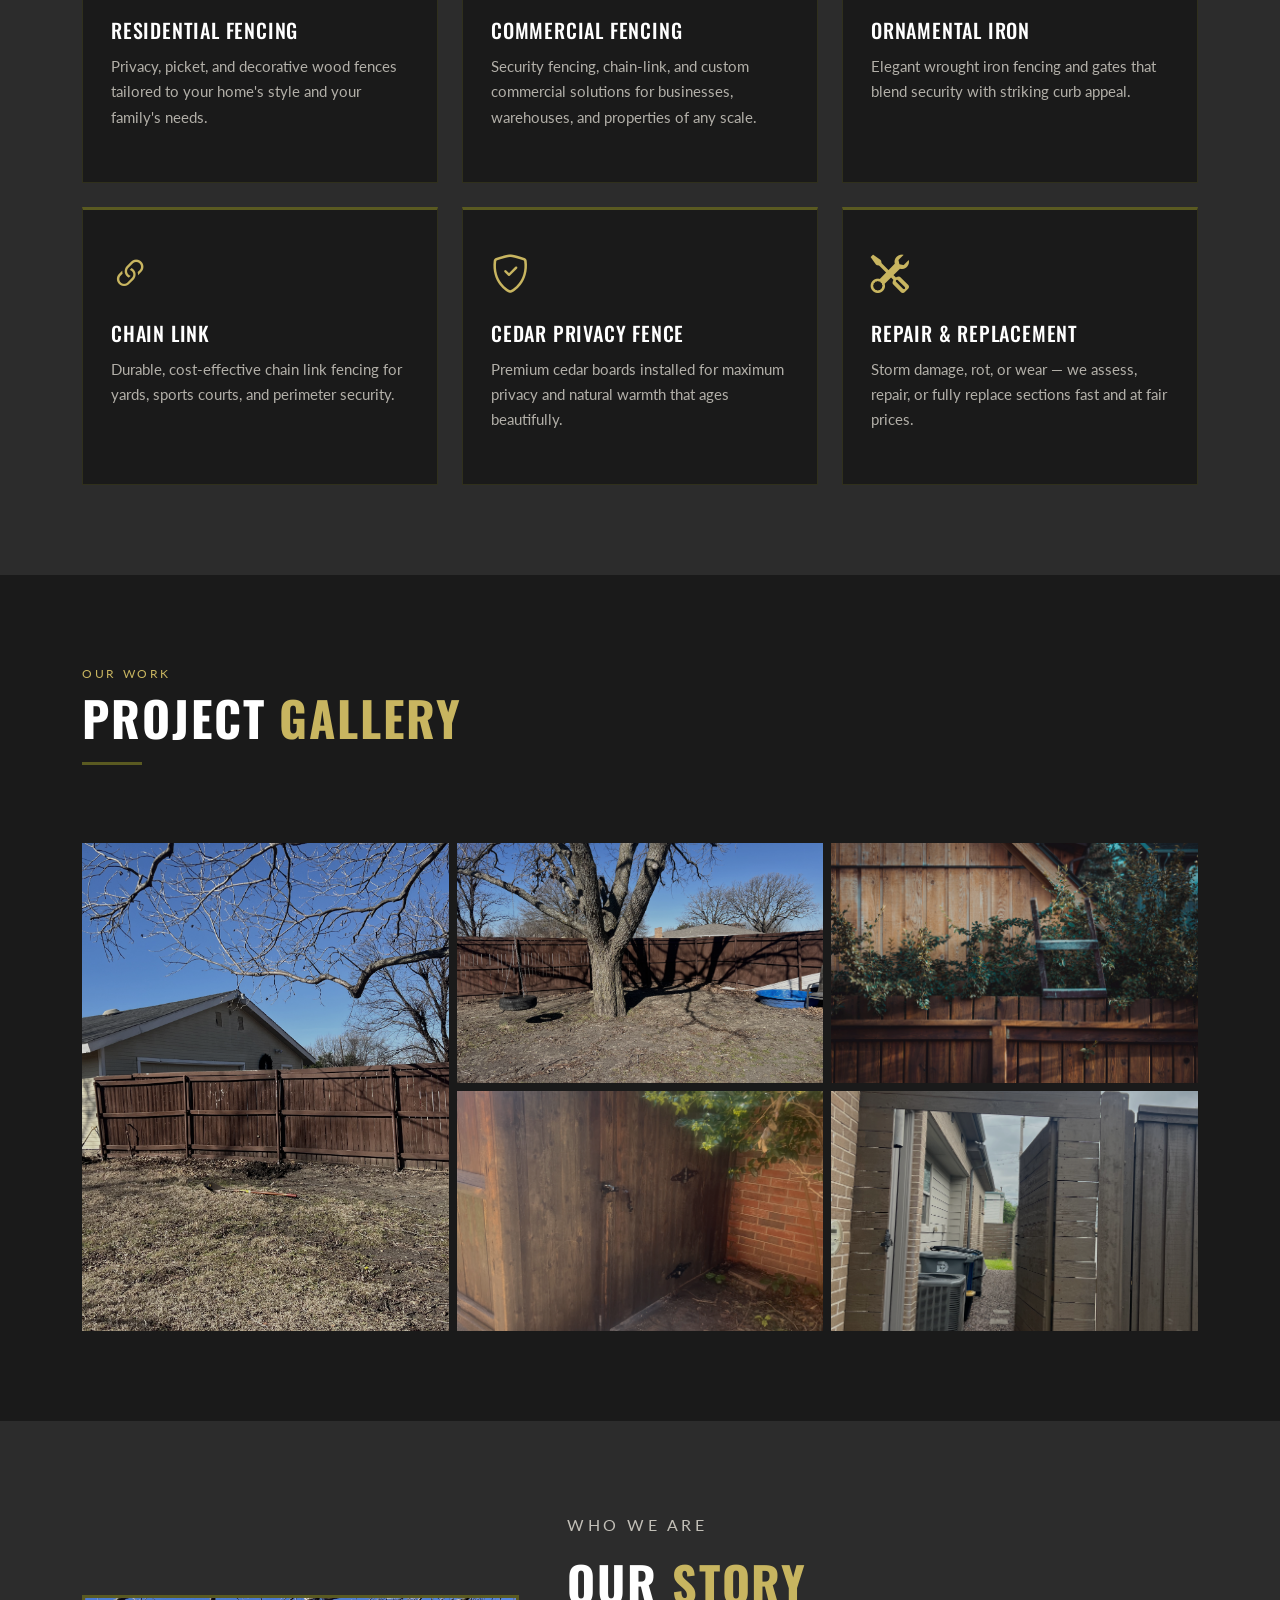
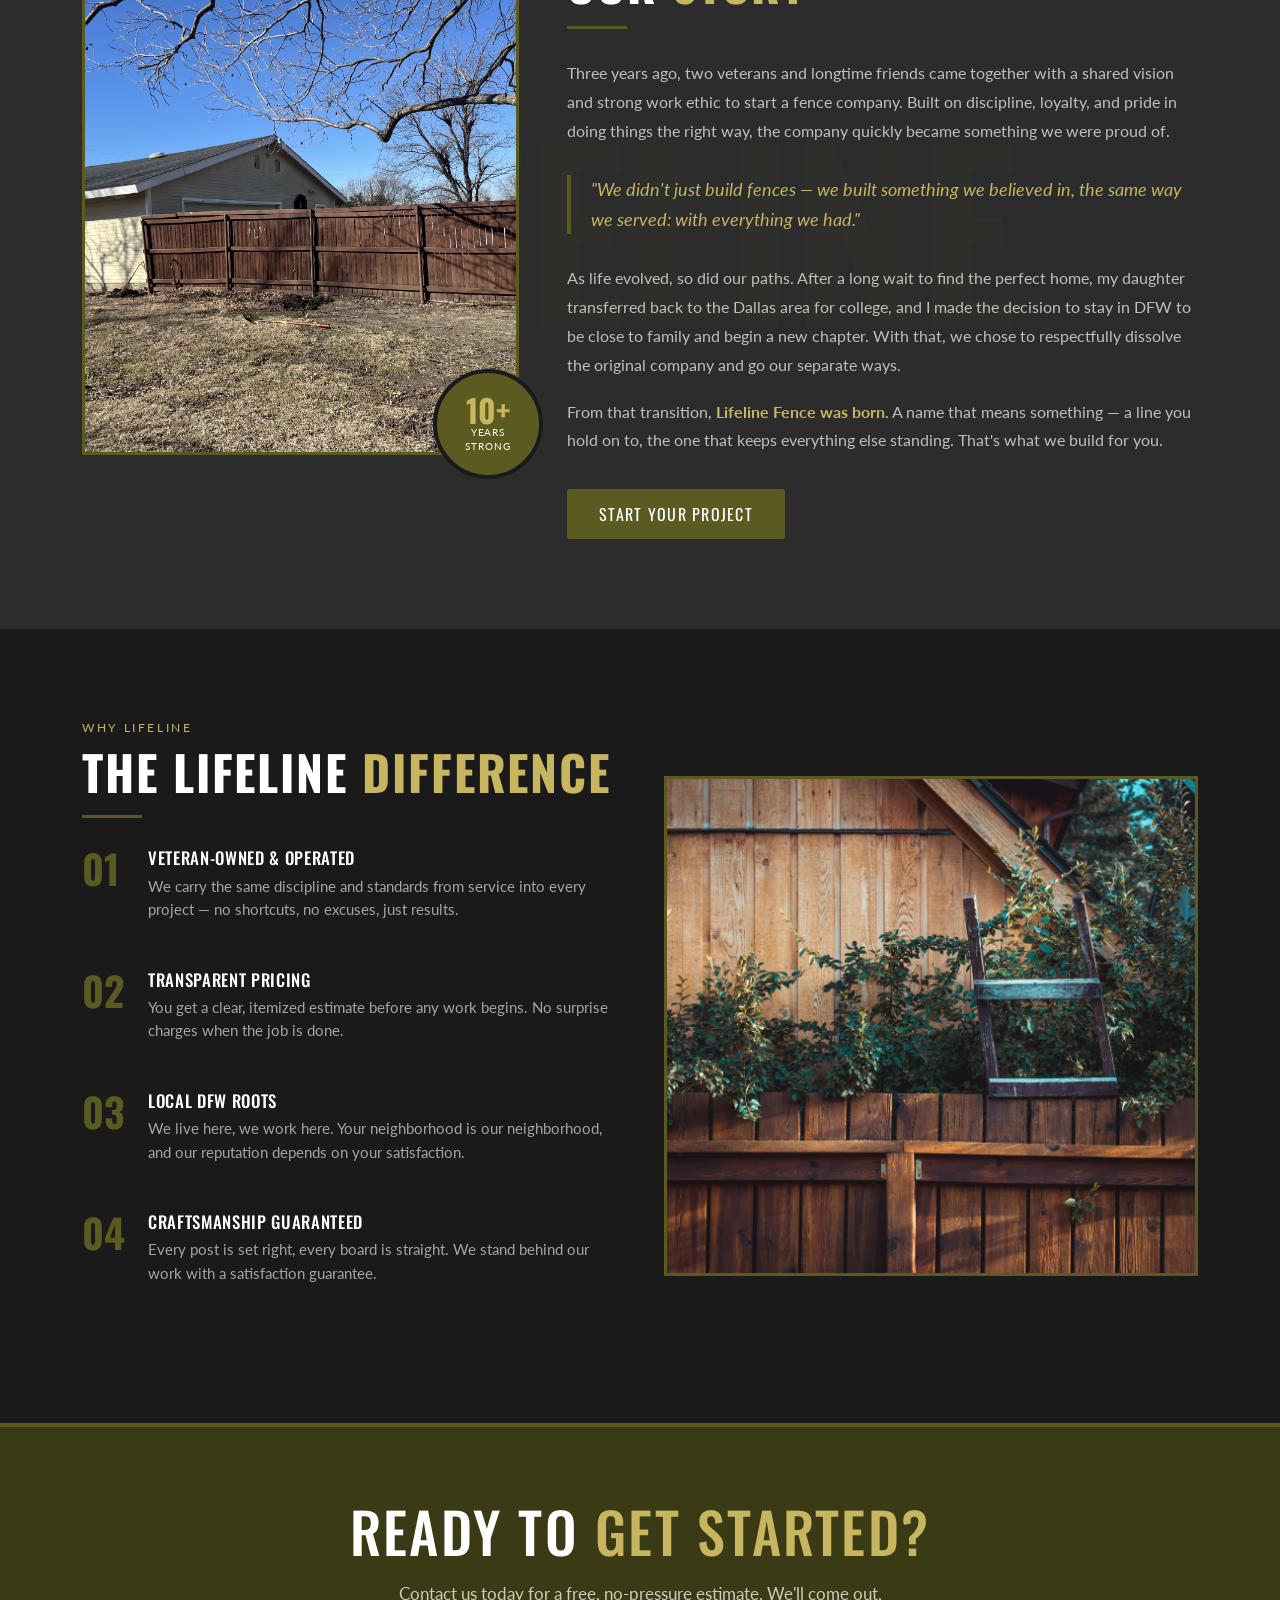
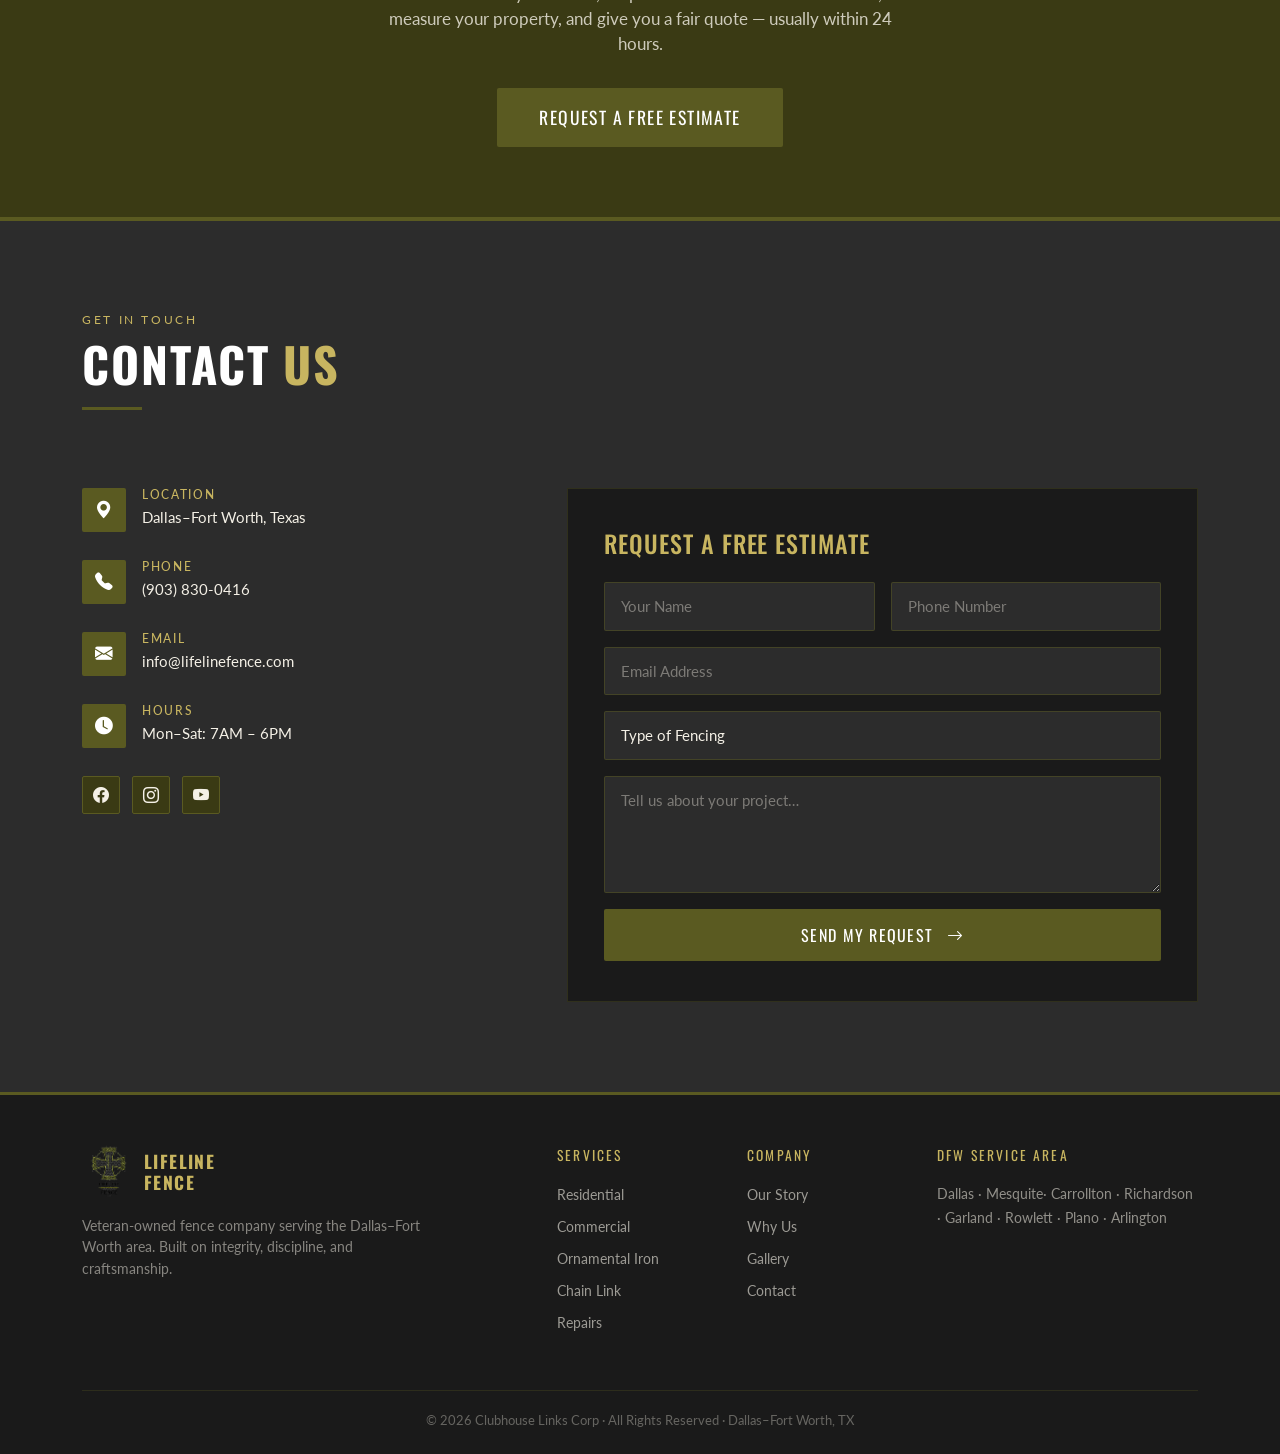
==== commit 84d2e344: "new claude website again" ====
--- a/docs/index.html
+++ b/docs/index.html
@@ -847,7 +847,7 @@
                     <div class="contact-icon"><i class="bi bi-telephone-fill"></i></div>
                     <div>
                         <h6>Phone</h6>
-                        <p>(214) 555-0198</p>
+                        <p>(903) 830-0416</p>
                     </div>
                 </div>
                 <div class="contact-info-item">
@@ -947,14 +947,18 @@
             <div class="col-lg-3">
                 <p class="footer-heading">DFW Service Area</p>
                 <p style="color:rgba(244,240,230,.55); font-size:.88rem; line-height:1.7;">
-                    Plano · Allen · Frisco · McKinney · Richardson · Garland · Dallas · Irving · Arlington
+                    Dallas · Mesquite·   Carrollton · Richardson · Garland · Rowlett · Plano · Arlington
                 </p>
             </div>
         </div>
 
         <div class="footer-bottom text-center">
-            © 2024 Lifeline Fence LLC · All Rights Reserved · Dallas–Fort Worth, TX
-        </div>
+            © <span id="copy-year"></span> Clubhouse Links Corp · All Rights Reserved · Dallas–Fort Worth, TX
+        </div>
+
+        <script>
+            document.getElementById('copy-year').textContent = new Date().getFullYear();
+        </script>
     </div>
 </footer>
 
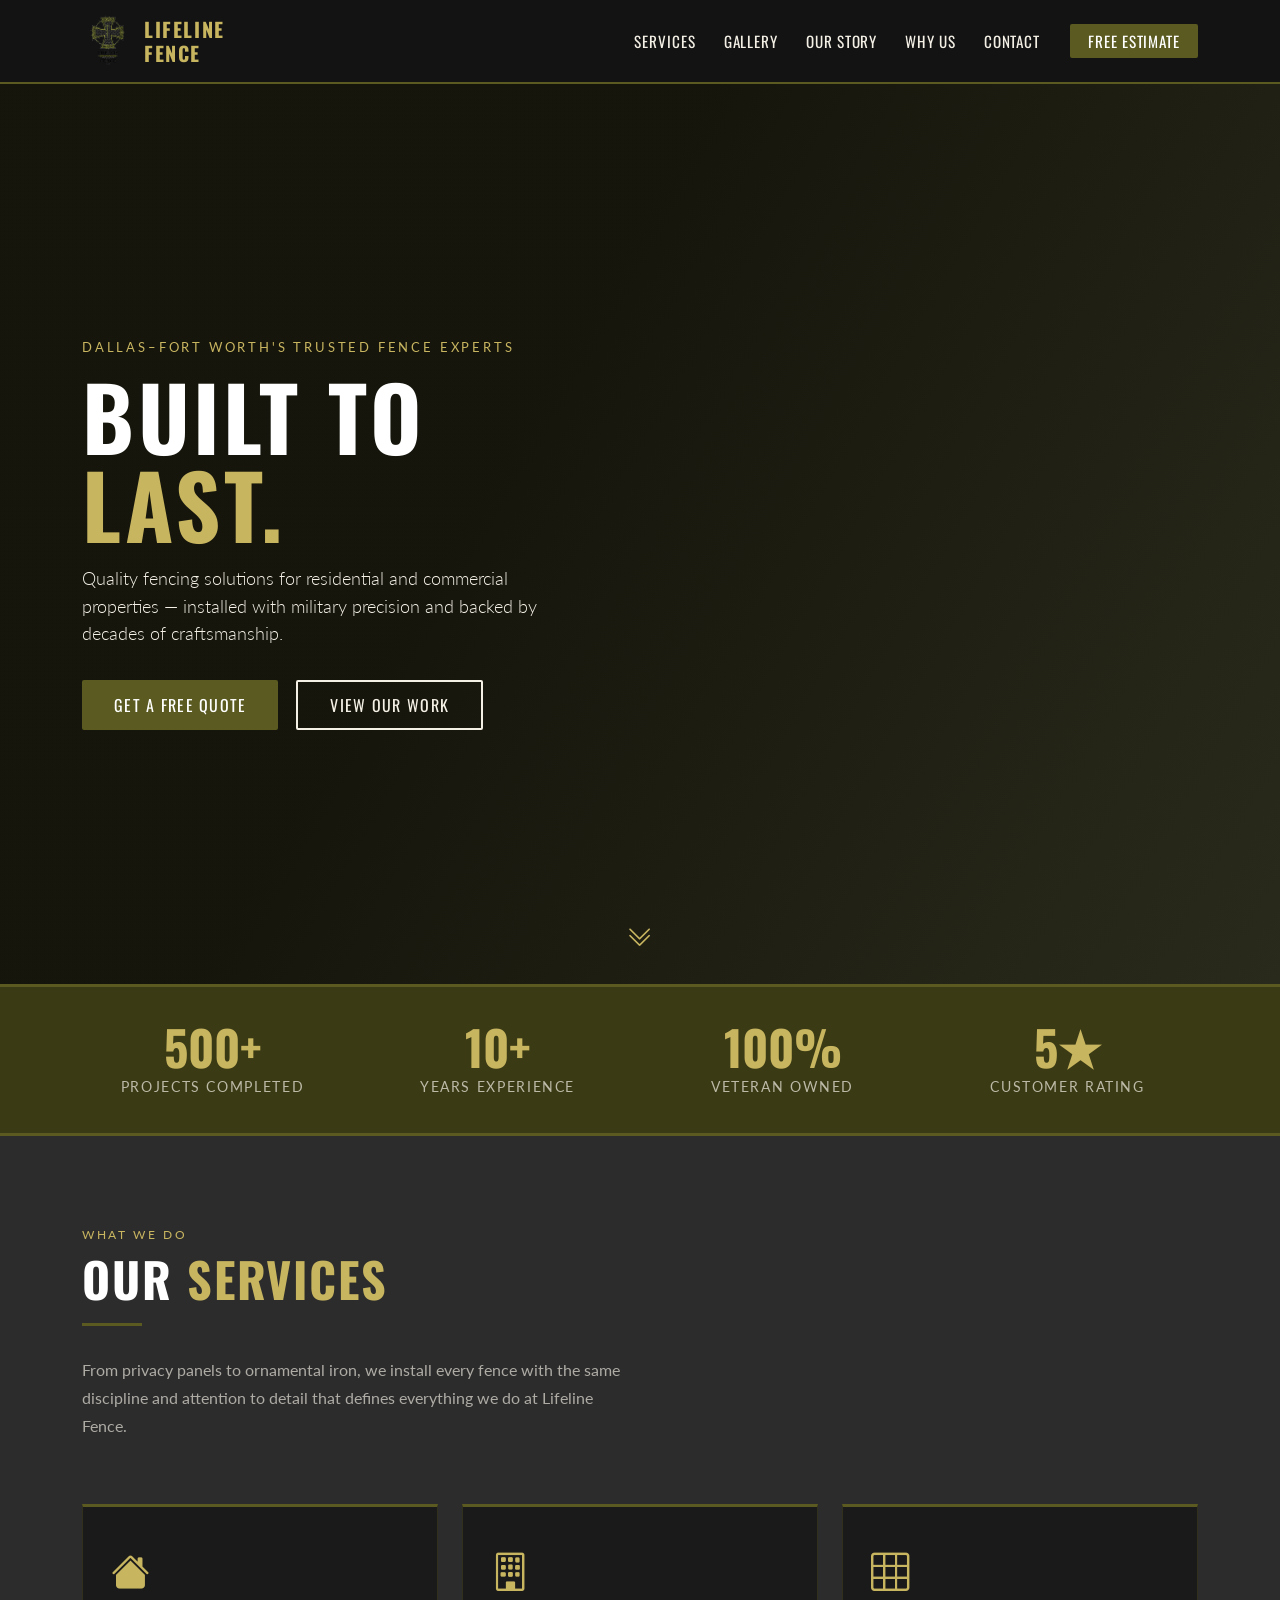
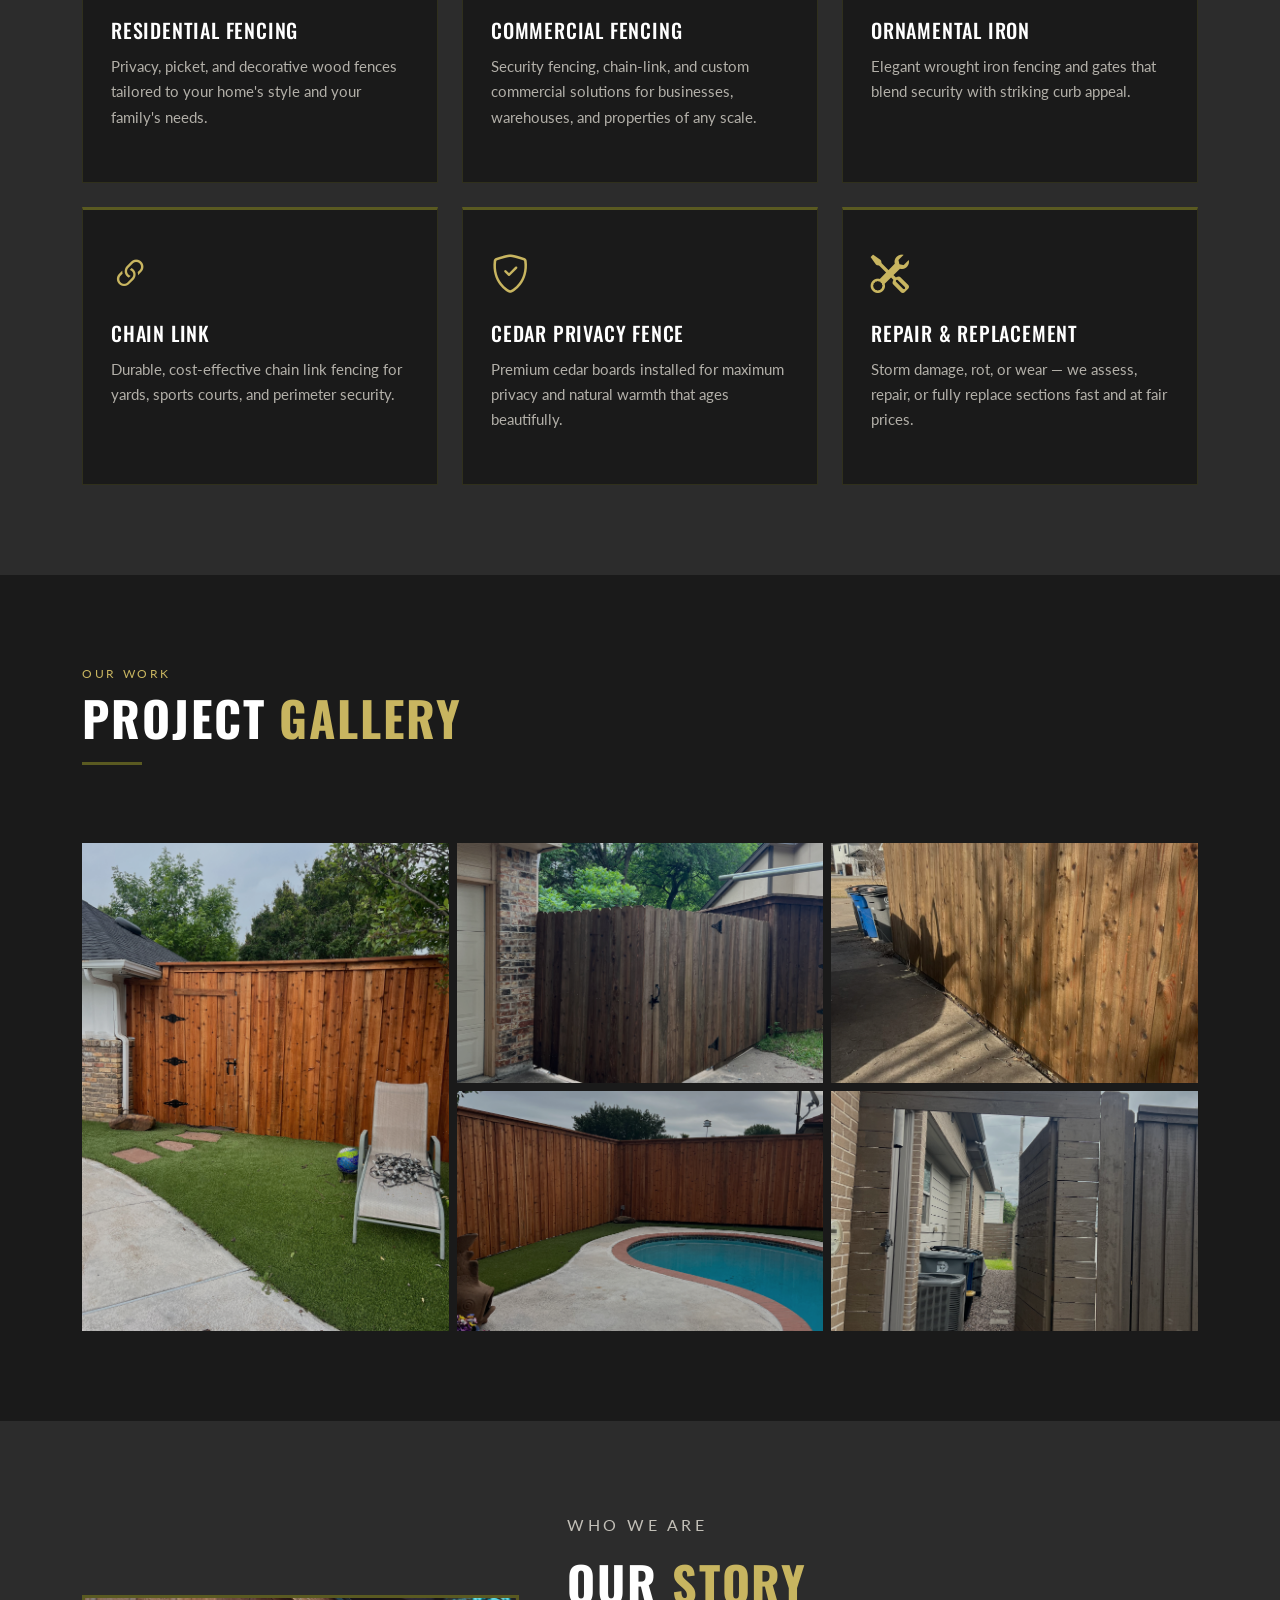
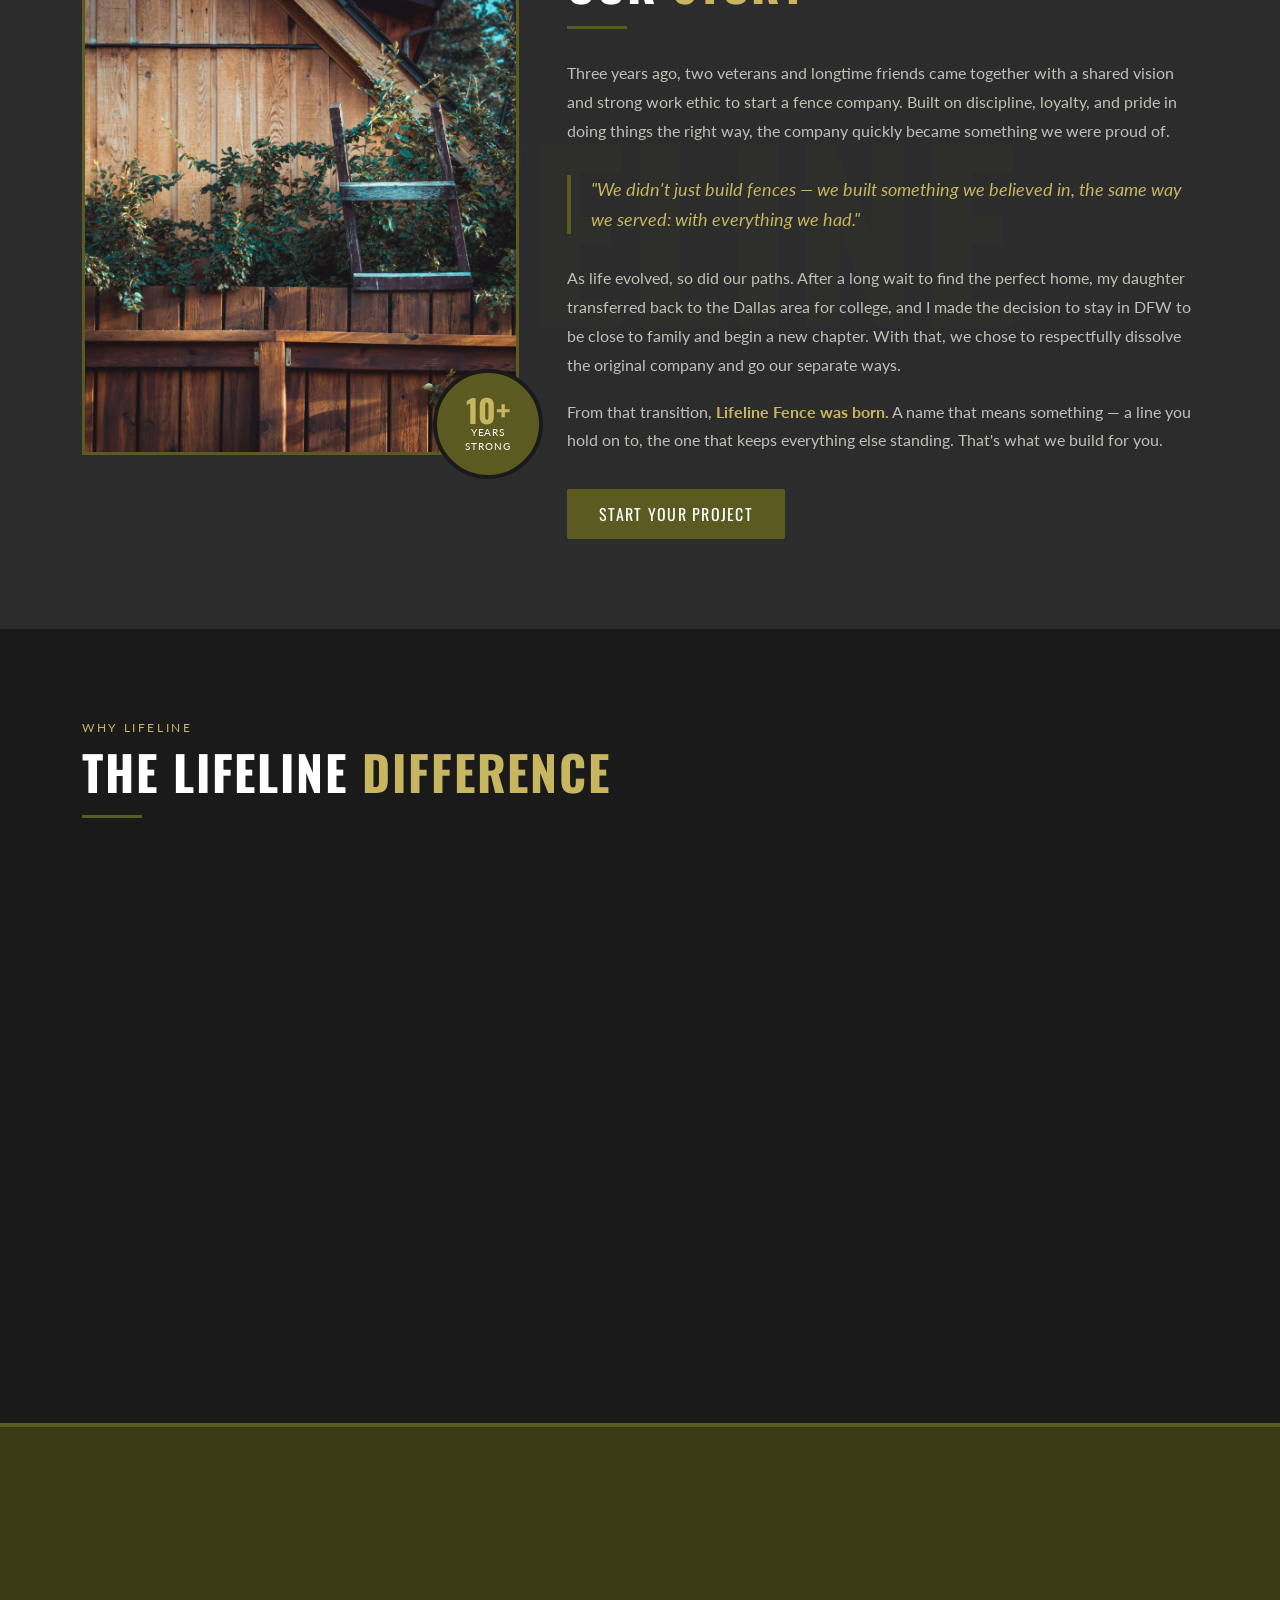
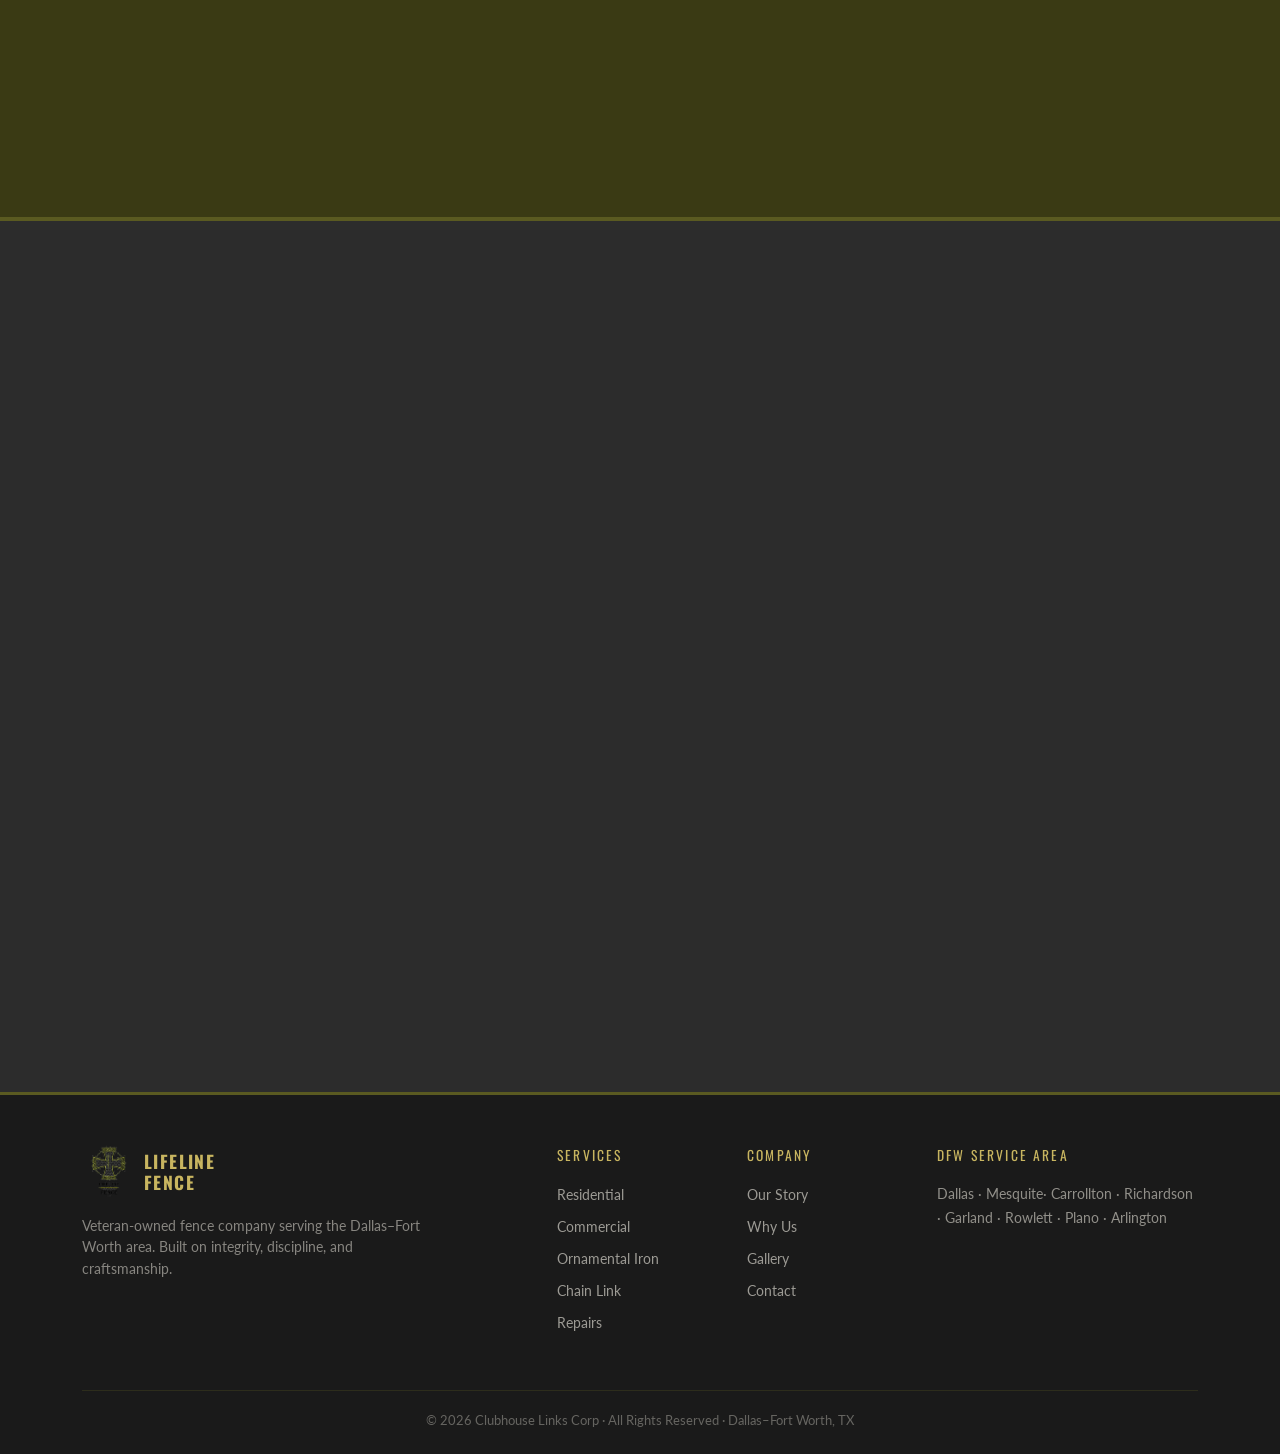
==== commit 83a195a8: "adding newer pictures" ====
--- a/docs/index.html
+++ b/docs/index.html
@@ -712,20 +712,20 @@
         </div>
         <div class="gallery-grid reveal">
             <div class="gallery-item">
-                <img src="images/IMG_2052.jpg" alt="Fencing project 1">
-                <div class="gallery-overlay"><span>Cedar Privacy Fence</span></div>
+                <img src="images/IMG0.png" alt="Fencing project 1">
+                <div class="gallery-overlay"><span>Extended Privacy Fence</span></div>
             </div>
             <div class="gallery-item">
-                <img src="images/IMG_2053.jpg" alt="Fencing project 2">
-                <div class="gallery-overlay"><span>Residential Cedar</span></div>
+                <img src="images/IMG2.png" alt="Fencing project 2">
+                <div class="gallery-overlay"><span>Fence Repair</span></div>
             </div>
             <div class="gallery-item">
-                <img src="images/pexels-colin-fearing-286674282-13314964.jpg" alt="Fencing project 3">
-                <div class="gallery-overlay"><span>Commercial Fencing</span></div>
+                <img src="images/IMG3.png" alt="Fencing project 3">
+                <div class="gallery-overlay"><span>Cedar Panel Fence</span></div>
             </div>
             <div class="gallery-item">
-                <img src="images/woodpanelfence.png" alt="Fencing project 4">
-                <div class="gallery-overlay"><span>Wood Panel Fence</span></div>
+                <img src="images/IMG1.png" alt="Fencing project 4">
+                <div class="gallery-overlay"><span>Fence Staining</span></div>
             </div>
             <div class="gallery-item">
                 <img src="images/gateinstallation.png" alt="Fencing project 5">
@@ -741,7 +741,7 @@
         <div class="row align-items-center g-5">
             <div class="col-lg-5 reveal">
                 <div class="story-image-wrap">
-                    <img src="images/IMG_2052.jpg" alt="Lifeline Fence Story">
+                    <img src="images/pexels-colin-fearing-286674282-13314964.jpg" alt="Lifeline Fence Story">
                     <div class="story-badge">
                         <span class="num">10+</span>
                         <span class="lbl">Years<br>Strong</span>
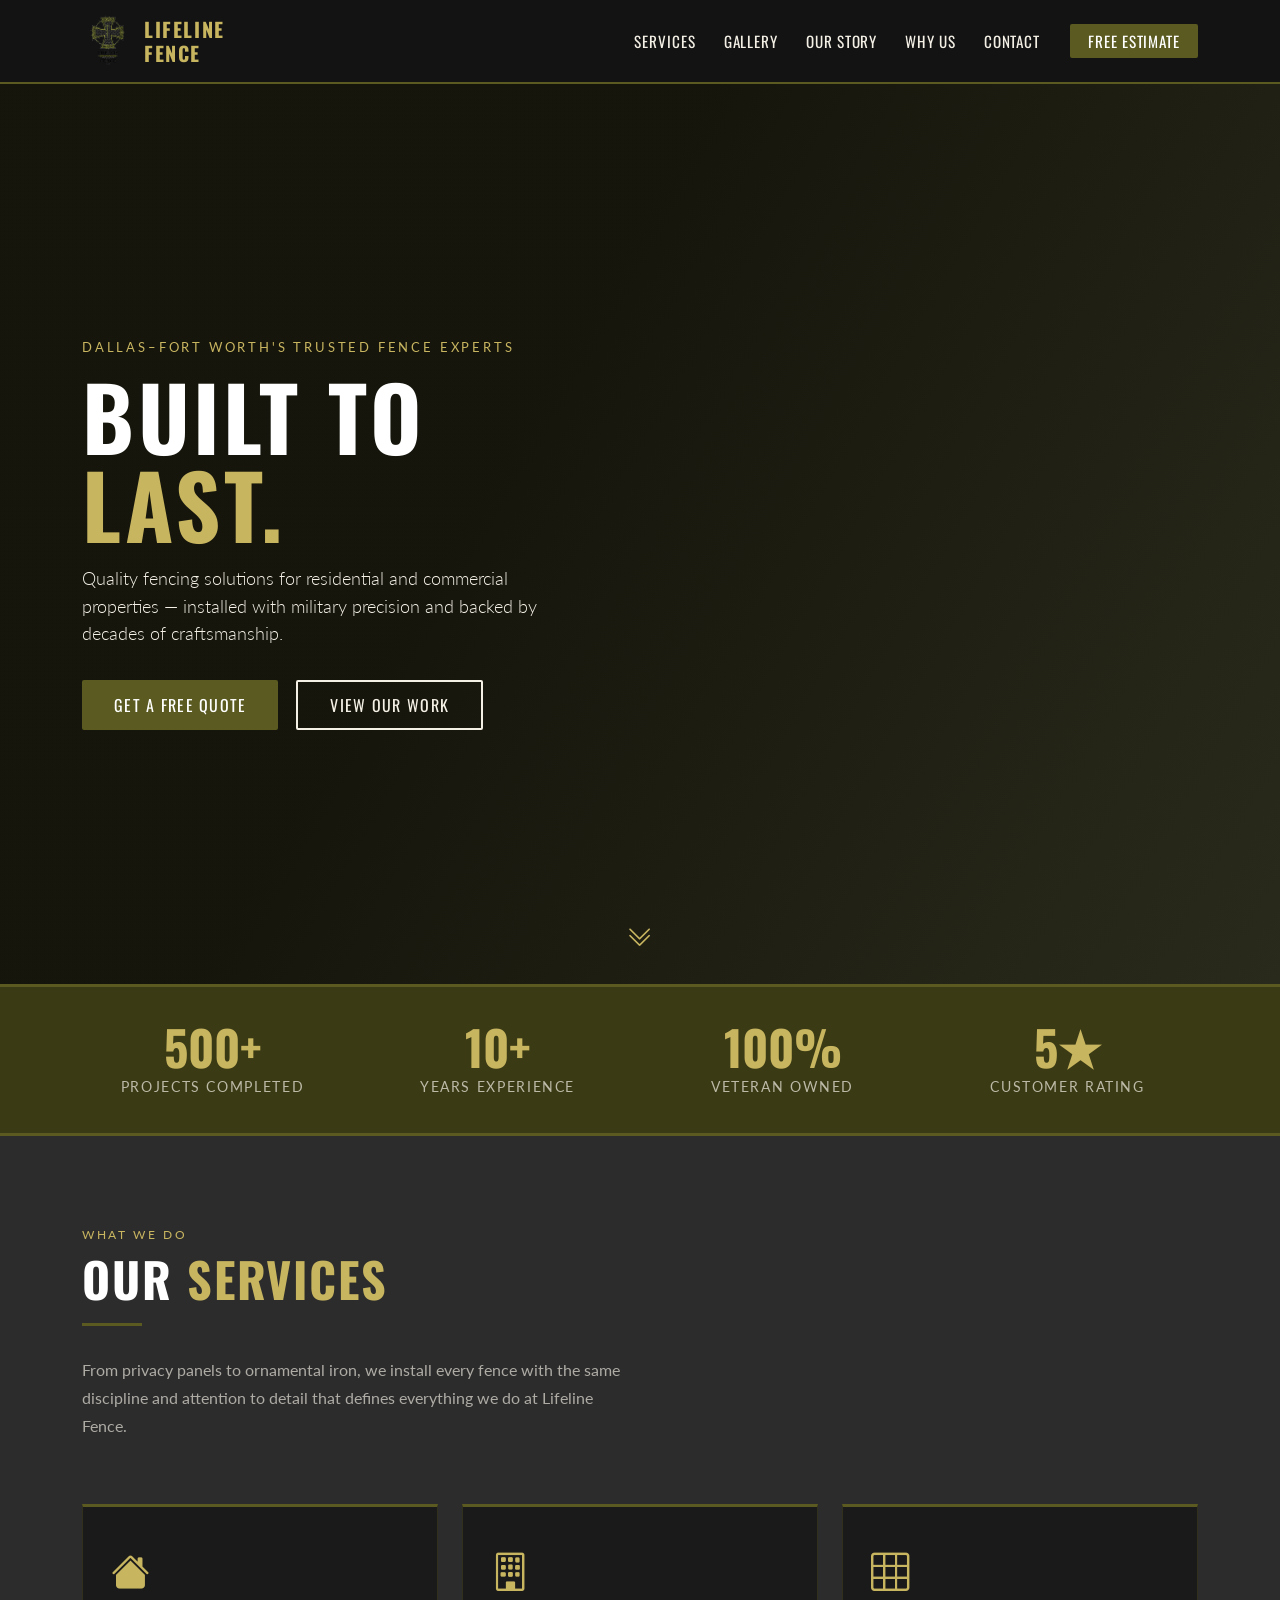
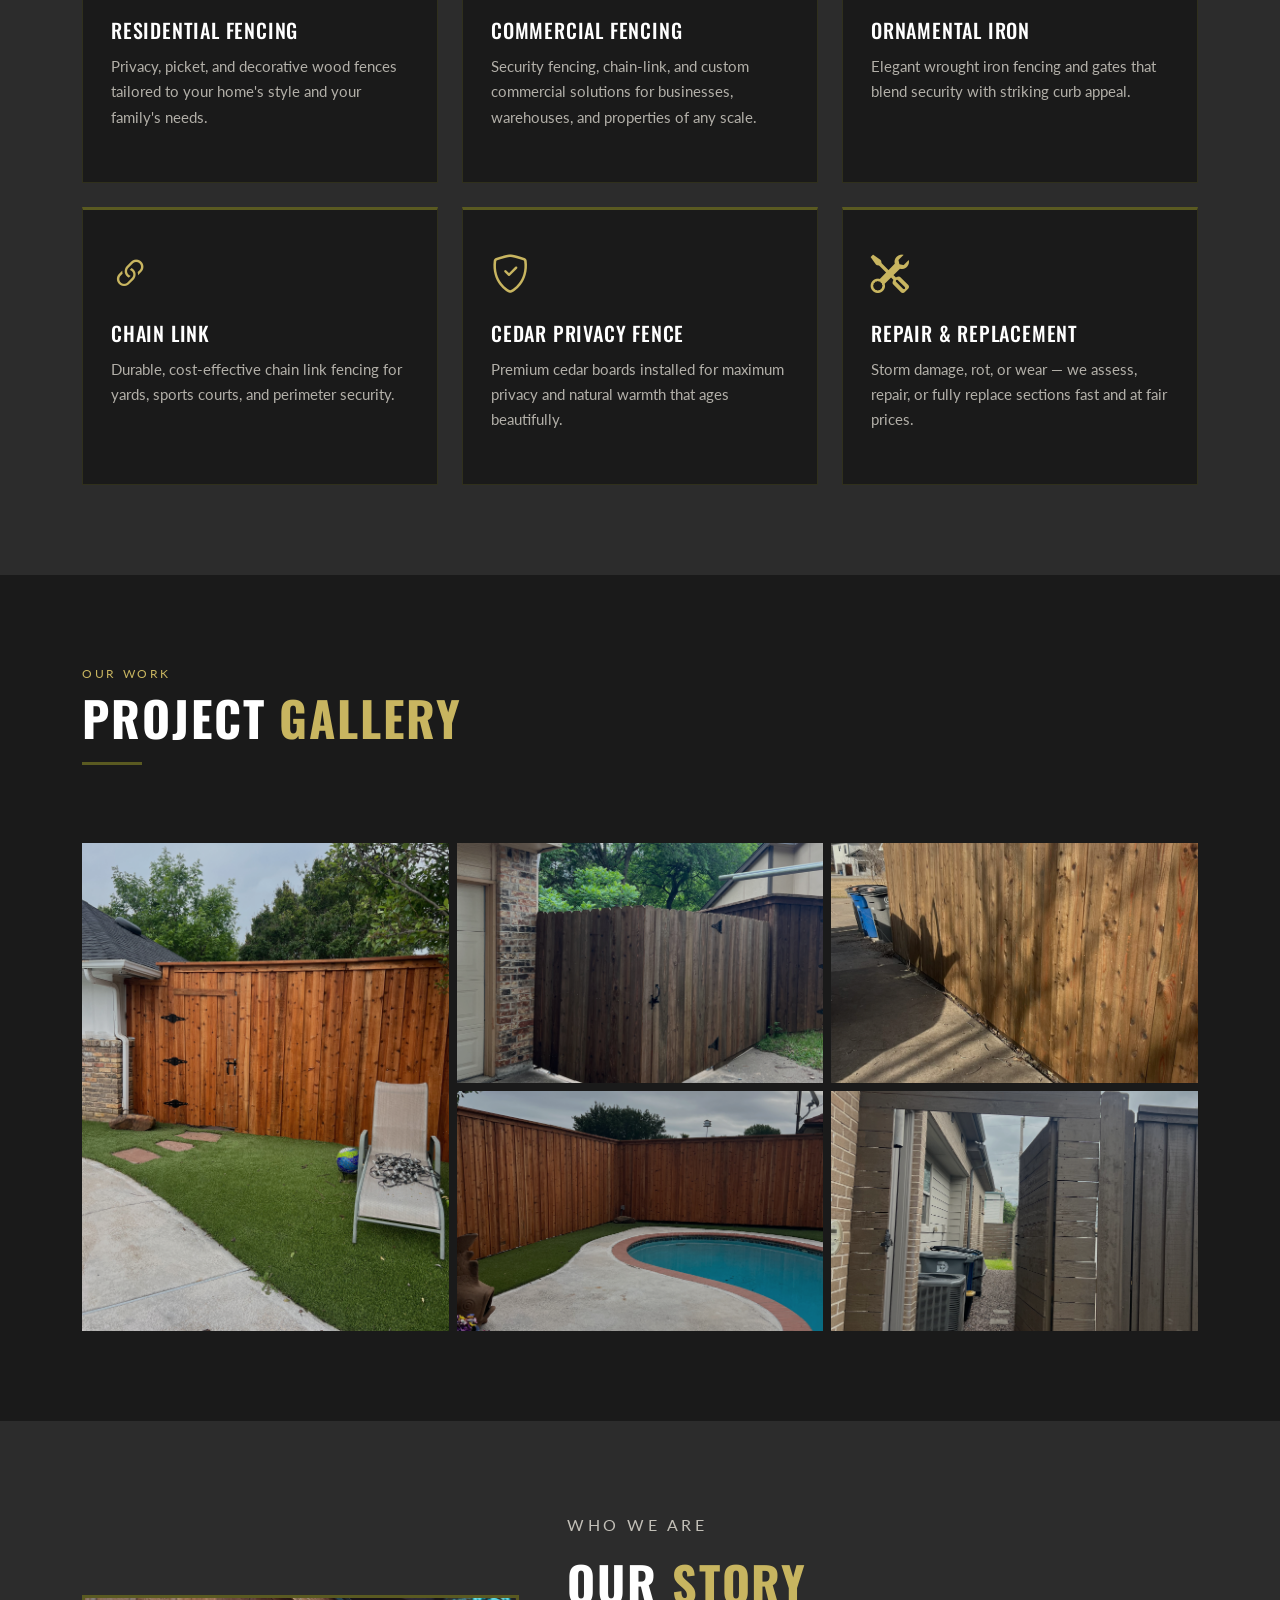
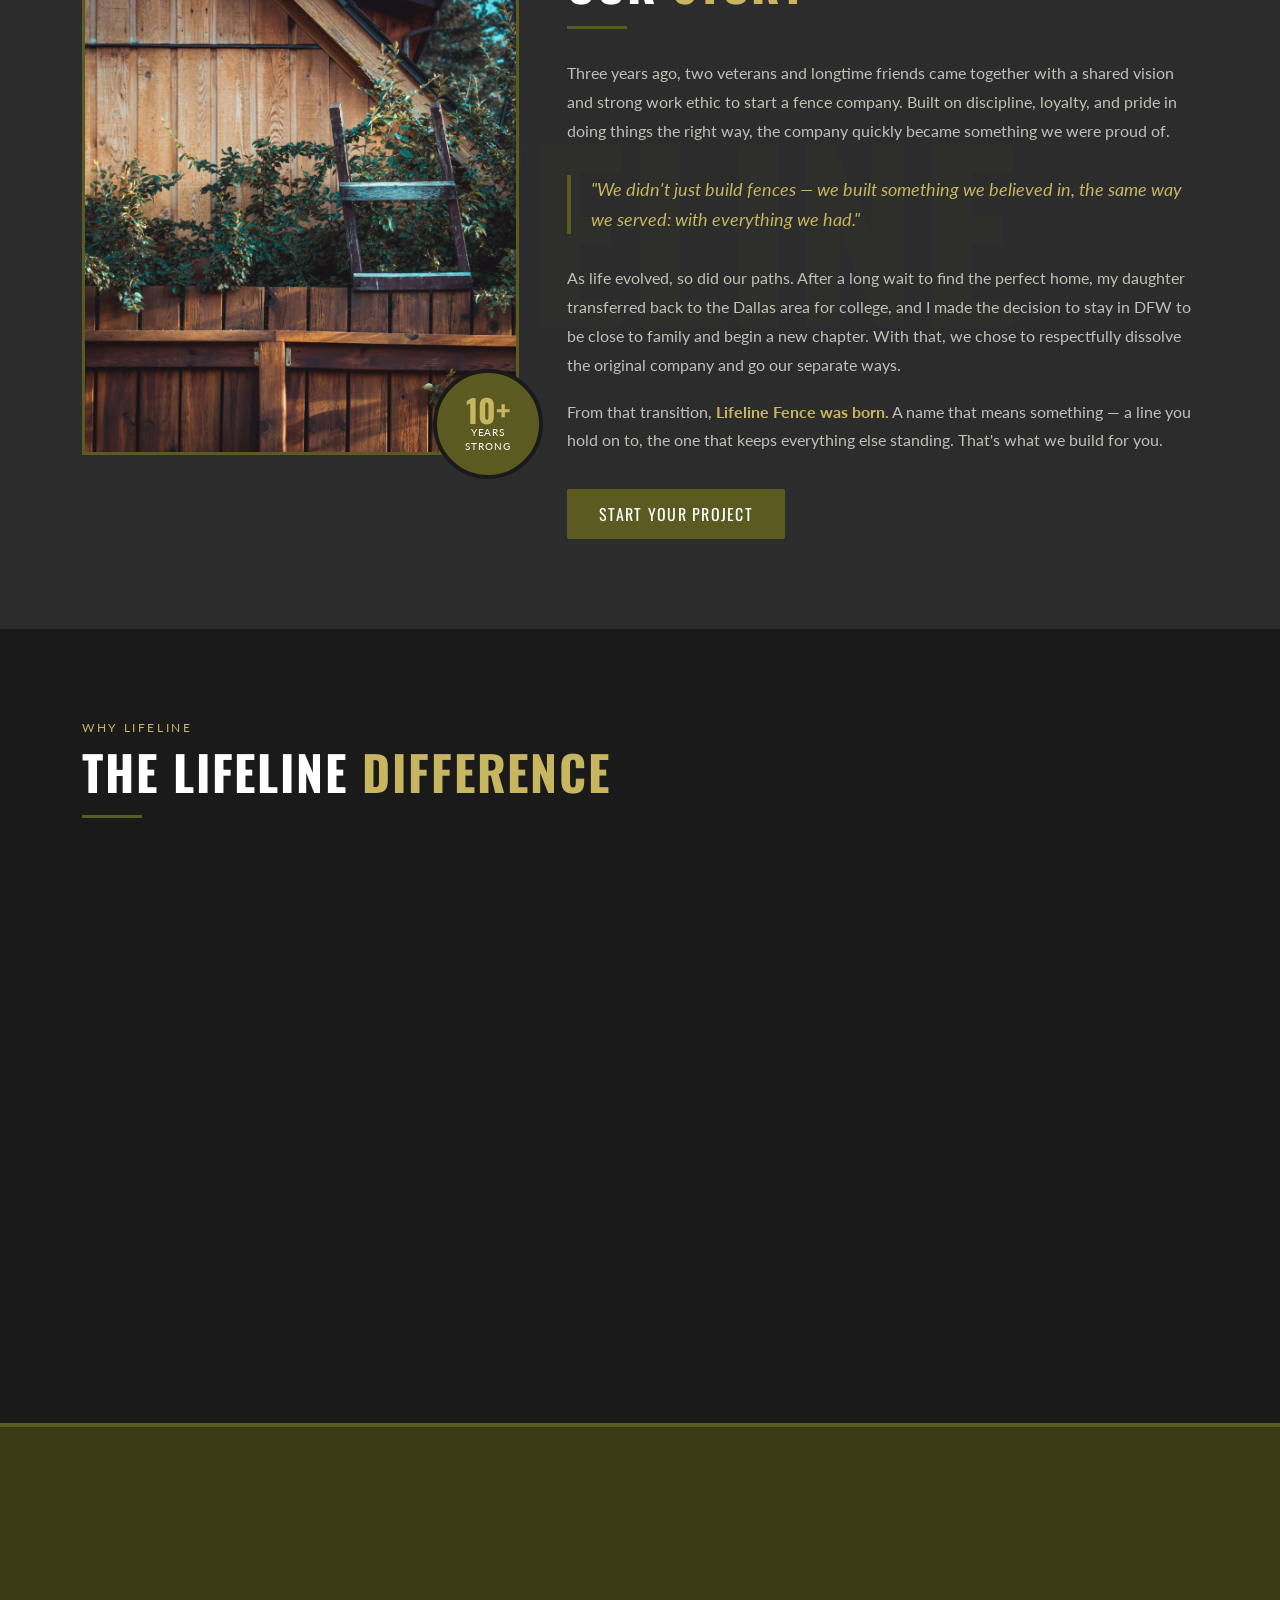
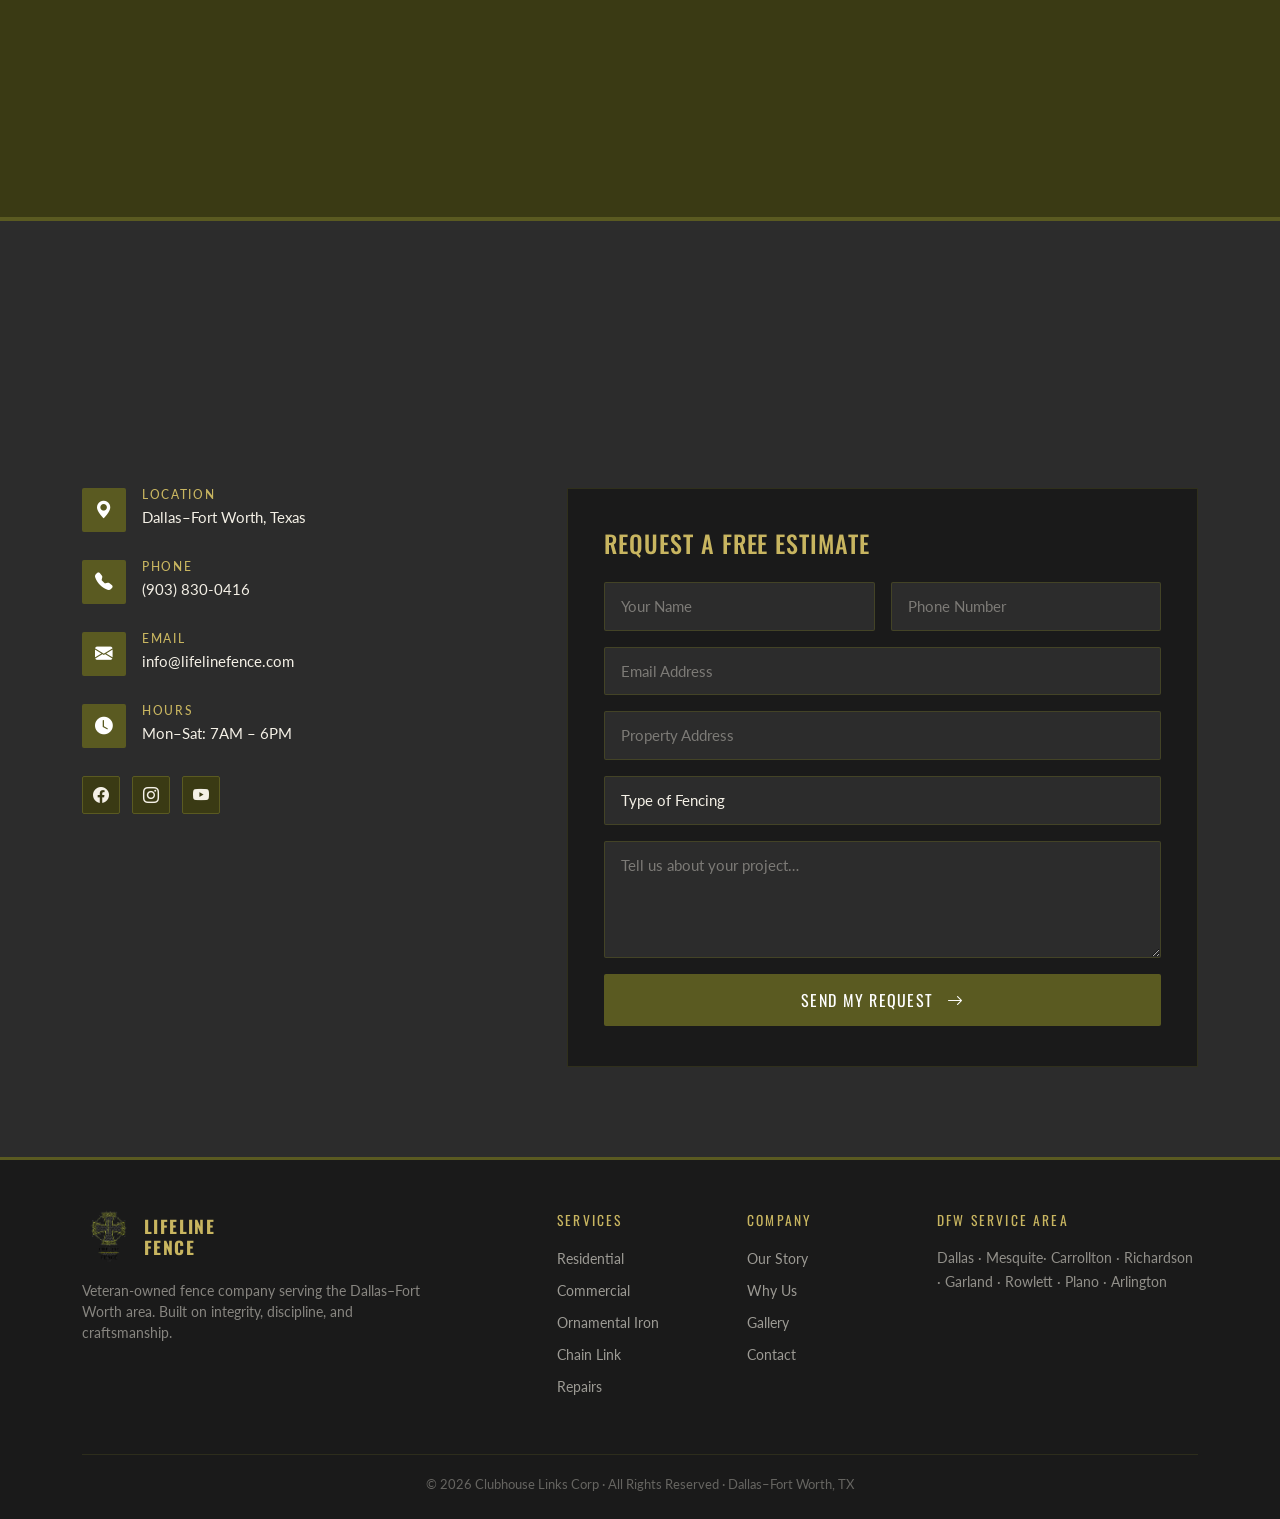
==== commit 926e8b42: "adding form to site" ====
--- a/docs/index.html
+++ b/docs/index.html
@@ -874,39 +874,58 @@
 
             <div class="col-lg-7 reveal">
                 <div class="contact-card">
-                    <h4 style="color:var(--accent); text-transform:uppercase; margin-bottom:24px;">Request a Free Estimate</h4>
-                    <div class="row g-3">
-                        <div class="col-md-6">
-                            <input type="text" class="form-control" placeholder="Your Name">
+                    <h4 style="color:var(--accent); text-transform:uppercase; margin-bottom:24px;">
+                        Request a Free Estimate
+                    </h4>
+
+                    <form id="fencingContactForm">
+                        <div class="row g-3">
+                            <div class="col-md-6">
+                                <input name="name" type="text" class="form-control" placeholder="Your Name" required>
+                            </div>
+
+                            <div class="col-md-6">
+                                <input name="phone" type="tel" class="form-control" placeholder="Phone Number" required>
+                            </div>
+
+                            <div class="col-12">
+                                <input name="email" type="email" class="form-control" placeholder="Email Address" required>
+                            </div>
+                            <div class="col-12">
+                                <input
+                                        name="address"
+                                        type="text"
+                                        class="form-control"
+                                        placeholder="Property Address"
+                                >
+                            </div>
+                            <div class="col-12">
+                                <select name="fencingType" class="form-select form-control" required>
+                                    <option value="" disabled selected>Type of Fencing</option>
+                                    <option>Residential – Cedar Privacy</option>
+                                    <option>Residential – Picket / Decorative</option>
+                                    <option>Commercial</option>
+                                    <option>Ornamental Iron</option>
+                                    <option>Chain Link</option>
+                                    <option>Repair / Replacement</option>
+                                </select>
+                            </div>
+
+                            <div class="col-12">
+                                <textarea name="message" class="form-control" rows="4" placeholder="Tell us about your project…"></textarea>
+                            </div>
+
+                            <div class="col-12">
+                                <button type="submit" class="btn-olive w-100" style="padding:14px; font-size:1rem; border:none; cursor:pointer; width:100%; text-align:center;">
+                                    Send My Request <i class="bi bi-arrow-right ms-2"></i>
+                                </button>
+                            </div>
                         </div>
-                        <div class="col-md-6">
-                            <input type="tel" class="form-control" placeholder="Phone Number">
-                        </div>
-                        <div class="col-12">
-                            <input type="email" class="form-control" placeholder="Email Address">
-                        </div>
-                        <div class="col-12">
-                            <select class="form-select form-control">
-                                <option value="" disabled selected>Type of Fencing</option>
-                                <option>Residential – Cedar Privacy</option>
-                                <option>Residential – Picket / Decorative</option>
-                                <option>Commercial</option>
-                                <option>Ornamental Iron</option>
-                                <option>Chain Link</option>
-                                <option>Repair / Replacement</option>
-                            </select>
-                        </div>
-                        <div class="col-12">
-                            <textarea class="form-control" rows="4" placeholder="Tell us about your project…"></textarea>
-                        </div>
-                        <div class="col-12">
-                            <button class="btn-olive w-100" style="padding:14px; font-size:1rem; border:none; cursor:pointer; width:100%; text-align:center;">
-                                Send My Request <i class="bi bi-arrow-right ms-2"></i>
-                            </button>
-                        </div>
-                    </div>
-                </div>
-            </div>
+                    </form>
+                </div>
+            </div>
+
+
         </div>
     </div>
 </section>
@@ -989,5 +1008,68 @@
     }, { threshold: 0.12 });
     revealEls.forEach(el => observer.observe(el));
 </script>
+<script>
+    console.log("✅ Script tag loaded");
+
+    document.addEventListener("DOMContentLoaded", function () {
+        console.log("✅ DOM loaded");
+
+        const form = document.getElementById("fencingContactForm");
+        console.log("FORM FOUND:", form);
+
+        if (!form) {
+            console.error("❌ fencingContactForm not found");
+            return;
+        }
+
+        form.addEventListener("submit", async function (e) {
+            e.preventDefault();
+
+            console.log("🔥 FORM SUBMITTED");
+
+            const button = form.querySelector("button[type='submit']");
+
+            const payload = {
+                source: "fencing",
+                name: form.elements.name.value,
+                phone: form.elements.phone.value,
+                email: form.elements.email.value,
+                address: form.elements.address.value,
+                fencingType: form.elements.fencingType.value,
+                message: form.elements.message.value
+            };
+
+            console.log("📦 Payload:", payload);
+
+            try {
+                button.disabled = true;
+                button.innerText = "Sending...";
+
+                const response = await fetch("https://eclipse-pool-api.herokuapp.com/api/contactus", {
+                    method: "POST",
+                    headers: {
+                        "Content-Type": "application/json"
+                    },
+                    body: JSON.stringify(payload)
+                });
+
+                console.log("📡 Response:", response);
+
+                if (!response.ok) {
+                    throw new Error("Request failed");
+                }
+
+                alert("Thanks! Your request has been sent.");
+                form.reset();
+            } catch (error) {
+                console.error("❌ Submit error:", error);
+                alert("Sorry, something went wrong. Please try again.");
+            } finally {
+                button.disabled = false;
+                button.innerHTML = 'Send My Request <i class="bi bi-arrow-right ms-2"></i>';
+            }
+        });
+    });
+</script>
 </body>
 </html>
